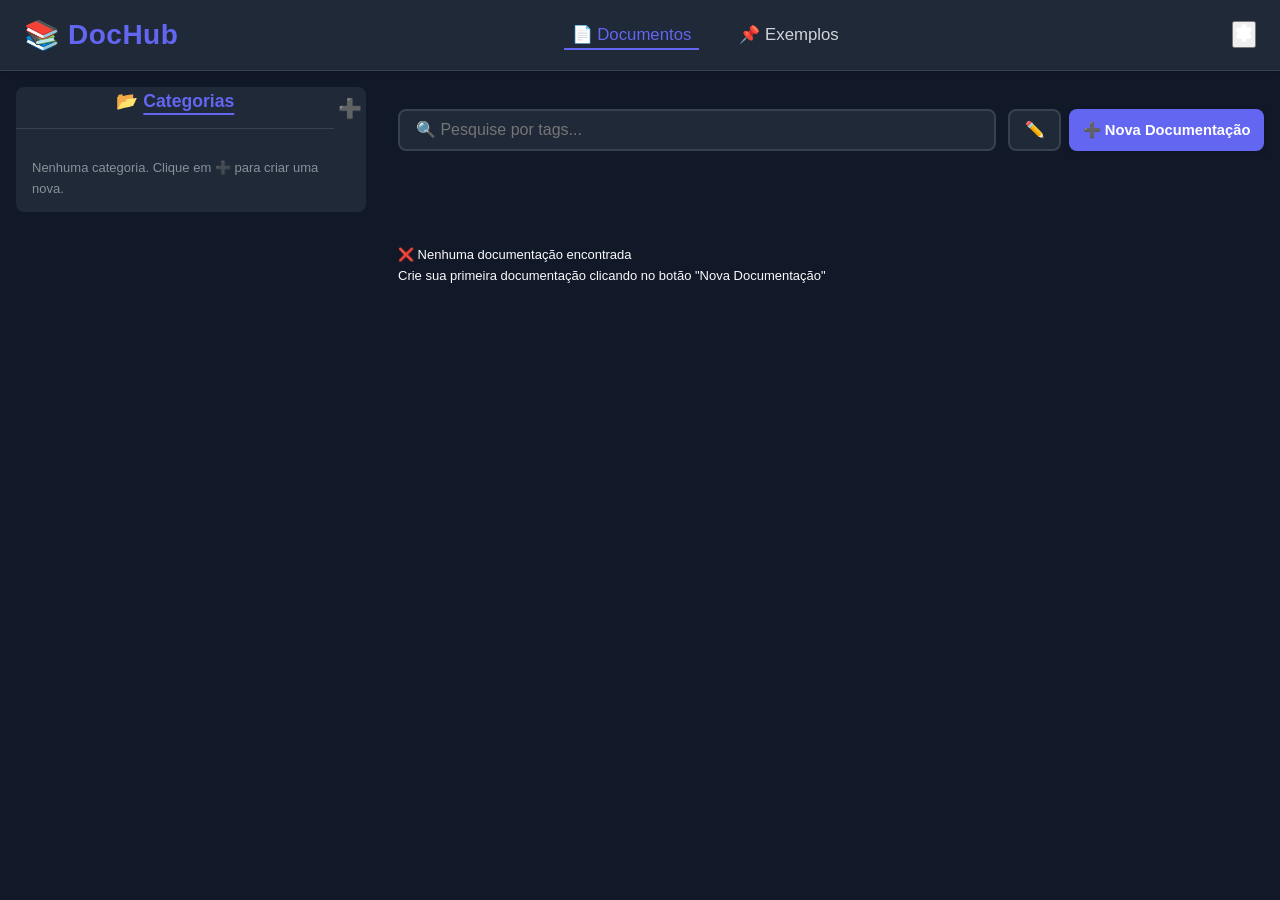
==== index.html @ 19e7070f "Meu primeiro commit" ====
<!DOCTYPE html>
<html lang="pt-BR">
<head>
    <meta charset="UTF-8">
    <meta name="viewport" content="width=device-width, initial-scale=1.0">
    <title>DocHub - Central de Documentação</title>
    <link rel="stylesheet" href="styles.css">
    <script>
        // cache-buster: força recarregar styles.css ao abrir a página
        (function(){
            try {
                const links = document.querySelectorAll('link[rel="stylesheet"]');
                links.forEach(l => {
                    if(l.getAttribute('href') && l.getAttribute('href').indexOf('styles.css') !== -1){
                        const base = 'styles.css';
                        const url = base + '?v=' + Date.now();
                        l.setAttribute('href', url);
                    }
                });
            } catch(e){ /* silencioso */ }
        })();
    </script>
</head>
<body>
    
    <nav class="navbar">
        <div class="navbar-container">
            <div class="navbar-logo">
                <span class="logo-icon">📚</span>
                <h1 class="navbar-title">DocHub</h1>
            </div>
            <ul class="nav-menu">
                <li><a href="#" data-section="documentos" class="nav-link active">📄 Documentos</a></li>
                <li><a href="#" data-section="exemplos" class="nav-link">📌 Exemplos</a></li>
            </ul>
            <div class="top-actions">
                <button id="topSettingsBtn" class="btn-settings" title="Configurações" aria-label="Configurações">
                    <!-- polished SVG gear -->
                    <svg width="20" height="20" viewBox="0 0 24 24" fill="none" xmlns="http://www.w3.org/2000/svg" aria-hidden="true">
                        <path d="M12 15.5A3.5 3.5 0 1 0 12 8.5a3.5 3.5 0 0 0 0 7z" fill="#fff" />
                        <path d="M19.4 13.1c.04-.36.06-.73.06-1.11s-.02-.75-.06-1.11l2.11-1.65a.5.5 0 0 0 .12-.64l-2-3.46a.5.5 0 0 0-.6-.22l-2.49 1a7.07 7.07 0 0 0-1.9-1.1l-.38-2.65A.5.5 0 0 0 12.6 2h-3a.5.5 0 0 0-.5.42l-.38 2.66a7.07 7.07 0 0 0-1.9 1.1l-2.49-1a.5.5 0 0 0-.6.22l-2 3.46a.5.5 0 0 0 .12.64L4.5 10.9c-.04.36-.06.73-.06 1.11s.02.75.06 1.11L2.39 14.87a.5.5 0 0 0-.12.64l2 3.46c.14.24.43.34.68.24l2.49-1c.6.48 1.26.87 1.95 1.16l.38 2.66c.05.26.27.44.52.44h3c.25 0 .47-.18.52-.44l.38-2.66c.7-.29 1.35-.68 1.95-1.16l2.49 1c.25.1.54 0 .68-.24l2-3.46a.5.5 0 0 0-.12-.64L19.4 13.1z" fill="#fff"/>
                    </svg>
                </button>
            </div>
        </div>
    </nav>

    <div class="container">
        
        <aside class="sidebar">
            <div class="sidebar-header">
                <h3 class="sidebar-title"><span class="sidebar-emoji">📂</span><span class="sidebar-text">Categorias</span></h3>
                <button id="addCategoryBtn" class="btn-add-category" title="Adicionar categoria">➕</button>
            </div>
            <div class="categories" id="categoriesList">
                
            </div>
            <div class="reorder-actions"></div>
        </aside>

        
        <main class="main-content">
            
            <section id="documentos" class="content-section active">
                <div class="section-header">
                    <!-- Título removido conforme solicitado -->
                </div>

                <div class="search-header">
                    <div class="search-container">
                            <input type="text" id="searchInput" class="search-input" placeholder="🔍 Pesquise por tags...">
                            <div class="search-actions">
                                <button id="reorderDocsBtn" class="btn-secondary" title="Reordenar documentações">✏️</button>
                                <button id="quickAddDocBtn" class="btn-primary btn-small">➕ Nova Documentação</button>
                            </div>
                    </div>
                    
                </div>

                <div class="docs-container cards-view">
                    
                </div>

                <div id="noResults" class="no-results" style="display: none;">
                    <p>❌ Nenhuma documentação encontrada</p>
                    <p class="small">Crie sua primeira documentação clicando no botão "Nova Documentação"</p>
                </div>
            </section>

            
            

            
            <section id="exemplos" class="content-section">
                <div class="section-header">
                    <h2>📌 Exemplos Reais</h2>
                    <button id="quickAddExemploBtn" class="btn-primary">➕ Novo Exemplo</button>
                </div>
                <p class="section-subtitle">Exemplos práticos de situações reais</p>
                
                <div class="exemplos-container">
                    
                </div>

                <div id="noExemplos" class="no-results" style="display: none;">
                    <p>❌ Nenhum exemplo ainda</p>
                </div>
            </section>

            
            <section id="adicionar" class="content-section">
                <h2>Nova Documentação</h2>
                
                <form id="docForm" class="form-container">
                    <div class="form-row">
                        <div class="form-group">
                            <label for="docTitle">Título *</label>
                            <input type="text" id="docTitle" required placeholder="Ex: Como resolver problema XYZ">
                        </div>

                        <div class="form-group">
                            <label for="docCategory">Documentação *</label>
                            <div class="category-select-wrapper">
                                <select id="docCategory" required>
                                    <option value="">Selecione uma categoria</option>
                                </select>
                            </div>
                        </div>
                    </div>

                    <div class="form-group">
                        <label for="docDescription">Resumo/Descrição Breve *</label>
                        <input type="text" id="docDescription" required placeholder="Uma linha resumida do que se trata" maxlength="100">
                        <div class="char-counter" id="docDescriptionCounter">0/100</div>
                    </div>

                    <div class="form-group" id="docTypeGroup">
                        <label for="docType">Tipo de Documentação</label>
                        <select id="docType">
                            <option value="normal" selected>📄 Documentação Normal</option>
                            <option value="passo-a-passo">👣 Passo a Passo</option>
                        </select>
                    </div>

                    <div class="form-group" id="docContentGroup">
                        <button id="fullscreenBackBtn" class="btn-back-fullscreen" style="display: none;">⬅️ Voltar</button>
                        <label>Conteúdo Completo *</label>
                        <div class="editor-toolbar">
                            <button type="button" class="editor-btn" data-command="formatBlock" data-value="p" title="Parágrafo">¶</button>
                            <button type="button" class="editor-btn" data-command="formatBlock" data-value="h2" title="Título H2">H2</button>
                            <button type="button" class="editor-btn" data-command="formatBlock" data-value="h3" title="Título H3">H3</button>
                            <button type="button" class="editor-btn" data-command="bold" title="Negrito"><strong>B</strong></button>
                            <button type="button" class="editor-btn" data-command="italic" title="Itálico"><em>I</em></button>
                            <button type="button" class="editor-btn" data-command="underline" title="Sublinhado"><u>U</u></button>
                            <span class="editor-divider"></span>
                            <button type="button" class="editor-btn" data-command="insertUnorderedList" title="Lista">• Lista</button>
                            <button type="button" class="editor-btn" data-command="createLink" title="Link">🔗 Link</button>
                            <span class="editor-divider"></span>
                            <input type="file" id="docEditorImageInput" accept="image/*" style="display: none;">
                            <button type="button" class="editor-btn" id="docEditorImageBtn" title="Inserir Imagem">🖼️ Imagem</button>
                            <span class="editor-divider"></span>
                            <button type="button" class="editor-btn" id="fullscreenAddToolbarBtn" title="Tela Grande">🖥️</button>
                        </div>
                        <div id="docContent" class="rich-editor" contenteditable="true" data-placeholder="Escreva o conteúdo aqui. Use os botões para formatar. Inserir imagens no meio do texto..."></div>
                    </div>

                    <div class="form-group" id="docPassoGroup" style="display: none;">
                        <button id="fullscreenBackBtnPasso" class="btn-back-fullscreen" style="display: none;">⬅️ Voltar</button>
                        <label>Conteúdo Passo a Passo</label>
                        <div class="editor-toolbar">
                            <button type="button" class="editor-btn" data-command="formatBlock" data-value="p" title="Parágrafo">¶</button>
                            <button type="button" class="editor-btn" data-command="formatBlock" data-value="h2" title="Título H2">H2</button>
                            <button type="button" class="editor-btn" data-command="formatBlock" data-value="h3" title="Título H3">H3</button>
                            <button type="button" class="editor-btn" data-command="bold" title="Negrito"><strong>B</strong></button>
                            <button type="button" class="editor-btn" data-command="italic" title="Itálico"><em>I</em></button>
                            <button type="button" class="editor-btn" data-command="underline" title="Sublinhado"><u>U</u></button>
                            <span class="editor-divider"></span>
                            <button type="button" class="editor-btn" data-command="insertUnorderedList" title="Lista">• Lista</button>
                            <button type="button" class="editor-btn" data-command="createLink" title="Link">🔗 Link</button>
                            <span class="editor-divider"></span>
                            <input type="file" id="docPassoEditorImageInput" accept="image/*" style="display: none;">
                            <button type="button" class="editor-btn" id="docPassoImageBtn" title="Inserir Imagem">🖼️ Imagem</button>
                            <span class="editor-divider"></span>
                            <button type="button" class="editor-btn" id="fullscreenAddToolbarBtnPasso" title="Tela Grande">🖥️</button>
                        </div>
                        <div id="docPassoContent" class="rich-editor" contenteditable="true" data-placeholder="Escreva os passos..."></div>
                    </div>

                    <div class="form-group">
                        <label for="docTags">Tags (separadas por vírgula)</label>
                        <input type="text" id="docTags" placeholder="Ex: importante, urgente, relacionado">
                    </div>

                    <div class="form-actions">
                        <button type="submit" class="btn-primary">💾 Salvar Documentação</button>
                        <button type="button" id="sendAddToChatBtn" class="btn-secondary" title="Chat IA">🤖</button>
                    </div>
                </form>
            </section>

            
            <section id="chat" class="content-section">
                
                <div class="chat-wrapper">
                    <div class="chat-container">
                        <div class="chat-controls" style="padding:0.75rem 1.25rem; border-bottom:1px solid var(--border-color); background:var(--surface); display:flex; gap:1rem; align-items:center;">
                            <!-- chat controls (kept empty to maximize vertical space); banner is managed by JS -->
                        </div>
                        <div class="chat-messages" id="chatMessages">
                            <div class="chat-message bot">
                                <div class="message-content">
                                    <p>Olá! 👋 Sou seu assistente de IA. Faça perguntas sobre suas documentações, peça resumos ou ajuda na busca de informações. Como posso ajudá-lo?</p>
                                </div>
                            </div>
                        </div>
                        <div class="chat-input-area">
                            <div class="input-wrapper">
                                <textarea id="chatInput" class="chat-input" placeholder="Digite sua mensagem..." rows="3" aria-label="Mensagem para o Chat IA"></textarea>
                                <button id="chatSendBtn" class="btn-send-chat">Enviar</button>
                            </div>
                            <!-- dica removida conforme solicitado -->
                        </div>
                    </div>
                </div>
            </section>

            
            <!-- Configurações removidas conforme solicitação do usuário -->
        </main>
    </div>

    
    <div id="docModal" class="modal">
        <div class="modal-content modal-fullscreen">
            <div class="modal-header-top">
                <button id="editDocBtn" class="btn-secondary btn-edit-top">✏️ Editar</button>
                <button id="fullscreenDocBtn" class="btn-secondary btn-edit-top">🖥️ Tela Cheia</button>
                <span class="close-modal-top">&times;</span>
            </div>
            <div class="modal-header">
                <h2 id="modalTitle"></h2>
            </div>
            <div class="modal-version-toggle" id="modalVersionToggle" style="display: none; margin-bottom: 12px;">
                <button class="version-btn active" data-version="normal">📄 Normal</button>
                <button class="version-btn" data-version="passo">👣 Passo a Passo</button>
            </div>
            <div class="modal-body">
                <div id="modalContent" class="modal-text-content"></div>

                <div id="attachmentsSection" class="attachments-section" style="display: none;">
                    <h4>📎 Anexos</h4>
                    <div id="modalAttachments"></div>
                </div>

                <div id="tagsSection" class="tags-section" style="display: none;">
                    <h4>🏷️ Tags</h4>
                    <div id="modalTags"></div>
                    <div id="modalCategory" class="category-badge" style="margin-top: 0.5rem;"></div>
                </div>
            </div>
        </div>
    </div>

    <!-- Floating AI Chat Button removed — IA acessível via botões de Criar/Editar -->

    <!-- Settings Modal (lightweight) -->
    <div id="settingsModal" class="modal" aria-hidden="true">
        <div class="modal-content modal-small">
            <div class="modal-header-top">
                <div style="display:flex;gap:8px;align-items:center;">
                    <button class="settings-tab active" data-tab="ia">🤖 IA</button>
                    <button class="settings-tab" data-tab="appearance">🎨 Aparência</button>
                </div>
                <button class="close-settings" aria-label="Fechar">✕</button>
            </div>
            <div class="modal-body">
                <div class="settings-panel" data-panel="ia">
                    <div class="settings-option">
                        <label for="aiApiKey">Chave da API OpenAI</label>
                        <div style="display:flex;gap:8px;align-items:center;"><input type="password" id="aiApiKey" class="settings-input ai-key-input" placeholder="sk-..."> <button id="toggleAiKey" class="btn-secondary">Mostrar</button></div>
                        <small>Sua chave é salva localmente no navegador.</small>
                    </div>
                    <div class="settings-option">
                        <label for="aiModel">Modelo da IA</label>
                        <select id="aiModel" class="settings-input">
                            <option value="gpt-4">GPT-4</option>
                            <option value="gpt-3.5-turbo">GPT-3.5 Turbo</option>
                        </select>
                    </div>
                    <div class="settings-option">
                        <label for="aiPrompt">Prompt inicial / Instrução</label>
                        <textarea id="aiPrompt" class="settings-input" rows="4" placeholder="Instruções iniciais para o assistente..."></textarea>
                    </div>
                    <div class="settings-option">
                        <label>Prompts salvos</label>
                        <div id="savedPromptsList" style="display:flex;flex-direction:column;gap:8px;margin-bottom:8px;"></div>
                        <div style="display:flex;gap:8px;align-items:center;">
                            <input id="newPromptText" class="settings-input" placeholder="Novo prompt curto...">
                            <button id="addPromptBtn" class="btn-wide btn-ghost">Adicionar</button>
                        </div>
                    </div>
                    <div class="settings-actions" style="margin-top:6px;">
                        <button id="saveAiBtn" class="btn-wide">Salvar IA</button>
                    </div>
                </div>
                <div class="settings-panel" data-panel="appearance" style="display:none;">
                    <div class="settings-option">
                        <label class="checkbox-label"><input type="checkbox" id="darkMode"> <span>Modo Escuro</span></label>
                    </div>
                    <div class="settings-option">
                        <label>Primária</label>
                        <input type="color" id="uiPrimary" value="#6366f1">
                    </div>
                    <div class="settings-option">
                        <label>Secundária</label>
                        <input type="color" id="uiSecondary" value="#8b5cf6">
                    </div>
                    <div class="settings-option">
                        <label>Fundo</label>
                        <input type="color" id="uiBackground" value="#f9fafb">
                    </div>
                    <div class="settings-option">
                        <label>Surface</label>
                        <input type="color" id="uiSurface" value="#ffffff">
                    </div>
                    <div class="settings-option">
                        <label>Texto</label>
                        <input type="color" id="uiText" value="#1f2937">
                    </div>
                    <div class="settings-actions" style="margin-top:6px;">
                        <button id="saveUiBtn" class="btn-wide">Salvar Aparência</button>
                        <button id="resetUiBtn" class="btn-ghost">Resetar</button>
                    </div>
                </div>
            </div>
        </div>
    </div>

    <div id="editModal" class="modal">
        <div class="modal-content modal-content-large">
            <div class="modal-header-top">
                <span class="close-edit">⬅️ Voltar</span>
                <span id="editContentType">Conteúdo Normal</span>
                <h2>✏️ Editar Documentação</h2>
            </div>
            
            <form id="editForm" class="form-container">
                <div class="form-row">
                    <div class="form-group">
                        <label for="editDocTitle">Título *</label>
                        <input type="text" id="editDocTitle" required>
                    </div>

                    <div class="form-group">
                        <label for="editDocCategory">Categoria *</label>
                        <div class="category-select-wrapper">
                            <select id="editDocCategory" required>
                                <option value="">Selecione uma categoria</option>
                            </select>
                        </div>
                    </div>
                </div>

                <div class="form-group">
                    <label for="editDocDescription">Descrição *</label>
                    <input type="text" id="editDocDescription" required maxlength="100">
                    <div class="char-counter" id="editDocDescriptionCounter">0/100</div>
                </div>

                <div class="edit-version-toggle" style="margin-bottom: 12px;">
                    <button type="button" class="version-btn active" data-edit-version="normal">📄 Editar Normal</button>
                    <button type="button" class="version-btn" data-edit-version="passo">👣 Editar Passo a Passo</button>
                </div>

                <div class="form-group" id="normalContentGroup">
                    <div class="editor-toolbar">
                        <button type="button" class="editor-btn" data-command="formatBlock" data-value="h2" title="Título H2">H2</button>
                        <button type="button" class="editor-btn" data-command="formatBlock" data-value="h3" title="Título H3">H3</button>
                        <button type="button" class="editor-btn" data-command="bold" title="Negrito"><strong>B</strong></button>
                        <button type="button" class="editor-btn" data-command="italic" title="Itálico"><em>I</em></button>
                        <button type="button" class="editor-btn" data-command="underline" title="Sublinhado"><u>U</u></button>
                        <span class="editor-divider"></span>
                        <button type="button" class="editor-btn" data-command="insertUnorderedList" title="Lista">• Lista</button>
                        <button type="button" class="editor-btn" data-command="createLink" title="Link">🔗 Link</button>
                        <span class="editor-divider"></span>
                        <input type="file" id="editDocEditorImageInput" accept="image/*" style="display: none;">
                        <button type="button" class="editor-btn" id="editDocEditorImageBtn" title="Inserir Imagem">🖼️ Imagem</button>
                        <span class="editor-divider"></span>
                        <button type="button" class="editor-btn" id="fullscreenEditToolbarBtn" title="Tela Grande">🖥️</button>
                        
                        <button type="button" class="editor-btn" data-command="formatBlock" data-value="p" title="Parágrafo">¶</button>
                    </div>
                    <div id="editDocContent" class="rich-editor" contenteditable="true" data-placeholder="Escreva o conteúdo..."></div>
                </div>

                <div class="form-group" id="passoContentGroup" style="display: none;">
                    <div class="editor-toolbar">
                        <button type="button" class="editor-btn" data-command="formatBlock" data-value="h2" title="Título H2">H2</button>
                        <button type="button" class="editor-btn" data-command="formatBlock" data-value="h3" title="Título H3">H3</button>
                        <button type="button" class="editor-btn" data-command="bold" title="Negrito"><strong>B</strong></button>
                        <button type="button" class="editor-btn" data-command="italic" title="Itálico"><em>I</em></button>
                        <button type="button" class="editor-btn" data-command="underline" title="Sublinhado"><u>U</u></button>
                        <span class="editor-divider"></span>
                        <button type="button" class="editor-btn" data-command="insertUnorderedList" title="Lista">• Lista</button>
                        <button type="button" class="editor-btn" data-command="createLink" title="Link">🔗 Link</button>
                        <span class="editor-divider"></span>
                        <input type="file" id="editDocPassoImageInput" accept="image/*" style="display: none;">
                        <button type="button" class="editor-btn" id="editDocPassoImageBtn" title="Inserir Imagem">🖼️ Imagem</button>
                        <span class="editor-divider"></span>
                        <button type="button" class="editor-btn" id="fullscreenEditToolbarBtnPasso" title="Tela Grande">🖥️</button>
                        
                        <button type="button" class="editor-btn" data-command="formatBlock" data-value="p" title="Parágrafo">¶</button>
                    </div>
                    <div id="editDocPassoContent" class="rich-editor" contenteditable="true" data-placeholder="Escreva os passos..."></div>
                </div>

                <div class="form-group">
                    <label for="editDocTags">Tags</label>
                    <input type="text" id="editDocTags">
                </div>

                <div class="form-actions">
                        <button type="submit" class="btn-primary">💾 Salvar Alterações</button>
                        <button type="button" id="sendEditToChatBtn" class="btn-secondary" title="Chat IA">🤖</button>
                        <button type="button" class="btn-danger delete-during-edit">🗑️ Deletar Documentação</button>
                </div>
            </form>
        </div>
    </div>

    
    <div id="exemploModal" class="modal">
        <div class="modal-content modal-content-large">
            <span class="close-exemplo">&times;</span>
            <h2>Adicionar/Editar Exemplo</h2>
            
            <form id="exemploForm" class="form-container">
                <div class="form-group">
                    <label for="exemploTitulo">Título do Exemplo *</label>
                    <input type="text" id="exemploTitulo" required placeholder="Ex: Ticket #5234 - Erro ao fazer login">
                </div>

                <div class="form-group">
                    <label for="exemploDescricao">Descrição da Situação *</label>
                    <textarea id="exemploDescricao" required placeholder="Descreva o que aconteceu neste caso real..." rows="4"></textarea>
                </div>

                <div class="form-group">
                    <label for="exemploSolucao">Solução Aplicada *</label>
                    <textarea id="exemploSolucao" required placeholder="Como foi resolvido..." rows="5"></textarea>
                </div>

                <div class="form-group">
                    <label for="exemploDetalhes">Detalhes Técnicos</label>
                    <textarea id="exemploDetalhes" placeholder="Informações técnicas, código, logs, etc..." rows="6"></textarea>
                </div>

                <div class="form-group">
                    <label for="exemploCriado">Data/Cliente/Referência</label>
                    <input type="text" id="exemploCriado" placeholder="Ex: 10/12/2025 - Cliente XYZ">
                </div>

                <div class="form-actions">
                    <button type="submit" class="btn-primary">💾 Salvar Exemplo</button>
                    <button type="button" class="btn-secondary close-exemplo btn-cancel">Cancelar</button>
                </div>
            </form>
        </div>
    </div>

    
    <div id="categoryModal" class="modal">
        <div class="modal-content">
            <h2 id="categoryModalTitle">Adicionar Categoria</h2>
            
            <form id="categoryForm" class="form-container">
                <div class="form-group">
                    <label for="categoryName">Nome da Categoria *</label>
                    <input type="text" id="categoryName" required placeholder="Ex: Políticas, Procedimentos, Bugs...">
                </div>

                <div class="form-group">
                    <label for="categoryIcon">Emoji/Ícone</label>
                        <div style="display:flex;gap:0.5rem;align-items:center;">
                            <input type="text" id="categoryIcon" placeholder="Ex: 📋" maxlength="2" value="📂" readonly style="width:64px;text-align:center;background:transparent;border:none;">
                            <button type="button" id="toggleIconPaletteBtn" class="btn-secondary" style="padding:0.45rem 0.6rem;">Selecionar ícone</button>
                        </div>
                        
                        <input type="hidden" id="editingCategoryId" value="">
                </div>

                

                <div class="form-actions">
                    <button id="categorySubmitBtn" type="submit" class="btn-primary">➕ Criar Categoria</button>
                    <button type="button" class="btn-secondary close-category btn-cancel">Cancelar</button>
                </div>
            </form>
        </div>
    </div>

    
    <!-- FAB openAiBtn removed — IA acessível via botões de Criar/Editar -->

    
    <div id="iconPopover" class="icon-popover" style="display:none; position:absolute; z-index:2100;">
        <div class="icon-popover-grid">
            <button type="button" class="icon-choice" data-value="📂">📂</button>
            <button type="button" class="icon-choice" data-value="📋">📋</button>
            <button type="button" class="icon-choice" data-value="🗂️">🗂️</button>
            <button type="button" class="icon-choice" data-value="📁">📁</button>
            <button type="button" class="icon-choice" data-value="🔖">🔖</button>
            <button type="button" class="icon-choice" data-value="📎">📎</button>
            <button type="button" class="icon-choice" data-value="📌">📌</button>
            <button type="button" class="icon-choice" data-value="⚙️">⚙️</button>
            <button type="button" class="icon-choice" data-value="🧩">🧩</button>
            <button type="button" class="icon-choice" data-value="🔥">🔥</button>
            <button type="button" class="icon-choice" data-value="✅">✅</button>
        </div>
    </div>

    
    <div id="toastContainer" aria-live="polite" aria-atomic="true"></div>

    <script src="script.js"></script>
</body>
</html>
---- styles.css ----
* {
    margin: 0;
    padding: 0;
    box-sizing: border-box;
}

/* Floating AI Chat Button */
.floating-ai-btn {
    position: fixed;
    top: 20px;
    right: 20px;
    z-index: 1200;
    background: linear-gradient(135deg, var(--primary-color), var(--secondary-color));
    color: white;
    border: none;
    padding: 0.6rem 0.9rem;
    border-radius: 999px;
    box-shadow: 0 6px 18px rgba(99,102,241,0.2);
    cursor: pointer;
    font-weight: 700;
    display: flex;
    gap: 0.5rem;
    align-items: center;
    transition: transform 0.15s ease, box-shadow 0.15s ease;
}
.floating-ai-btn:hover { transform: translateY(-3px); box-shadow: 0 12px 30px rgba(99,102,241,0.18); }

.floating-ai-btn:focus { outline: none; box-shadow: 0 0 0 4px rgba(99,102,241,0.08); }

/* Chat scope banner */
.chat-scope-banner {
    background: linear-gradient(90deg, rgba(99,102,241,0.06), rgba(139,92,246,0.04));
    border: 1px solid rgba(99,102,241,0.12);
    color: var(--text-primary);
    padding: 0.6rem 1rem;
    border-radius: 0.5rem;
    font-weight: 600;
}


:root {
    --primary-color: #6366f1;
    --primary-dark: #4f46e5;
    --secondary-color: #8b5cf6;
    --success-color: #10b981;
    --danger-color: #ef4444;
    --warning-color: #f59e0b;
    --background: #f9fafb;
    --surface: #ffffff;
    --text-primary: #1f2937;
    --text-secondary: #6b7280;
    --border-color: #e5e7eb;
    --shadow: 0 1px 3px rgba(0, 0, 0, 0.1), 0 1px 2px rgba(0, 0, 0, 0.06);
    --shadow-lg: 0 10px 15px -3px rgba(0, 0, 0, 0.1), 0 4px 6px -2px rgba(0, 0, 0, 0.05);

    /* ===== GLOBAL NORMALIZER - Última camada para restaurar layout principal =====
       Overrides amplos e com !important são aplicados aqui intencionalmente
       para reverter regras acidentais que causam sobreposição e scroll estranho.
    */
    :root {
        /* nada */
    }

    /* Normaliza comportamento do body */
    body {
        overflow: auto !important;
        position: static !important;
        width: auto !important;
    }

    /* Layout principal */
    .container {
        display: flex !important;
        flex-direction: row !important;
        max-width: 1600px !important;
        margin: 0 auto !important;
        gap: 2rem !important;
        padding: 1rem !important;
        align-items: flex-start !important; /* não estica o sidebar verticalmente */
    }

    .sidebar {
        position: relative !important;
        width: 350px !important;
        background-color: var(--surface) !important;
        flex-shrink: 0 !important; /* não encolhe por pressão do flex */
        height: auto !important; /* altura se adapta só às categorias */
    }

    .main-content {
        flex: 1 !important;
        min-width: 0 !important;
        display: flex !important;
        flex-direction: column !important;
    }

    .categories {
        display: flex !important;
        flex-direction: column !important;
        gap: 0.5rem !important;
        /* Ajuste: permitir que o container encolha ao tamanho do conteúdo
           mas limitar a altura máxima para não ultrapassar a viewport.
           Quando ultrapassar, habilita scroll-y. */
        height: auto !important;
        max-height: calc(100vh - 160px) !important;
        overflow-y: auto !important;
    }

    .docs-container {
        display: flex !important;
        flex-wrap: wrap !important;
        gap: 1rem !important;
        padding: 1rem 0.5rem 3rem 0.5rem !important;
        max-height: 80vh !important;
        overflow-y: auto !important;
    }

    .doc-card {
        position: static !important;
        display: block !important;
        margin: 0 !important;
        padding: 1rem !important;
        box-shadow: var(--shadow) !important;
    }

    .category-item {
        position: static !important;
        display: flex !important;
        align-items: center !important;
        justify-content: space-between !important;
    }

    .content-section {
        position: static !important;
        top: auto !important;
        display: none !important;
    }

    .content-section.active {
        display: block !important;
    }

    /* Minimizar efeitos de position/fixed/absolute inesperados em elementos internos */
    .sidebar-header button,
    .icon-popover,
    .tooltip .tooltip-text,
    .toast,
    .modal-content {
        position: relative !important;
    }

    /* fim normalizer */

    /* FINAL OVERRIDE: garantir grid 3-colunas no desktop e permitir quebra de títulos */
    @media (min-width: 1024px) {
        .docs-container { display: grid !important; grid-template-columns: repeat(3, 1fr) !important; gap: 1.5rem !important; }
        .doc-card { display: flex !important; flex-direction: column !important; min-height: 560px !important; }
        .doc-title { white-space: normal !important; overflow: visible !important; }
    }
}

body.dark-mode {
    --background: #111827;
    --surface: #1f2937;
    --text-primary: #f9fafb;
    --text-secondary: #d1d5db;
    --border-color: #374151;
}

body {
    font-family: 'Segoe UI', Tahoma, Geneva, Verdana, sans-serif;
    background-color: var(--background);
    color: var(--text-primary);
    transition: background-color 0.3s ease, color 0.3s ease;
    line-height: 1.6;
    font-size: 13px; /* 5% menor */
    overflow: auto; /* Restaurar scroll externo */
}


body.modal-open {
    overflow: hidden !important;
    position: fixed;
    width: 100%;
    top: 0;
    left: 0;
}

body.modal-open html {
    overflow: hidden !important;
}


.navbar {
    background-color: var(--surface);
    border-bottom: 1px solid var(--border-color);
    box-shadow: var(--shadow);
    position: sticky;
    top: 0;
    z-index: 100;
}

.navbar-container {
    max-width: 1400px;
    margin: 0 auto;
    padding: 0.75rem 1.5rem; /* Diminuído */
    display: flex;
    justify-content: space-between;
    align-items: center;
}

.navbar-logo {
    display: flex;
    align-items: center;
    gap: 0.5rem;
}

.navbar-logo .logo-icon {
    font-size: 1.8rem;
}

.navbar-logo h1 {
    font-size: 1.75rem;
    font-weight: 800;
    color: var(--primary-color);
    margin: 0;
    letter-spacing: 0.5px;
}

.navbar-title {
    font-size: 1.75rem;
    font-weight: 800;
    color: var(--primary-color);
    margin: 0;
    letter-spacing: 0.5px;
}

.nav-menu {
    display: flex;
    list-style: none;
    gap: 2rem;
}

.nav-link {
    text-decoration: none;
    color: var(--text-secondary);
    font-weight: 500;
    font-size: 1.05rem; /* 5% maior */
    transition: color 0.3s ease, transform 0.3s ease;
    padding: 0.25rem 0.5rem; /* Bordas menores */
    cursor: pointer;
    position: relative;
}

.nav-link::after {
    content: '';
    position: absolute;
    bottom: -2px;
    left: 0;
    right: 0; /* Para alinhar */
    width: 0;
    height: 2px;
    background-color: var(--primary-color);
    margin: 0 auto; /* Centralizar */
    transition: width 0.4s ease; /* Mais lenta no enter */
}

.nav-link:hover::after {
    width: 100%;
}

.nav-link.active:not(.hide-line)::after {
    width: 100%;
    transition: width 0.1s ease; /* Mais rápida no leave */
}

.nav-link:hover,
.nav-link.active {
    color: var(--primary-color);
    transform: scale(1.05); /* Efeito elástico leve */
}


.container {
    display: flex;
    max-width: 1600px;
    margin: 0 auto;
    gap: 2rem;
    padding: 1rem; /* Reduzido */
}


.sidebar {
    width: 350px; /* Mais fino */
    background-color: var(--surface);
    border-radius: 0.5rem;
    cursor: pointer;
    transition: background-color 0.3s ease;
}

/* Chat overrides removed to restore base layout */

.sidebar-header {
    display: flex;
    justify-content: center;
    align-items: center;
    position: relative;
    margin-bottom: 1rem;
}

.sidebar-header h3 {
    font-size: 1.1rem;
    color: var(--primary-color);
}

.sidebar-title {
    font-size: 1.15rem;
    font-weight: 700;
    color: var(--primary-color);
    margin: 0;
    text-align: center;
    flex: 1;
}

.sidebar-title .sidebar-emoji {
    margin-right: 0.35rem;
}

.sidebar-title .sidebar-text {
    text-decoration: underline;
    text-decoration-thickness: 2px;
    text-underline-offset: 6px;
    display: inline-block;
}

.sidebar-title {
    padding-bottom: 0.8rem;
    border-bottom: 1px solid var(--border-color);
}

.sidebar-header button {
    position: absolute;
    right: 0;
}

.btn-add-category {
    background: none;
    border: none;
    font-size: 1.2rem;
    cursor: pointer;
    padding: 0.25rem;
    transition: transform 0.3s ease;
}

.btn-add-category:hover {
    transform: scale(1.2);
}

.categories {
    display: flex;
    flex-direction: column;
    gap: 0.5rem;
    /* Ajuste para encolher com poucos itens e limitar quando muitos */
    height: auto;
    max-height: calc(100vh - 160px); /* ajustável conforme header/padding */
    overflow-y: auto;
    padding-right: 0; /* Scrollbar colada na borda */
}

/* Barra de categorias horizontal responsiva
   - Quando usada como linha (por exemplo, em header/tabs), permite scroll-x
   - Cada item mantém tamanho natural e não estica para preencher a largura
   - O container respeita `max-width: 100%` e só mostra scroll quando necessário
*/
.categories.horizontal,
.category-bar {
    display: flex;
    flex-direction: row;
    gap: 0.5rem;
    flex-wrap: nowrap;
    overflow-x: auto;        /* habilita scroll horizontal quando exceder 100% */
    overflow-y: hidden;
    max-width: 100%;
    padding-bottom: 0.25rem; /* espaço para scrollbar */
    -webkit-overflow-scrolling: touch;
    scroll-behavior: smooth;
}

.categories.horizontal .category-item,
.category-bar .category-item,
.category-bar .doc-category {
    flex: 0 0 auto;         /* não encolhe nem cresce para preencher linha */
    white-space: nowrap;
}

/* Scrollbar visual (opcional) para a barra horizontal */
.categories.horizontal::-webkit-scrollbar,
.category-bar::-webkit-scrollbar {
    height: 8px;
}
.categories.horizontal::-webkit-scrollbar-thumb,
.category-bar::-webkit-scrollbar-thumb {
    background: var(--border-color);
    border-radius: 6px;
}
.categories.horizontal::-webkit-scrollbar-thumb:hover,
.category-bar::-webkit-scrollbar-thumb:hover {
    background: var(--text-secondary);
}

/* Scrollbar estilos */
.categories::-webkit-scrollbar {
    width: 8px;
}

.categories::-webkit-scrollbar-track {
    background: transparent;
}

.categories::-webkit-scrollbar-thumb {
    background: var(--border-color);
    border-radius: 4px;
}

.categories::-webkit-scrollbar-thumb:hover {
    background: var(--text-secondary);
}

.category-item {
    padding: 0.75rem 0.7rem; /* Aumentado para não cortar */
    border-radius: 0.5rem;
    cursor: pointer;
    transition: all 0.2s ease;
    border-left: 3px solid transparent;
    display: flex;
    align-items: center;
    justify-content: space-between;
    color: var(--text-secondary);
    font-weight: 500;
    gap: 0.5rem;
}


.category-item .category-left{
    display: flex;
    align-items: center;
    gap: 0.5rem;
    min-width: 0;
    flex: 1;
}

.category-item .category-icon{
    font-size: 1.25rem;
    flex-shrink: 0;
    width: 28px;
    text-align: center;
}

.category-item .category-name{
    display: block;
    white-space: nowrap;
    overflow: hidden;
    text-overflow: ellipsis;
    min-width: 0;
    flex: 1;
}

.category-item .category-actions{
    display: flex;
    gap: 0.15rem;
    flex-shrink: 0;
    margin-left: auto;
}

.category-item .category-item-edit,
.category-item .category-item-delete{
    background:none;
    border:none;
    cursor:pointer;
    padding:0.3rem 0.45rem;
    border-radius:0.35rem;
}

.category-item .category-item-edit{ color: #374151 }
.category-item .category-item-delete{ color: var(--danger-color); opacity: 1 }


.category-item .category-item-delete:hover { transform: scale(1.08); }

.category-item:hover {
    background-color: rgba(99, 102, 241, 0.1);
    color: var(--primary-color);
}

.category-item.active {
    background-color: rgba(99, 102, 241, 0.2);
    border-left-color: var(--primary-color);
    color: var(--primary-color);
}

.category-item.reordering-mode {
    cursor: move;
    border: 2px solid var(--primary-color);
    background-color: rgba(99, 102, 241, 0.15);
    user-select: none;
}

.category-item.dragging {
    opacity: 0.5;
    transform: scale(0.98);
}

.category-item.drag-over {
    border-top: 3px solid var(--primary-color);
    padding-top: calc(0.5rem - 3px);
}

.reorder-actions {
    display: none;
    gap: 0.5rem;
    margin-top: 1rem;
    padding-top: 1rem;
    border-top: 1px solid var(--border-color);
}

.reorder-actions.visible {
    display: flex;
    justify-content: center;
}

.reorder-actions-settings {
        display: none;
        gap: 0.5rem;
        margin-top: 1rem;
        padding-top: 1rem;
        border-top: 1px solid var(--border-color);
}

.edit-reorder-actions {
    display: none;
    gap: 0.5rem;
    margin-bottom: 1rem;
    justify-content: center;
}

.edit-reorder-actions.visible {
    display: flex;
}

    .reorder-actions-settings.visible {
        display: flex;
        justify-content: center;
    display: flex;
    justify-content: center;
}

.btn-confirm-reorder {
    background-color: #10b981;
    color: white;
    padding: 0.6rem 1.2rem;
    border: none;
    border-radius: 0.5rem;
    cursor: pointer;
    font-weight: 600;
    transition: all 0.2s ease;
}

.btn-confirm-reorder:hover {
    background-color: #059669;
    transform: translateY(-2px);
    box-shadow: 0 4px 8px rgba(16, 185, 129, 0.3);
}

.btn-cancel-reorder {
    background-color: var(--danger-color);
    color: white;
    padding: 0.6rem 1.2rem;
    border: none;
    border-radius: 0.5rem;
    cursor: pointer;
    font-weight: 600;
    transition: all 0.2s ease;
}

.btn-cancel-reorder:hover {
    background-color: #dc2626;
    transform: translateY(-2px);
    box-shadow: 0 4px 8px rgba(239, 68, 68, 0.3);
}

.category-icon {
    font-size: 1.2rem;
}

.category-item-delete {
    background: none;
    border: none;
    color: var(--danger-color);
    cursor: pointer;
    font-size: 0.9rem;
    opacity: 0;
    transition: opacity 0.3s ease;
}

.category-item:hover .category-item-delete {
    opacity: 1;
}

.category-item-delete:hover {
    transform: scale(1.2);
}

.sidebar-actions {
    display: flex;
    flex-direction: column;
    gap: 0.75rem;
    padding-top: 1rem;
    border-top: 1px solid var(--border-color);
}

.btn-quick-action {
    padding: 0.75rem 1rem;
    background-color: var(--primary-color);
    color: white;
    border: none;
    border-radius: 0.5rem;
    font-weight: 600;
    cursor: pointer;
    transition: background-color 0.3s ease;
    font-size: 0.9rem;
}

.btn-quick-action:hover {
    background-color: var(--secondary-color);
}

.btn-quick-action.secondary {
    background-color: var(--secondary-color);
}

.btn-quick-action.secondary:hover {
    background-color: var(--primary-color);
}


.main-content {
    flex: 1;
    min-width: 0;
    padding-top: 0; /* Removido */
    display: flex;
    flex-direction: column;
}

.content-section {
    display: none;
    animation: fadeIn 0.3s ease;
    position: static; /* Tornar estático para evitar sobreposição entre seções */
    top: auto;
}

.content-section.active {
    display: block;
}

@keyframes fadeIn {
    from {
        opacity: 0;
        transform: translateY(10px);
    }
    to {
        opacity: 1;
        transform: translateY(0);
    }
}

.section-header {
    display: flex;
    justify-content: space-between; /* Voltar para space-between */
    align-items: center; /* Centralizar verticalmente */
    margin-bottom: 0.5rem; /* Reduzido */
    padding: 0 0 0.5rem 0; /* Padding top removido */
    border-bottom: none;
}

.section-header h2 {
    margin: 0;
}

.section-subtitle {
    color: var(--text-secondary);
    margin-bottom: 1.5rem;
}


.search-header {
    margin-bottom: calc(1.5rem + 1px);
}

.search-container {
    display: flex;
    gap: 1rem;
    margin-bottom: 1.5rem;
}

.search-container { align-items: center; }

.search-actions {
    margin-left: auto;
    display: flex;
    gap: 0.5rem;
    align-items: center;
}

/* Garantir que os botões da search-actions fiquem visíveis e acima de inputs */
.search-actions button {
    opacity: 1 !important;
    visibility: visible !important;
    z-index: 3;
}

/* Estilo explícito para botão de nova documentação caso esteja sendo sobrescrito */
#quickAddDocBtn {
    background-color: var(--primary-color) !important;
    color: #fff !important;
    border: none !important;
    padding: 0.42rem 0.85rem !important;
    border-radius: 0.5rem !important;
    font-weight: 600 !important;
    box-shadow: 0 2px 6px rgba(0,0,0,0.08);
}

/* Em alguns casos o input pode sobrepor visualmente, garantir que o input não cubra os botões */
.search-container .search-input {
    position: relative;
    z-index: 1;
}

/* Ajustes visuais: alinhar pesquisa e botões com as documentações */
.search-header .search-container {
    display: flex;
    align-items: center;
    gap: 0.75rem;
    padding: 0.35rem 0;
}

.search-header .search-input {
    flex: 1;
    height: 42px;
    padding: 0.5rem 1rem;
    border-radius: 0.5rem;
    font-size: 1rem;
    border: 2px solid var(--border-color);
    background: var(--surface);
}

.search-actions button,
.search-actions .btn-secondary,
#quickAddDocBtn {
    height: 42px;
    display: inline-flex;
    align-items: center;
    justify-content: center;
    padding: 0 0.9rem;
}

.btn-small {
    padding: 0.35rem 0.8rem;
    font-size: 0.92rem;
    height: 42px;
}

/* Garantir contraste e visibilidade */
#quickAddDocBtn {
    background-color: var(--primary-color) !important;
    color: #fff !important;
}

/* Em telas pequenas manter comportamento anterior */
@media (max-width: 480px) {
    .search-header .search-container { flex-direction: column; gap: 0.5rem; }
    .search-actions { margin-left: 0; width: 100%; justify-content: space-between; }
    .search-actions button { width: auto; }
}

.search-input {
    flex: 1;
    padding: 0.75rem 1.25rem;
    border: 2px solid var(--border-color);
    border-radius: 0.5rem;
    font-size: 1rem;
    background-color: var(--surface);
    color: var(--text-primary);
    transition: border-color 0.3s ease;
}

.search-input:focus {
    outline: none;
    border-color: var(--primary-color);
    box-shadow: 0 0 0 3px rgba(99, 102, 241, 0.1);
}

.search-btn {
    padding: 0.75rem 1.5rem;
    background-color: var(--primary-color);
    color: white;
    border: none;
    border-radius: 0.5rem;
    font-weight: 600;
    cursor: pointer;
    transition: background-color 0.3s ease;
}

.search-btn:hover {
    background-color: var(--secondary-color);
}

.view-options {
    display: flex;
    gap: 0.5rem;
}

.view-btn {
    padding: 0.5rem 1rem;
    background-color: var(--surface);
    border: 2px solid var(--border-color);
    border-radius: 0.5rem;
    cursor: pointer;
    transition: all 0.3s ease;
    font-weight: 500;
}

.view-btn.active {
    background-color: var(--primary-color);
    color: white;
    border-color: var(--primary-color);
}


.docs-container {
    display: flex;
    flex-wrap: wrap;
    gap: 1rem; /* Reduzido para menos espaço entre linhas */
    padding: 1rem 0.5rem 3rem 0.5rem; /* Adicionado padding-top para baixar primeira linha */
    max-height: 80vh;
    overflow-y: auto;
}

.docs-container.list-view {
    grid-template-columns: 1fr;
}

.doc-card {
    background-color: var(--surface);
    border-radius: 0.5rem;
    cursor: pointer;
    transition: background-color 0.3s ease;
}

/* Chat overrides removed — restoring base layout */

.doc-title {
    font-size: 1.1rem;
    font-weight: 600;
    color: var(--text-primary);
    margin-bottom: 1rem;
    text-align: left;
    white-space: normal; /* permitir quebra de linha para evitar expansão horizontal */
    overflow: visible;
    text-overflow: clip;
    max-width: 100%;
}

.doc-card:hover {
    box-shadow: var(--shadow-lg);
    transform: translateY(-4px);
    border-color: var(--primary-color);
}

.doc-card.reordering-mode {
    cursor: move;
    border: 2px solid var(--primary-color);
    background-color: rgba(99, 102, 241, 0.15);
    user-select: none;
}

.doc-card.dragging {
    opacity: 0.5;
    transform: scale(0.98);
}

.doc-card.drag-over {
    border-top: 3px solid var(--primary-color);
    padding-top: calc(1.5rem - 3px);
}

.doc-card.list-view {
    flex-direction: row;
    align-items: center;
    padding: 0.75rem 1rem;
    gap: 1rem;
    box-shadow: var(--shadow);
    transform: none;
}

.doc-card.list-view:hover {
    transform: translateX(4px);
}

.doc-header {
    display: flex;
    flex-direction: column;
    align-items: flex-start;
    gap: 0.5rem;
    margin-bottom: 1rem;
    text-align: left;
}

.doc-card.list-view .doc-header {
    flex-direction: row;
    margin-bottom: 0;
    flex: 1;
    text-align: left;
    align-items: center;
    gap: 1rem;
}

.doc-icon {
    font-size: 3rem;
    flex-shrink: 0;
}

.doc-card.list-view .doc-icon {
    font-size: 1.2rem;
}

.doc-title-section {
    display: flex;
    justify-content: flex-start;
}


.doc-title, .doc-description {
    overflow-wrap: break-word;
    word-break: break-word;
}


.close-modal-top { display: none !important; }

.doc-card.list-view .doc-title-section {
    display: flex;
    flex-direction: column;
    gap: 0.25rem;
    flex: 1;
    min-width: 0;
}

.doc-title {
    font-size: 1.1rem;
    font-weight: 600;
    color: var(--text-primary);
    margin-bottom: 0.25rem;
}

.doc-card.list-view .doc-title {
    margin-bottom: 0;
    white-space: normal;
    overflow: visible;
    text-overflow: clip;
    font-size: 0.95rem;
}

.doc-category {
    display: inline-block;
    padding: 0.25rem 0.75rem;
    background-color: rgba(99, 102, 241, 0.1);
    color: var(--primary-color);
    border-radius: 0.5rem;
}

/* Chat overrides removed */

.doc-card.list-view .doc-category {
    display: inline-block;
    white-space: nowrap;
    flex-shrink: 0;
}

.doc-description {
    color: var(--text-secondary);
    font-size: 0.95rem;
    margin-bottom: 1rem;
    line-height: 1.5;
    display: -webkit-box;
    -webkit-line-clamp: 3;
    -webkit-box-orient: vertical;
    overflow: hidden;
}

.doc-card.list-view .doc-description {
    display: none;
}

.doc-footer {
    display: flex;
    flex-direction: column;
    gap: 0.5rem;
    margin-top: auto;
    padding-top: 1rem;
    border-top: 1px solid var(--border-color);
    font-size: 0.85rem;
}

.doc-footer-meta {
    display: flex;
    justify-content: space-between;
    align-items: center;
    gap: 1rem;
}

.doc-card.list-view .doc-footer {
    padding-top: 0;
    border-top: none;
    gap: 1rem;
    flex-shrink: 0;
    white-space: nowrap;
}

.doc-date {
    color: var(--text-secondary);
}

.doc-tags {
    white-space: nowrap;
    overflow: hidden;
    text-overflow: ellipsis;
    color: var(--secondary-color);
    font-size: 0.9rem;
    position: relative;
}

.tag {
    display: inline-block;
    padding: 0.25rem 0.5rem;
    background-color: rgba(139, 92, 246, 0.1);
    color: var(--secondary-color);
    border-radius: 0.25rem;
    font-size: 0.75rem;
    font-weight: 500;
    white-space: nowrap;
    flex-shrink: 0;
}


.btn-primary,
.btn-secondary,
.btn-danger {
    padding: 0.75rem 1.5rem;
    border: none;
    border-radius: 0.5rem;
    font-weight: 600;
    cursor: pointer;
    transition: all 0.3s ease;
    font-size: 1rem;
}

/* Botão menor para uso no cabeçalho de busca */
.btn-small {
    padding: 0.42rem 0.85rem;
    font-size: 0.92rem;
}

.btn-primary {
    background-color: var(--primary-color);
    color: white;
}

.btn-primary:hover {
    background-color: var(--secondary-color);
}

.btn-secondary {
    background-color: var(--surface);
    color: var(--text-primary);
    border: 2px solid var(--border-color);
}

.btn-secondary:hover {
    border-color: var(--primary-color);
    color: var(--primary-color);
}

.btn-danger {
    background-color: var(--danger-color);
    color: white;
}

.btn-danger:hover {
    background-color: #dc2626;
}


.form-container {
    background-color: var(--surface);
    padding: 2rem;
    border-radius: 0.75rem;
    box-shadow: var(--shadow);
    max-width: 800px;
    margin: 0 auto;
}

.form-row {
    display: grid;
    grid-template-columns: 2fr 1fr;
    gap: 1.5rem;
}

.form-group {
    margin-bottom: 1.5rem;
}

.form-group label {
    display: block;
    margin-bottom: 0.5rem;
    font-weight: 600;
    color: var(--text-primary);
}

.form-group input,
.form-group textarea,
.form-group select {
    width: 100%;
    padding: 0.75rem 1rem;
    border: 2px solid var(--border-color);
    border-radius: 0.5rem;
    font-size: 1rem;
    background-color: var(--surface);
    color: var(--text-primary);
    font-family: inherit;
    transition: border-color 0.3s ease;
}

.form-group input:focus,
.form-group textarea:focus,
.form-group select:focus {
    outline: none;
    border-color: var(--primary-color);
    box-shadow: 0 0 0 3px rgba(99, 102, 241, 0.1);
}

.form-group textarea {
    resize: vertical;
    font-family: 'Monaco', 'Courier New', monospace;
}

.form-group small {
    display: block;
    margin-top: 0.25rem;
    color: var(--text-secondary);
    font-size: 0.85rem;
}

.form-actions {
    display: flex;
    gap: 1rem;
    justify-content: flex-start;
}


.modal {
    display: none;
    position: fixed;
    z-index: 1000;
    left: 0;
    top: 0;
    width: 100%;
    height: 100%;
    background-color: rgba(0, 0, 0, 0.5);
    animation: fadeIn 0.3s ease;
    overflow: hidden;
}

.modal.show {
    display: block;
}

.modal-content {
    background-color: var(--surface);
    margin: 1% auto 3% auto;
    padding: 0;
    border-radius: 0.75rem;
    width: 90%;
    max-width: 600px;
    max-height: 95vh;
    overflow: visible;
    box-shadow: var(--shadow-lg);
    display: flex;
    flex-direction: column;
}

/* DOC MODAL: centralizar e fixar tamanho, truncar título e rolagem interna */
#docModal.modal.show { display: flex; align-items: center; justify-content: center; }
#docModal .modal-content { width: 760px; max-width: 95%; height: 96vh; max-height: 96vh; margin: 0; overflow: hidden; }
#docModal .modal-header { display: flex; align-items: center; justify-content: center; padding: 1.4rem 1rem 0.6rem 1rem; border-bottom: 1px solid var(--border-color); }
#docModal .modal-header h2 { margin: 0; font-size: 1.15rem; color: var(--text-primary); white-space: nowrap; overflow: hidden; text-overflow: ellipsis; max-width: calc(100% - 180px); }
/* header-top em coluna: botões no topo (alinhados à direita) e título abaixo, centralizado */
#docModal .modal-content .modal-header-top {
    position: relative;
    top: 0;
    right: 0;
    left: 0;
    display: flex;
    flex-direction: column;
    gap: 0.25rem;
    padding: 0.6rem 1rem;
    z-index: 30;
}

#docModal .modal-header-top .header-actions {
    display: flex;
    gap: 0.5rem;
    justify-content: flex-end;
    width: 100%;
}

#docModal .modal-title-center {
    display: flex;
    justify-content: center;
    align-items: center;
    width: 100%;
    padding-top: 6px;
}

#docModal .modal-title-center #modalTitle {
    margin: 0;
    font-size: 1.15rem;
    color: var(--text-primary);
    white-space: nowrap;
    overflow: hidden;
    text-overflow: ellipsis;
    max-width: calc(100% - 220px);
}
#docModal .modal-version-toggle { display: flex; justify-content: center; margin: 0.6rem 0 0.4rem 0; width: 95%; margin-left: auto; margin-right: auto; }
#docModal .modal-version-toggle .version-btn { flex: 1; padding: 0.9rem 1rem; margin: 0 0.25rem; border-radius: 0.6rem; font-weight: 700; }
#docModal .modal-version-toggle .version-btn[data-version="passo"] { color: #fff !important; }
#docModal .modal-body { padding: 1rem 1.25rem; overflow: auto; max-height: calc(90vh - 160px); }
#docModal .modal-text-content { white-space: pre-wrap; word-wrap: break-word; }

/* Garantir que imagens e blocos não escapem */
#docModal .modal-text-content img { max-width: 100%; height: auto; display: block; }
#docModal .modal-text-content pre, #docModal .modal-text-content code { max-width: 100%; overflow: auto; }



#categoryModal .modal-content {
    max-width: 520px;
    padding: 1rem 1rem 1.25rem 1rem;
    border-radius: 0.75rem;
    background: var(--surface);
    
}


#categoryModal.modal .modal-content,
#categoryModal .modal-content {
    position: fixed;
    top: 50%;
    left: 50%;
    transform: translate(-50%, -50%);
    margin: 0;
}

#categoryModal h2#categoryModalTitle {
    color: var(--primary-color);
    margin: 0 0 0.8rem 0;
    font-size: 1.28rem;
    text-align: center;
    font-weight: 800;
    display: block;
    padding: 0.6rem 0.8rem;
    
    border-top: 6px solid var(--primary-color);
}


#categoryModal #categoryIcon[readonly] {
    cursor: default;
    color: var(--text-primary);
    background: linear-gradient(180deg, rgba(99,102,241,0.03), rgba(99,102,241,0.01));
    border: 1px solid rgba(99,102,241,0.12);
    border-radius: 0.6rem;
    padding: 0.5rem 0.45rem;
    font-size: 1.6rem; 
    width: 84px;
    height: 48px;
    display: inline-flex;
    align-items: center;
    justify-content: center;
    box-shadow: 0 6px 14px rgba(99,102,241,0.04);
}






#categoryModal .modal-content { opacity: 1; }


#toastContainer {
    position: fixed;
    top: 0;
    left: 0;
    right: 0;
    z-index: 3000;
    display: flex;
    flex-direction: column;
    gap: 0.5rem;
    max-width: 500px;
    width: 100%;
    padding: 1rem;
    margin: 0 auto;
    pointer-events: none;
}

.toast {
    background: var(--surface);
    border: 1px solid var(--border-color);
    border-left: 4px solid var(--success-color);
    border-radius: 0.6rem;
    padding: 1rem 1.25rem;
    box-shadow: var(--shadow-lg);
    animation: slideInToast 0.35s ease-out;
    overflow: hidden;
    position: relative;
    width: 100%;
    max-width: 500px;
    margin: 0 auto;
}

@keyframes slideInToast {
    from {
        transform: translateY(-100px);
        opacity: 0;
    }
    to {
        transform: translateY(0);
        opacity: 1;
    }
}

@keyframes slideOutToast {
    from {
        transform: translateY(0);
        opacity: 1;
    }
    to {
        transform: translateY(-100px);
        opacity: 0;
    }
}

.toast.fade-out {
    animation: slideOutToast 0.35s ease-out forwards;
}

.toast-message {
    color: var(--text-primary);
    font-weight: 500;
    margin: 0;
    margin-bottom: 0.5rem;
}

.toast-progress-bar {
    position: absolute;
    bottom: 0;
    left: 0;
    height: 3px;
    background: var(--success-color);
    width: 100%;
    animation: progressBar 3s linear forwards;
}

@keyframes progressBar {
    from {
        width: 100%;
    }
    to {
        width: 0%;
    }
}


#iconPalette { padding: 0.5rem 0; }
#iconPalette .icon-choice {
    background: var(--surface);
    border: 1px solid var(--border-color);
    padding: 0.5rem 0.6rem;
    border-radius: 0.5rem;
    cursor: pointer;
    font-size: 1.1rem;
    transition: transform 0.12s ease, box-shadow 0.12s ease;
}
#iconPalette .icon-choice:hover { transform: translateY(-3px); box-shadow: var(--shadow); }


.icon-popover {
    background: var(--surface);
    border: 1px solid var(--border-color);
    box-shadow: var(--shadow-lg);
    border-radius: 0.6rem;
    padding: 0.6rem;
    min-width: 220px;
}
.icon-popover-grid {
    display: grid;
    grid-template-columns: repeat(4, 1fr);
    gap: 0.45rem;
}
.icon-popover .icon-choice {
    padding: 0.6rem;
    font-size: 1.25rem;
    border-radius: 0.5rem;
    text-align: center;
    background: var(--background);
    border: 1px solid var(--border-color);
}
.icon-popover .icon-choice:hover { transform: translateY(-4px); box-shadow: var(--shadow); }


.close-category,
.close-edit,
.close-exemplo,
.close-modal-top,
button.btn-cancel {
    display: block;
    margin: 0 0 0.5rem 0;
    background-color: transparent;
    border: 1px solid white;
    color: white;
    padding: 0.25rem 1.5rem;
    border-radius: 0.375rem;
    cursor: pointer;
    font-size: 0.9rem;
    transition: all 0.2s ease;
}
.close-category:hover,
.close-edit:hover,
.close-exemplo:hover,
.close-modal-top:hover {
    background-color: var(--surface-hover);
}


.modal-content .form-actions .btn-primary { min-width: 150px; }
.modal-content .form-actions .btn-secondary { min-width: 130px; }


#categoryModal .form-actions {
    justify-content: center;
    gap: 0.6rem;
    padding-top: 0.6rem;
}

#categoryModal .form-actions button {
    padding: 0.45rem 0.85rem;
    font-size: 0.9rem;
    font-weight: 500;
    height: auto;
}

.modal-content.modal-fullscreen {
    margin: 0;
    width: 100%;
    max-width: 100%;
    height: 100vh;
    max-height: 100vh;
    border-radius: 0;
    overflow: hidden;
}

.modal-content-large {
    max-width: 900px;
}


.modal-content.modal-content-large {
    display: flex;
    flex-direction: column;
    max-height: calc(100vh - 30px);
    overflow: hidden;
    padding: 1.25rem 1.5rem;
    position: relative;
    top: auto;
    left: auto;
    transform: none;
    width: 90%;
    max-width: 900px;
    height: 92vh;
    margin: 0 auto;
}


.modal-content.modal-content-large .form-container {
    max-height: calc(92vh - 120px);
    overflow-y: auto;
    padding: 1rem;
}


.modal-content.modal-content-large .rich-editor {
    max-height: calc(92vh - 220px);
    overflow-y: auto;
    background: var(--surface);
    border: 1px solid var(--border-color);
    padding: 0.6rem;
    border-radius: 0.5rem;
}

/* Aumentar área de escrita para facilitar edição */
.rich-editor,
.modal-content .rich-editor,
.modal-content.modal-content-large .rich-editor,
#editDocContent,
#editDocPassoContent {
    min-height: 360px !important;
    padding: 0.8rem !important;
    font-size: 1rem !important;
}

/* Inputs textuais também mais visíveis */
.form-container input[type="text"], .form-container textarea {
    min-height: 44px;
    padding: 0.6rem;
    border-radius: 6px;
}

/* Centralizar modal de edição (#editModal) similar ao docModal */
#editModal.modal.show { display: flex; align-items: center; justify-content: center; }
#editModal .modal-content { width: 820px; max-width: 96%; height: 92vh; margin: 0; }

/* Editor toolbar/buttons styling */
.editor-toolbar { display:flex; gap:0.5rem; flex-wrap:wrap; margin-bottom:0.5rem; }
.editor-toolbar .editor-btn, .version-btn, .edit-version-toggle .version-btn {
    background: var(--surface);
    border: 1px solid var(--border-color);
    color: var(--text-primary);
    padding: 0.45rem 0.6rem;
    border-radius: 6px;
    cursor: pointer;
    font-weight: 600;
}
.editor-toolbar .editor-btn:hover { border-color: var(--primary-color); color: var(--primary-color); }
.editor-toolbar .editor-btn.active, .edit-version-toggle .version-btn.active { background: var(--primary-color); color: #fff; border-color: var(--primary-color); }

/* H2/H3/B list buttons consistent size */
.editor-toolbar .editor-btn[data-action="h2"],
.editor-toolbar .editor-btn[data-action="h3"],
.editor-toolbar .editor-btn[data-action="bold"],
.editor-toolbar .editor-btn[data-action="list"],
.editor-toolbar .editor-btn[data-action="link"],
.editor-toolbar .editor-btn[data-action="image"] {
    min-width: 42px;
    text-align: center;
}

/* Garantir que textarea/editor seja visualmente consistente */
.rich-editor, .modal-text-content, .form-container textarea, .form-container input[type="text"] {
    background: var(--surface);
    color: var(--text-primary);
    border: 1px solid var(--border-color);
    border-radius: 6px;
}

.modal-header-actions-left {
    display: flex;
    gap: 0.5rem;
    align-items: center;
}

.modal-content.modal-fullscreen .modal-body {
    max-width: 1000px; 
    margin: 0 auto;
    padding: 2.5rem 4rem 3rem 4rem; 
    overflow: hidden;
}

.modal-content.modal-fullscreen .modal-text-content {
    font-size: 1.8rem; 
    line-height: 2.2;
    text-align: left;
}

.modal-content.modal-fullscreen .modal-text-content img {
    max-width: 95%;
    height: auto;
    max-height: 80vh;
    display: block;
    margin: 1.25rem auto;
}

.modal-content .modal-header-top {
    padding: 0.75rem 1.5rem;
    display: flex;
    align-items: center;
    justify-content: space-between;
    border-bottom: 1px solid var(--border-color);
}

.modal-content .modal-header-top .btn-edit-top,
.modal-content .modal-header-top #fullscreenDocBtn {
    padding: 0.5rem 1rem;
    font-size: 0.9rem;
    border-radius: 0.375rem;
    background-color: transparent;
    border: 1px solid var(--border-color);
    color: var(--text-primary);
    transition: all 0.2s ease;
    margin-right: 0.5rem;
}

.modal-content .modal-header-top .btn-edit-top:hover,
.modal-content .modal-header-top #fullscreenDocBtn:hover {
    background-color: var(--background);
    border-color: var(--primary-color);
    color: var(--primary-color);
}

.modal-content .modal-header-top .close-modal-top {
    font-size: 1.5rem;
    cursor: pointer;
    color: var(--text-secondary);
    padding: 0.25rem;
    border-radius: 0.25rem;
    transition: background-color 0.2s;
}

.modal-content .modal-header-top .close-modal-top:hover {
    background-color: var(--background);
    color: var(--text-primary);
}

#editModal .modal-header-top {
    position: sticky;
    top: 0;
    background-color: var(--surface);
    z-index: 10;
    padding: 1rem;
    border-bottom: 1px solid var(--border-color);
    display: flex;
    align-items: center;
    gap: 1rem;
}

#editModal .modal-header-top h2 {
    margin: 0;
    font-size: 1.5rem;
}

.modal-content.modal-fullscreen .rich-editor {
    padding: 1rem 1rem 0 1rem;
    height: calc(100vh - 20px);
    font-size: 1.2rem;
    overflow-y: auto;
    overflow-x: hidden;
    border: none;
}

.fullscreen-add .editor-toolbar {
    padding: 0 1rem;
    position: sticky;
    top: 0;
    background-color: var(--surface);
    z-index: 10;
    border-bottom: 1px solid var(--border-color);
}

.modal-content.modal-fullscreen .editor-toolbar .editor-btn {
    font-size: 0.9rem;
    padding: 0.5rem 0.7rem;
}

.modal-content.modal-fullscreen .attachments-section .modal-attachment {
    font-size: 1.05rem;
    padding: 1rem;
}

.modal-content.modal-fullscreen h2 {
    font-size: 1.8rem;
    margin-top: 0.5rem;
}

.modal-content.modal-fullscreen h3 {
    font-size: 1.9rem;
    margin-top: 0.4rem;
}

.modal-content.modal-fullscreen .category-badge {
    font-size: 1rem;
}

.close,
.close-edit,
.close-exemplo,
.close-category,
.btn-edit-top,
.close-modal-top {
    background: transparent;
    border: 1px solid white;
    padding: 0.6rem 1.2rem;
    font-size: 0.95rem;
    font-weight: 600;
    cursor: pointer;
    color: #fff;
    border-radius: 0.5rem;
    transition: all 0.2s ease;
    display: inline-flex;
    align-items: center;
    justify-content: center;
    gap: 0.5rem;
    white-space: nowrap;
}

#fullscreenDocBtn {
    background: var(--secondary-color);
    border: none;
    padding: 0.6rem 1.2rem;
    font-size: 0.95rem;
    font-weight: 600;
    cursor: pointer;
    color: #fff;
    border-radius: 0.5rem;
    transition: all 0.2s ease;
    display: inline-flex;
    align-items: center;
    justify-content: center;
    gap: 0.5rem;
    white-space: nowrap;
}

.btn-edit-top:hover,
#fullscreenDocBtn:hover {
    opacity: 0.85;
    transform: translateY(-1px);
    box-shadow: 0 2px 8px rgba(0, 0, 0, 0.2);
}

.close-modal-top {
    background: none;
    color: var(--text-secondary);
    font-size: 1.8rem;
    padding: 0.25rem 0.5rem;
    border-radius: 0;
    font-weight: normal;
}

.modal-header {
    display: flex;
    justify-content: center;
    align-items: flex-start;
    margin-bottom: 1.5rem;
    padding: 0 2rem;
    border-bottom: 2px solid var(--border-color);
}

.modal-content.modal-fullscreen .modal-header {
    margin-bottom: 0.2rem;
    padding: 0.3rem 2rem;
    border-bottom: 1px solid var(--border-color);
}

.modal-content.modal-fullscreen .modal-header h2 {
    font-size: 1.4rem;
    margin: 0;
    flex: 1;
    color: var(--text-primary);
}

.category-badge {
    padding: 0.25rem 0.5rem;
    background-color: rgba(99, 102, 241, 0.1);
    color: var(--primary-color);
    border-radius: 0.5rem;
    font-weight: 600;
    font-size: 0.8rem;
    white-space: nowrap;
}

.modal-body {
    margin-bottom: 1rem;
    padding: 0 2rem 1rem 2rem;
    overflow-y: visible;
    overflow-x: hidden;
    flex: 1;
    max-height: none;
}

.modal-content.modal-fullscreen .modal-body {
    padding: 1rem 2rem 1rem 2rem;
    overflow-y: auto;
    max-height: calc(100vh - 100px);
}

.modal-text-content {
    color: var(--text-secondary);
    line-height: 1.8;
    white-space: pre-wrap;
    word-wrap: break-word;
}

.modal-text-content img {
    max-width: 100%;
    height: auto;
    display: block;
    margin: 1rem auto;
}

.attachments-section,
.tags-section {
    margin-top: 1.5rem;
    padding-top: 1.5rem;
    border-top: 1px solid var(--border-color);
}

#modalTags {
    display: flex;
    flex-wrap: wrap;
    gap: 0.5rem;
    max-height: 4em;
    overflow-y: auto;
}

.attachments-section h4,
.tags-section h4 {
    margin-bottom: 1rem;
    color: var(--primary-color);
}

.modal-attachment {
    padding: 0.75rem;
    background-color: var(--background);
    border-radius: 0.5rem;
    margin-bottom: 0.5rem;
    color: var(--text-secondary);
    word-break: break-all;
}

/* DOC VIEW POLISH: regras específicas para leitura da documentação */
.modal-version-toggle { gap: 0.6rem; }
.modal-version-toggle .version-btn,
.edit-version-toggle .version-btn {
    min-width: 120px;
    padding: 0.6rem 0.9rem;
    border-radius: 0.5rem;
    font-weight: 600;
    background: var(--surface);
    border: 1px solid var(--border-color);
    box-shadow: none;
}
.modal-version-toggle .version-btn.active {
    background: var(--primary-color);
    color: #fff;
    border-color: var(--primary-color);
}

/* Conteúdo da documentação: tipografia e espaçamento */
.modal-text-content h1,
.modal-text-content h2,
.modal-text-content h3,
.modal-text-content h4 {
    color: var(--text-primary);
    margin: 0.6rem 0 0.35rem 0;
}
.modal-text-content p { margin: 0.45rem 0; color: var(--text-secondary); }
.modal-text-content ul, .modal-text-content ol { margin: 0.4rem 0 0.8rem 1.2rem; color: var(--text-secondary); }
.modal-text-content pre, .modal-text-content code {
    background: rgba(0,0,0,0.06);
    color: var(--text-primary);
    padding: 0.45rem 0.6rem;
    border-radius: 6px;
    overflow: auto;
    display: block;
}

/* Garantir que botões dentro do modal fiquem estilizados */
.modal-text-content .btn-primary { background: var(--primary-color); color: #fff; border: none; padding: 0.5rem 0.9rem; border-radius: 6px; }
.modal-text-content .btn-secondary { background: var(--surface); color: var(--text-primary); border: 1px solid var(--border-color); padding: 0.45rem 0.8rem; border-radius: 6px; }

/* Tags e anexos dentro do modal */
.tags-section .tag { margin-right: 0.4rem; }
.attachments-section .modal-attachment { border-radius: 0.5rem; background: rgba(255,255,255,0.02); }

/* Small polish: garantir padding consistente no modal-body */
.modal-content .modal-body { padding: 1rem 2rem 1.5rem 2rem; }


.modal-footer {
    display: flex;
    gap: 1rem;
    justify-content: flex-end;
    padding-top: 1rem;
    border-top: 1px solid var(--border-color);
}


.chat-header {
    display: flex;
    justify-content: space-between;
    align-items: center;
    margin-bottom: 2rem;
    padding-bottom: 1.5rem;
    border-bottom: 2px solid var(--border-color);
}

.status-badge {
    padding: 0.5rem 1rem;
    border-radius: 0.5rem;
    font-size: 0.9rem;
    font-weight: 600;
}

.status-badge.online {
    background-color: rgba(16, 185, 129, 0.1);
    color: var(--success-color);
}

.status-badge.offline {
    background-color: rgba(239, 68, 68, 0.1);
    color: var(--danger-color);
}

.chat-wrapper {
    display: flex;
    gap: 2rem;
    flex-direction: column;
}

.chat-container {
    background-color: var(--surface);
    border-radius: 0.75rem;
    box-shadow: var(--shadow);
    overflow: hidden;
    display: flex;
    flex-direction: column;
    /* larger fixed size for more vertical space */
    height: 820px;
    min-height: 820px;
    max-height: 820px;
    flex: 0 0 820px;
    max-width: 1200px;
    margin: 0 auto;
    width: 100%;
}

.chat-messages {
    flex: 1;
    overflow-y: auto;
    padding: 0.8rem 1rem 0.6rem 1rem; /* smaller bottom padding to bring messages closer to input */
    display: flex;
    flex-direction: column;
    gap: 0.85rem;
}

.chat-message {
    display: flex;
    gap: 1rem;
    animation: slideIn 0.3s ease;
}

.chat-message.pending {
    border: 1px dashed rgba(99,102,241,0.35);
    background-color: rgba(99,102,241,0.03);
    padding: 0.5rem;
    align-items: flex-end; /* align content to right */
    justify-content: flex-start;
    flex-direction: column;
}

.chat-message.pending .message-content {
    margin: 0;
    max-width: 70%;
    text-align: right; /* right-align text */
}

.chat-message.pending .message-content p {
    margin: 0;
}

.pending-controls {
    display: flex;
    gap: 0.5rem;
    align-items: center;
    justify-content: flex-end; /* align buttons to the right */
    width: 100%;
    margin-top: 0.5rem;
    margin-left: 0; 
    align-self: flex-end; /* keep controls at the right */
}

.btn-confirm-small,
.btn-cancel-small {
    border: none;
    background: transparent;
    font-size: 1rem;
    padding: 0.25rem 0.45rem;
    border-radius: 6px;
    cursor: pointer;
}

.btn-confirm-small:hover { background: rgba(16,185,129,0.08); }
.btn-cancel-small { color: var(--danger-color); }
.btn-cancel-small:hover { background: rgba(239,68,68,0.06); }

@keyframes slideIn {
    from {
        opacity: 0;
        transform: translateY(10px);
    }
    to {
        opacity: 1;
        transform: translateY(0);
    }
}

.chat-message.user {
    justify-content: flex-end;
}

.message-content {
    max-width: 70%;
    padding: 0.75rem 1.25rem;
    border-radius: 0.75rem;
    word-wrap: break-word;
}

.chat-message.bot .message-content {
    background-color: var(--background);
    color: var(--text-primary);
    border-left: 3px solid var(--primary-color);
}

.chat-message.user .message-content {
    background-color: var(--primary-color);
    color: white;
}

.chat-message p {
    margin: 0;
    line-height: 1.5;
}

.chat-input-area {
    padding: 0.75rem 1rem;
    border-top: 1px solid var(--border-color);
    background-color: var(--background);
    display: flex;
    flex-direction: column;
    justify-content: flex-end; /* push input to the bottom */
    flex: 0 0 150px; /* fixed height in px for easier tuning */
    height: 150px;
}

.input-wrapper {
    display: flex;
    gap: 1rem;
    margin-bottom: 0.25rem;
    align-items: flex-end;
    width: 100%;
}

.chat-input {
    flex: 1;
    padding: 0.5rem 0.75rem;
    border: 2px solid var(--border-color);
    border-radius: 0.5rem;
    font-size: 1rem;
    background-color: var(--surface);
    color: var(--text-primary);
    min-height: 44px;
    max-height: 360px;
    height: auto;
    resize: vertical;
    width: 100% !important;
    box-sizing: border-box;
    overflow-y: auto;
}

.chat-input:focus {
    outline: none;
    border-color: var(--primary-color);
}

.chat-input:disabled {
    background-color: var(--border-color);
    cursor: not-allowed;
}

.btn-send-chat {
    padding: 0.75rem 1.5rem;
    background-color: var(--primary-color);
    color: white;
    border: none;
    border-radius: 0.5rem;
```

/* Chat overrides removed — restoring base styles (cleaned) */

/* Recovery overrides removed to restore original layout. */
/* If layout issues persist, please provide a pre-bug snapshot for exact restore. */

.btn-send-chat:hover:not(:disabled) {
    background-color: var(--secondary-color);
}

.btn-send-chat:disabled {
    background-color: var(--border-color);
    cursor: not-allowed;
}

.chat-hint {
    font-size: 0.85rem;
    color: var(--text-secondary);
    margin: 0;
}


.settings-container {
    background-color: var(--surface);
    border-radius: 0.75rem;
    padding: 1.25rem 1.5rem;
    box-shadow: var(--shadow);
    max-width: 100%;
    width: 100%;
    margin: 0;
    max-height: calc(100vh - 140px);
    overflow-y: auto;
    -webkit-overflow-scrolling: touch;
}


.settings-wrapper {
    width: 100%;
}

/* removed config-specific wrapper rules */

.settings-section {
    margin-bottom: 1.5rem;
    padding-bottom: 1.5rem;
    border-bottom: 1px solid var(--border-color);
    display: block;
}

.settings-row {
    display: flex;
    gap: 1rem;
    align-items: start;
    flex-wrap: wrap;
}

.settings-col {
    flex: 1 1 320px;
    min-width: 260px;
}

.settings-full {
    width: 100%;
}

.settings-section:last-child {
    border-bottom: none;
}

.settings-section h3 {
    color: var(--primary-color);
    margin-bottom: 1rem;
}

.settings-option {
    margin-bottom: 1.5rem;
}

.settings-option label {
    display: block;
    font-weight: 600;
    margin-bottom: 0.5rem;
}

.settings-input {
    width: 100%;
    padding: 0.9rem 1.25rem;
    height: 52px;
    border: 1px solid rgba(15,23,42,0.08);
    border-radius: 999px; /* pill style */
    font-size: 1rem;
    cursor: text;
    transition: box-shadow 0.18s ease, border-color 0.18s ease;
    background: var(--surface);
    box-shadow: 0 6px 18px rgba(15,23,42,0.04);
}

.settings-actions {
    display: flex;
    gap: 0.9rem;
    flex-wrap: wrap;
    align-items: center;
}

.btn-wide {
    padding: 0.95rem 1.6rem;
    border-radius: 999px; /* large rounded buttons like SITEINTEIRO */
    font-weight: 800;
    background: linear-gradient(90deg, var(--primary-color), var(--secondary-color));
    color: #fff;
    border: none;
    cursor: pointer;
    font-size: 1.02rem;
    box-shadow: 0 10px 28px rgba(79,70,229,0.12);
}

.btn-ghost {
    background: transparent;
    border: 1px solid var(--border-color);
    color: var(--text-primary);
}

.ai-key-input {
    font-family: monospace;
    letter-spacing: 0.6px;
}

.version-toggle-group {
    display: flex;
    gap: 0.5rem;
    width: 100%;
}

.version-toggle-group button {
    flex: 1 1 0;
    padding: 0.75rem 0.9rem;
    border-radius: 0.6rem;
    border: 1px solid var(--border-color);
    background: var(--background);
    cursor: pointer;
}

/* removed config-specific container rules (section deleted) */

/* ===== OVERRIDE: Chat centralizado e estilo ChatGPT ===== */

.settings-input:focus {
    outline: none;
    border-color: var(--primary-color);
}

.categories-settings {
    display: flex;
    flex-direction: column;
    gap: 0.75rem;
    margin-bottom: 1rem;
}

.category-setting-item {
    display: flex;
    justify-content: space-between;
    align-items: center;
    padding: 0.75rem;
    background-color: var(--background);
    border-radius: 0.5rem;
}

.category-setting-item span {
    display: flex;
    align-items: center;
    gap: 0.5rem;
}

.checkbox-label {
    display: flex;
    align-items: center;
    gap: 0.75rem;
    cursor: pointer;
    font-weight: 500;
}

.checkbox-label input {
    width: auto;
    margin: 0;
    cursor: pointer;
}


.exemplos-container {
    display: grid;
    grid-template-columns: repeat(auto-fill, minmax(320px, 1fr));
    gap: 1.5rem;
    margin-top: 2rem;
}

.exemplo-card {
    background-color: var(--surface);
    border-radius: 0.75rem;
    padding: 1.5rem;
    box-shadow: var(--shadow);
    border-left: 4px solid var(--success-color);
    transition: all 0.3s ease;
    cursor: pointer;
    display: flex;
    flex-direction: column;
}

.exemplo-card:hover {
    box-shadow: var(--shadow-lg);
    transform: translateY(-4px);
}

.exemplo-card h3 {
    color: var(--primary-color);
    margin-bottom: 0.5rem;
    font-size: 1.1rem;
}

.exemplo-card p {
    color: var(--text-secondary);
    margin-bottom: 0.75rem;
    font-size: 0.95rem;
    line-height: 1.5;
}

.exemplo-footer {
    padding-top: 1rem;
    margin-top: auto;
    border-top: 1px solid var(--border-color);
    display: flex;
    justify-content: space-between;
    align-items: center;
    font-size: 0.85rem;
    color: var(--text-secondary);
}

.exemplo-actions {
    display: flex;
    gap: 0.5rem;
}

.btn-small {
    background: none;
    border: none;
    cursor: pointer;
    font-size: 1.1rem;
    opacity: 0;
    transition: opacity 0.3s ease;
}

.exemplo-card:hover .btn-small {
    opacity: 1;
}


.no-results {
    text-align: center;
    padding: 3rem;
    color: var(--text-secondary);
    font-size: 1.1rem;
}

.no-results p {
    margin: 0.5rem 0;
}

.no-results .small {
    font-size: 0.9rem;
    color: var(--text-secondary);
}




/* removed quick sidebar adjustments for config (section deleted) */

@media (max-width: 768px) {
    .container {
        flex-direction: column;
        padding: 1rem;
        gap: 1.5rem;
    }

    .sidebar {
        width: 100%;
        position: relative;
        top: auto;
    }

    .navbar-container {
        flex-direction: column;
        gap: 1rem;
        padding: 1rem;
    }

    .navbar-logo {
        width: 100%;
    }

    .navbar-logo h1 {
        font-size: 1.2rem;
    }

    .nav-menu {
        gap: 0.5rem;
        flex-wrap: wrap;
        justify-content: flex-start;
    }

    .nav-link {
        padding: 0.4rem 0.8rem;
        font-size: 0.9rem;
    }

    .docs-container {
        grid-template-columns: 1fr;
    }

/* ==========================
   MODERN THEME OVERRIDE
   Fresh, modern, intuitive visual layer.
   Overrides previous rules to restore clickability and layout.
   Keep functionality untouched (no JS changes).
   ========================== */

:root {
    --mt-bg: #f7fbff;
    --mt-surface: #ffffff;
    --mt-ink: #0f172a;
    --mt-muted: #6b7280;
    --mt-accent: #06b6d4; /* teal-cyan */
    --mt-accent-2: #7c3aed; /* violet */
    --mt-success: #10b981;
    --mt-shadow: 0 8px 30px rgba(15,23,42,0.06);
    --mt-radius: 12px;
}

/* Base reset for theme layer */
html, body {
    background: linear-gradient(180deg, #fbfeff 0%, var(--mt-bg) 100%) !important;
    color: var(--mt-ink) !important;
    font-family: Inter, system-ui, -apple-system, 'Segoe UI', Roboto, 'Helvetica Neue', Arial !important;
}

/* Ensure sidebar is visible and interactive */
.container .sidebar {
    display: flex !important;
    flex-direction: column !important;
    position: relative !important;
    width: 300px !important;
    height: auto !important; /* se adapta ao conteúdo (categorias) */
    background: linear-gradient(180deg, #ffffff 0%, #fbfcff 100%) !important;
    border-radius: var(--mt-radius) !important;
    padding: 14px !important;
    box-shadow: var(--mt-shadow) !important;
    border: 1px solid rgba(15,23,42,0.04) !important;
    z-index: 40 !important;
    pointer-events: auto !important;
    align-self: flex-start !important;
}

.container .sidebar .categories {
    max-height: calc(100vh - 160px) !important;
    overflow-y: auto !important;
    padding-right: 6px !important;
}

/* Category items: clear, clickable, modern */
.category-item {
    background: linear-gradient(90deg, rgba(124,58,237,0.04), rgba(6,182,212,0.02)) !important;
    border: 1px solid rgba(15,23,42,0.04) !important;
    color: var(--mt-ink) !important;
    padding: 10px 12px !important;
    border-radius: 10px !important;
    display: flex !important;
    align-items: center !important;
    justify-content: space-between !important;
    gap: 10px !important;
    cursor: pointer !important;
    transition: transform 0.16s ease, box-shadow 0.16s ease, background 0.16s ease !important;
    pointer-events: auto !important;
}

.category-item:hover {
    transform: translateY(-3px) !important;
    box-shadow: 0 6px 20px rgba(15,23,42,0.06) !important;
}

.category-item .category-left {
    display: flex !important;
    align-items: center !important;
    gap: 10px !important;
    min-width: 0 !important;
}

.category-item .cat-icon {
    width: 36px !important;
    height: 36px !important;
    display: inline-flex !important;
    align-items: center !important;
    justify-content: center !important;
    border-radius: 9px !important;
    background: linear-gradient(180deg, var(--mt-accent) 0%, var(--mt-accent-2) 100%) !important;
    color: white !important;
    font-weight: 700 !important;
}

.category-item .category-actions {
    display: flex !important;
    gap: 6px !important;
}

.category-item .category-actions button {
    background: transparent !important;
    border: none !important;
    color: var(--mt-muted) !important;
    padding: 6px !important;
    border-radius: 8px !important;
    cursor: pointer !important;
}

.category-item .category-actions button:hover { background: rgba(15,23,42,0.04) !important; color: var(--mt-ink) !important; }

/* Docs grid and cards */
.docs-container {
    display: grid !important;
    grid-template-columns: repeat(3, 1fr) !important;
    gap: 20px !important;
    padding: 18px !important;
    align-items: start !important;
    overflow-x: hidden !important;
}

.doc-card {
    background: linear-gradient(180deg,#ffffff 0%, #fbfbff 100%) !important;
    border-radius: 14px !important;
    box-shadow: 0 10px 30px rgba(15,23,42,0.06) !important;
    padding: 16px !important;
    display: flex !important;
    flex-direction: column !important;
    height: 560px !important;
    border: 1px solid rgba(15,23,42,0.04) !important;
    transition: transform 0.18s ease, box-shadow 0.18s ease !important;
}

.doc-card:hover { transform: translateY(-6px) !important; box-shadow: 0 20px 45px rgba(15,23,42,0.08) !important; }

.card-top { display:flex !important; gap:12px !important; align-items:center !important; }
.doc-icon { font-size: 24px !important; width:40px !important; height:40px !important; display:inline-flex !important; align-items:center !important; justify-content:center !important; border-radius:10px !important; background: linear-gradient(90deg,var(--mt-accent),var(--mt-accent-2)) !important; color:#fff !important; }

.doc-title { font-size:1.05rem !important; font-weight:800 !important; margin:8px 0 6px 0 !important; color:var(--mt-ink) !important; }
.doc-description { color:var(--mt-muted) !important; font-size:0.95rem !important; line-height:1.35 !important; }

.card-body { overflow: auto !important; margin-top:8px !important; }

.doc-tags { display:flex !important; gap:8px !important; margin-top:10px !important; }
.tag { display:inline-block !important; max-width: 110px !important; white-space: nowrap !important; overflow: hidden !important; text-overflow: ellipsis !important; padding:6px 8px !important; background: rgba(124,58,237,0.06) !important; border-radius:8px !important; color:var(--mt-ink) !important; font-weight:600 !important; }
.tag-more { background: rgba(15,23,42,0.06) !important; }

/* removed config-specific modal/settings restyle */

.settings-section h3 { color: var(--mt-accent) !important; font-weight:800 !important; }
.settings-input { border-radius: 999px !important; border: 1px solid rgba(15,23,42,0.06) !important; padding: 12px 16px !important; height: 52px !important; }

.settings-actions .btn-wide { background: linear-gradient(90deg,var(--mt-accent),var(--mt-accent-2)) !important; box-shadow: 0 10px 28px rgba(124,58,237,0.10) !important; }

/* ensure buttons like Testar Conexão are visible and large */
.btn-test-connection, .btn-wide.test-connection {
    padding: 11px 18px !important;
    border-radius: 999px !important;
    font-weight:800 !important;
}

/* Accessibility tweaks */
.category-item:focus, .category-item:focus-within { outline: 3px solid rgba(6,182,212,0.18) !important; }

/* Responsive */
@media (max-width: 1100px) {
    .docs-container { grid-template-columns: repeat(2, 1fr) !important; }
    .container .sidebar { width: 280px !important; }
}

@media (max-width: 720px) {
    .docs-container { grid-template-columns: 1fr !important; }
    .container { padding: 12px !important; }
    .container .sidebar { width: 100% !important; position: relative !important; }
}

/* Force pointer-events true on core interactive elements in case earlier rules disabled them */
.sidebar, .category-item, .category-item * , .nav-link, .btn-wide, button { pointer-events: auto !important; }

/* End MODERN THEME OVERRIDE */

/* removed config-specific nav fixes (section deleted) */

/* removed all config-specific styles (section deleted) */

    .modal-content {
        width: 95%;
        margin: 20% auto;
        max-width: 100%;
        max-height: 85vh;
    }

    .modal-content.modal-content-large {
        max-width: 100%;
    }

    .modal-content.modal-fullscreen {
        margin: 0;
        width: 100%;
        height: 100vh;
    }

    .modal-body {
        padding: 0 1rem 1rem 1rem;
        max-height: calc(100vh - 200px);
        overflow-y: auto;
    }

/* Top settings button (fixed in top-right) */
.btn-settings {
    background: linear-gradient(90deg,var(--mt-accent),var(--mt-accent-2));
    color: #fff;
    border: none;
    padding: 10px 14px;
    border-radius: 999px;
    font-size: 1.02rem;
    cursor: pointer;
    box-shadow: 0 14px 36px rgba(15,23,42,0.12);
}

.top-actions { display:flex; align-items:center; gap:8px; }

/* Settings modal styles */
#settingsModal { display: none; position: fixed; inset: 0; z-index: 1300; align-items: center; justify-content: center; background: rgba(6,6,10,0.35); }
#settingsModal.show { display: flex; }
#settingsModal .modal-content.modal-small { width: 100%; max-width: 100%; border-radius: 14px; padding: 0; overflow: hidden; height: 96vh; box-shadow: 0 20px 60px rgba(2,6,23,0.35); }
#settingsModal .modal-header-top { display:flex; align-items:center; justify-content:space-between; padding: 14px 18px; background: linear-gradient(90deg, var(--mt-accent), var(--mt-accent-2)); color: #fff; }
#settingsModal .modal-header-top .modal-title { font-weight:800; }
#settingsModal .close-settings { background: transparent; border: none; color: #fff; font-size: 1.05rem; cursor: pointer; }
#settingsModal .modal-body { padding: 20px; background: var(--surface); color: var(--mt-ink); max-height: calc(96vh - 72px); overflow-y: auto; }

#settingsModal .settings-option { margin-bottom: 10px; }
#settingsModal .checkbox-label input { width: auto; margin-right: 10px; }

/* Modal-specific button sizing to match SITEINTEIRO look */
#settingsModal .btn-secondary {
    padding: 10px 14px !important;
    border-radius: 999px !important;
    font-weight: 700 !important;
    border: 1px solid rgba(15,23,42,0.06) !important;
    background: var(--surface) !important;
}

#settingsModal .btn-ghost {
    padding: 10px 14px !important;
    border-radius: 999px !important;
    background: transparent !important;
    border: 1px solid rgba(15,23,42,0.06) !important;
    font-weight: 700 !important;
}

@media (max-width: 600px) {
    #settingsModal .modal-content.modal-small { width: 92%; }
}

.settings-tab {
    background: rgba(255,255,255,0.06);
    border: none;
    color: #fff;
    padding: 10px 16px;
    border-radius: 999px;
    cursor: pointer;
    font-weight: 800;
    opacity: 0.95;
}
.settings-tab.active { box-shadow: 0 14px 40px rgba(2,6,23,0.18); opacity: 1; transform: translateY(-2px); }

#settingsModal .settings-panel { display:block; }
#settingsModal .settings-panel[data-panel="appearance"] { display:none; }

/* saved prompts list */
#savedPromptsList { max-height: 200px; overflow-y: auto; }
.saved-prompt { padding:12px 14px; border-radius:12px; background: linear-gradient(180deg, rgba(246,247,251,1), rgba(238,241,255,1)); display:flex; justify-content:space-between; gap:12px; align-items:center; box-shadow: 0 8px 20px rgba(15,23,42,0.04); }
.saved-prompt small { color: var(--mt-muted); font-size: 0.95rem; }
/* actions inside saved prompt */
.saved-prompt .btn-ghost, .saved-prompt .btn-use, .saved-prompt button {
    padding: 8px 12px;
    border-radius: 999px;
    border: 1px solid rgba(15,23,42,0.06);
    background: transparent;
    font-weight: 700;
    cursor: pointer;
}

#settingsModal .modal-body { font-size: 1rem; }

/* color inputs styling */
#settingsModal input[type="color"] { width: 52px; height: 40px; border-radius: 8px; border: 1px solid rgba(15,23,42,0.06); padding:0; background: transparent; cursor: pointer; box-shadow: 0 6px 16px rgba(2,6,23,0.04); }

/* small overrides to ensure modal inputs look good */
#settingsModal .settings-input { width:100%; padding:8px 10px; border-radius:8px; border:1px solid rgba(15,23,42,0.06); }



    .modal-content.modal-fullscreen .modal-body {
        max-width: 100%;
        padding: 1.5rem 1rem 2rem 1rem;
    }

    .search-container {
        flex-direction: column;
    }

    .search-btn {
        width: 100%;
    }

    .form-container {
        padding: 1rem;
    }

    .form-row {
        grid-template-columns: 1fr;
    }

    .section-header {
        flex-direction: column;
        align-items: flex-start;
        gap: 1rem;
    }

    .section-header h2 {
        font-size: 1.5rem;
    }

    .message-content {
        max-width: 85%;
    }

    .chat-container {
        height: 520px;
        min-height: 520px;
        max-height: 520px;
    }

    .chat-wrapper {
        gap: 1rem;
    }

    .editor-toolbar {
        flex-wrap: wrap;
        gap: 0.35rem;
        padding: 0.5rem;
    }

    .editor-btn {
        padding: 0.4rem 0.6rem;
        font-size: 0.75rem;
    }

    .editor-divider {
        height: 20px;
    }

    .rich-editor {
        min-height: 250px;
        max-height: 400px;
        padding: 1.5rem 1rem 1rem 1rem;
    }

    .modal-content.modal-fullscreen .rich-editor {
        min-height: 40vh;
        max-height: calc(100vh - 200px);
    }

    .form-group input,
    .form-group textarea,
    .form-group select {
        font-size: 16px;
    }

    .btn-quick-action {
        width: 100%;
    }

    .sidebar-actions {
        flex-direction: column;
    }
}

@media (max-width: 480px) {
    .navbar-container {
        padding: 0.75rem;
    }

    .navbar-logo h1 {
        display: none;
    }

    .nav-menu {
        gap: 0.25rem;
    }

    .nav-link {
        padding: 0.3rem 0.5rem;
        font-size: 0.8rem;
    }

    .container {
        padding: 0.5rem;
        gap: 0.75rem;
    }

    .section-header {
        padding-bottom: 1rem;
    }

    .section-header h2 {
        font-size: 1.2rem;
    }

    .section-header button {
        width: 100%;
    }

    .docs-container {
        gap: 1rem;
    }

    .doc-card {
        padding: 1rem;
    }

    .modal-content {
        width: 98%;
        margin: 50% auto;
    }

    .modal-header {
        padding: 0 1rem;
    }

    .modal-body {
        padding: 0 1rem 1rem 1rem;
        max-height: calc(100vh - 200px);
    }

    .form-container {
        padding: 0.75rem;
    }

    .form-actions {
        flex-direction: column;
    }

    .form-actions button {
        width: 100%;
    }

    .rich-editor {
        min-height: 200px;
        max-height: 350px;
        padding: 1rem 0.75rem 0.75rem 0.75rem;
    }

    .editor-toolbar {
        padding: 0.4rem;
        gap: 0.25rem;
    }

    .editor-btn {
        padding: 0.35rem 0.5rem;
        font-size: 0.7rem;
    }

    .editor-divider {
        height: 16px;
        margin: 0 0.15rem;
    }

    .chat-container {
        height: 420px;
        min-height: 420px;
        max-height: 420px;
    }

    .chat-messages {
        padding: 1rem;
    }

    .chat-input-area {
        padding: 1rem;
        flex: 0 0 120px;
        height: 120px;
    }

    .input-wrapper {
        flex-direction: column;
        gap: 0.5rem;
    }

    .chat-input,
    .btn-send-chat {
        width: 100%;
    }

    .settings-container {
        padding: 1rem;
    }

    .modal-header-top {
        gap: 0.25rem;
        flex-wrap: wrap;
    }

    .btn-edit-top,
    #fullscreenDocBtn {
        padding: 0.4rem 0.8rem;
        font-size: 0.8rem;
    }
}


.editor-toolbar {
    display: flex;
    flex-wrap: nowrap;
    gap: 0.5rem;
    padding: 0.5rem 0.6rem;
    background-color: var(--surface);
    border: 1px solid var(--border-color);
    box-shadow: var(--shadow);
    border-radius: 0.5rem;
    align-items: center;
    justify-content: flex-start;
    overflow-x: auto;
    -webkit-overflow-scrolling: touch;
}

/* Make paragraph button more accessible: keep it visible at the left edge */
.editor-toolbar { padding-left: 0.6rem; }
.editor-btn[data-value="p"] {
    position: -webkit-sticky;
    position: sticky;
    left: 0.4rem;
    z-index: 10;
    background-color: var(--surface);
    border-right: 1px solid var(--border-color);
    margin-right: 0.35rem;
}

::-webkit-scrollbar-thumb {
    background: var(--border-color);
    border-radius: 4px;
}

::-webkit-scrollbar {
    height: 4px;
}

.editor-btn {
    padding: 0.45rem 0.9rem;
    min-width: 42px;
    height: 36px;
    background-color: transparent;
    border: 1px solid transparent;
    border-radius: 0.25rem;
    cursor: pointer;
    font-size: 0.95rem;
    font-weight: 600;
    transition: all 0.12s ease;
    color: var(--text-primary);
    white-space: nowrap;
    flex-shrink: 0;
    display: inline-flex;
    align-items: center;
    justify-content: center;
}

.editor-btn:hover {
    background-color: rgba(99,102,241,0.08);
    color: var(--text-primary);
    border-color: rgba(99,102,241,0.12);
}

.editor-btn:active {
    transform: scale(0.95);
}

.editor-btn.active {
    background-color: var(--primary-color);
    color: white;
    border-color: var(--primary-dark);
    box-shadow: 0 2px 6px rgba(79,70,229,0.18);
}

.editor-divider {
    width: 1px;
    height: 28px;
    background-color: var(--border-color);
    margin: 0 0.4rem;
    flex-shrink: 0;
}

.rich-editor {
    min-height: 300px;
    padding: 1rem 1rem 0 1rem;
    border: 1px solid var(--border-color);
    border-radius: 0.5rem 0.5rem 0 0;
    background-color: var(--surface);
    font-size: 1rem;
    line-height: 1.6;
    outline: none;
    overflow-y: auto;
    overflow-x: hidden;
    max-height: 500px;
}

.rich-editor:focus {
    border-color: var(--primary-color);
    box-shadow: 0 0 0 3px rgba(99, 102, 241, 0.1);
}

.rich-editor[data-placeholder]:empty:before {
    content: attr(data-placeholder);
    color: var(--text-secondary);
    pointer-events: none;
}

.rich-editor h2 {
    font-size: 1.5rem;
    font-weight: 700;
    margin: 0.5rem 0 0.3rem 0;
    color: var(--text-primary);
}

.rich-editor h3 {
    font-size: 1.2rem;
    font-weight: 600;
    margin: 0.4rem 0 0.2rem 0;
    color: var(--text-primary);
}

.rich-editor strong {
    font-weight: 700;
    color: var(--text-primary);
}

.rich-editor em {
    font-style: italic;
    color: var(--text-secondary);
}

.rich-editor u {
    text-decoration: underline;
}

.rich-editor ul {
    margin: 0.75rem 0 0.75rem 2rem;
    padding: 0;
}

.rich-editor li {
    margin: 0.35rem 0;
}

.rich-editor a {
    color: var(--primary-color);
    text-decoration: underline;
    cursor: pointer;
}

.rich-editor img {
    max-width: 100%;
    height: auto;
    margin: 1rem 0;
    border-radius: 0.5rem;
    border: 1px solid var(--border-color);
    display: block;
}

.rich-editor p {
    margin: 0.5rem 0;
}

.rich-editor br {
    display: block;
    content: "";
}

/* ===== LAYOUT FIX (Desktop) =====
   Força regras de layout base em telas maiores para reverter overrides acidentais.
   Aplica apenas em viewports >= 769px para não quebrar responsividade móvel.
*/
@media (min-width: 769px) {
    .container {
        display: flex;
        flex-direction: row;
        max-width: 1600px;
        margin: 0 auto;
        gap: 2rem;
        padding: 1rem;
    }

    .sidebar {
        width: 350px;
        position: relative;
        background-color: var(--surface);
    }

    .main-content {
        flex: 1;
        min-width: 0;
        padding-top: 0;
        display: flex;
        flex-direction: column;
    }

    .categories {
        display: flex;
        flex-direction: column;
        gap: 0.5rem;
        max-height: 65vh;
        overflow-y: auto;
    }

    .docs-container {
        display: flex;
        flex-wrap: wrap;
        gap: 1rem;
        padding: 1rem 0.5rem 3rem 0.5rem;
        max-height: 80vh;
        overflow-y: auto;
    }

    .doc-card {
        background-color: var(--surface);
        border-radius: 0.5rem;
        cursor: pointer;
        transition: background-color 0.3s ease;
        padding: 1rem;
        box-shadow: var(--shadow);
    }

    .content-section {
        position: static;
        top: auto;
    }
}

/* Desktop: garantir 3 colunas para as documentações */
@media (min-width: 1024px) {
    .docs-container {
        display: grid !important;
        grid-template-columns: repeat(3, 1fr) !important;
        gap: 1.5rem !important;
        align-items: start !important;
        padding: 1.25rem 0.75rem 3rem 0.75rem !important;
    }
    /* Layout vertical (portrait) para cards: mais altos que largos, maiores e espaçados */
    .doc-card {
        width: 100% !important;
        margin: 0 !important;
        display: flex !important;
        flex-direction: column !important;
        align-items: flex-start !important;
        gap: 0.75rem !important;
        min-height: 260px !important;
        padding: 1.25rem !important;
        box-shadow: var(--shadow) !important;
        background-color: var(--surface) !important;
    }

    .doc-icon {
        font-size: 2.6rem !important;
        flex: 0 0 auto !important;
        display: inline-flex !important;
        align-items: center !important;
        justify-content: center !important;
        margin-bottom: 0.25rem !important;
    }

    .doc-title-section {
        display: flex !important;
        flex-direction: column !important;
        gap: 0.5rem !important;
        flex: 1 1 auto !important;
        min-width: 0 !important;
    }

    .doc-description {
        display: block !important;
        color: var(--text-secondary) !important;
        font-size: 0.95rem !important;
        line-height: 1.5 !important;
        -webkit-line-clamp: 6 !important;
        -webkit-box-orient: vertical !important;
        overflow: hidden !important;
    }

    .doc-card .doc-footer {
        align-self: stretch !important;
        width: 100% !important;
        padding-top: 0.75rem !important;
    }

    /* Categorias: borda apenas ao redor dos itens (não esticar full-height) */
    .categories {
        display: flex !important;
        flex-direction: column !important;
        gap: 0.5rem !important;
        max-height: 65vh !important;
        overflow-y: auto !important;
        padding: 0.5rem !important;
    }

    .category-item {
        border-left: none !important;
        border: 1px solid transparent !important;
        border-radius: 0.5rem !important;
        padding: 0.6rem !important;
        width: calc(100% - 1rem) !important;
    }

    .category-item.active {
        border-color: rgba(99,102,241,0.18) !important;
        background: linear-gradient(90deg, rgba(99,102,241,0.03), transparent) !important;
    }
}



.attachments-preview {
    display: grid;
    grid-template-columns: repeat(auto-fill, minmax(120px, 1fr));
    gap: 1rem;
    margin-top: 1rem;
    padding: 1rem;
    background-color: var(--background);
    border-radius: 0.5rem;
    border: 1px solid var(--border-color);
    max-height: 220px;
    overflow-y: auto;
}

.anexo-item {
    position: relative;
    display: flex;
    flex-direction: column;
    align-items: center;
    padding: 0.75rem;
    background-color: var(--surface);
    border: 1px solid var(--border-color);
    border-radius: 0.5rem;
    transition: all 0.3s ease;
}

.anexo-item:hover {
    border-color: var(--primary-color);
    box-shadow: var(--shadow);
}

.anexo-thumb {
    width: 100%;
    height: 80px;
    object-fit: cover;
    border-radius: 0.25rem;
    margin-bottom: 0.5rem;
}

.anexo-info {
    display: flex;
    flex-direction: column;
    align-items: center;
    text-align: center;
    gap: 0.25rem;
    width: 100%;
    font-size: 0.75rem;
    overflow: hidden;
}

.anexo-nome {
    font-weight: 500;
    white-space: nowrap;
    overflow: hidden;
    text-overflow: ellipsis;
    width: 100%;
    color: var(--text-primary);
}

.anexo-tamanho {
    color: var(--text-secondary);
    font-size: 0.7rem;
}

.btn-remove-anexo {
    position: absolute;
    top: -8px;
    right: -8px;
    background-color: var(--danger-color);
    color: white;
    border: none;
    border-radius: 50%;
    width: 24px;
    height: 24px;
    padding: 0;
    cursor: pointer;
    font-size: 1rem;
    display: flex;
    cursor: pointer;
    transition: background-color 0.3s ease;
}

/* Chat overrides removed */

.btn-remove-anexo:hover {
    background-color: #c92a2a;
    transform: scale(1.1);
}


.modal-version-toggle,
.edit-version-toggle {
    display: flex;
    gap: 0.5rem;
    margin: 0;
}

.version-btn {
    flex: 1;
    padding: 0.75rem 1rem;
    border: 2px solid var(--border-color);
    background-color: var(--surface);
    color: var(--text-secondary);
    border-radius: 0.5rem;
    cursor: pointer;
    font-weight: 500;
    transition: all 0.3s ease;
}

.version-btn:hover {
    border-color: var(--primary-color);
    color: var(--primary-color);
}

.version-btn.active {
    background-color: var(--primary-color);
    color: white;
    border-color: var(--primary-color);
}

.reorder-overlay {
    position: fixed;
    top: 0;
    left: 0;
    width: 100%;
    height: 100%;
    background-color: rgba(0, 0, 0, 0.7);
    z-index: 999; 
    display: none;
    align-items: center;
    justify-content: center;
    backdrop-filter: blur(1px);
}

.reorder-overlay .overlay-content {
    text-align: center;
    color: white;
    max-width: 500px;
    padding: 2rem;
    background-color: rgba(255, 255, 255, 0.1);
    border-radius: 1rem;
    border: 1px solid rgba(255, 255, 255, 0.2);
    box-shadow: 0 10px 30px rgba(0, 0, 0, 0.3);
}

.reorder-overlay .overlay-message h3 {
    margin: 0 0 1rem 0;
    font-size: 1.5rem;
    font-weight: 700;
}

.reorder-overlay .overlay-message p {
    margin: 0;
    font-size: 1rem;
    opacity: 0.9;
    line-height: 1.5;
}


.char-counter {
    font-size: 0.8rem;
    color: var(--text-secondary);
    text-align: right;
    margin-top: 0.25rem;
    font-weight: 500;
}


.tooltip {
    position: relative;
    display: inline-block;
}

.tooltip .tooltip-text {
    visibility: hidden;
    background: linear-gradient(135deg, var(--surface) 0%, rgba(var(--primary-color-rgb, 0.95), 0.05) 100%);
    color: var(--text-primary);
    text-align: left;
    border-radius: 0.75rem;
    padding: 0.75rem 1rem;
    position: absolute;
    z-index: 1000;
    bottom: 140%;
    left: 50%;
    transform: translateX(-50%);
    opacity: 0;
    transition: opacity 0.3s ease 1s, transform 0.3s ease 1s;
    font-size: 0.9rem;
    line-height: 1.5;
    max-width: 320px;
    min-width: 200px;
    word-wrap: break-word;
    white-space: normal;
    border: 2px solid var(--primary-color);
    box-shadow: 0 8px 25px rgba(0, 0, 0, 0.15), 0 4px 10px rgba(var(--primary-color-rgb, 0.1), 0.3);
    backdrop-filter: blur(8px);
    pointer-events: none;
}

.tooltip:hover .tooltip-text {
    visibility: visible;
    opacity: 1;
    transform: translateX(-50%) translateY(-2px);
}


.tooltip .tooltip-text::after {
    content: "";
    position: absolute;
    top: 100%;
    left: 50%;
    transform: translateX(-50%);
    border: 8px solid transparent;
    border-top-color: var(--primary-color);
    filter: drop-shadow(0 2px 4px rgba(0, 0, 0, 0.1));
}

/* Responsividade */

/* Override específico para o container de categorias (ID presente em index.html)
   - Garante que o contêiner encolha quando houver poucos itens
   - Limita a altura máxima e habilita scroll quando necessário
   - Usa !important para sobrepor regras conflitantes existentes */
#categoriesList {
    display: flex !important;
    flex-direction: column !important;
    gap: 0.5rem !important;
    height: auto !important; /* encolhe/cresce apenas conforme categorias */
    max-height: calc(100vh - 140px) !important; /* limita se muitas categorias */
    overflow-y: auto !important;
    padding-right: 6px !important;
    flex-shrink: 0 !important; /* não encolhe por pressão externa */
}

/* Espaçamento abaixo das categorias - mantém aparência limpa */
.sidebar .reorder-actions {
    margin-top: 0 !important;
    padding-top: 0 !important;
    border-top: none !important;
}


@media (max-width: 1024px) {
    .sidebar {
        width: 300px;
    }
    .categories {
        max-height: 60vh;
        display: grid;
        grid-template-columns: repeat(auto-fill, minmax(140px, 1fr)); /* Quebrar em 2 colunas se necessário */
        gap: 0.5rem;
    }
}

@media (max-width: 768px) {
    .sidebar {
        width: 100%;
        position: static;
        margin-bottom: 1rem;
    }
    .categories {
        max-height: 40vh;
        display: grid;
        grid-template-columns: repeat(auto-fill, minmax(200px, 1fr));
        gap: 0.5rem;
    }
    .container {
        flex-direction: column;
    }
}

@media (max-width: 480px) {
    .sidebar {
        padding: 1rem;
    }
    .categories {
        max-height: 30vh;
        grid-template-columns: repeat(auto-fill, minmax(150px, 1fr));
    }
    .docs-container {
        grid-template-columns: repeat(2, 1fr); /* 2 colunas em mobile */
    }
    .doc-card {
        width: calc((100% - 1.5rem) / 2); /* 2 colunas em mobile */
    }
}

#adicionar {
    overflow-y: auto;
    max-height: 90vh;
}

#adicionar h2 {
    text-align: center;
}

.fullscreen-add .sidebar,
.fullscreen-add .navbar {
    display: none;
}

.fullscreen-add .main-content {
    margin-left: 0;
    width: 100%;
}

.fullscreen-add .editor-toolbar {
    position: sticky;
    top: 0;
    background-color: var(--surface);
    z-index: 10;
    border-bottom: 1px solid var(--border-color);
}

#editModal .modal-content.modal-fullscreen .modal-header-top h2 {
    display: none;
}

#editModal .modal-content.modal-fullscreen .modal-header-top #editContentType {
    display: inline;
}

#editModal .modal-content.modal-fullscreen .modal-header-top {
    padding: 0.5rem 1rem;
}

#editModal .modal-content:not(.modal-fullscreen) .modal-header-top #editContentType {
    display: none;
}

#editModal .modal-content.modal-fullscreen .form-container .form-group:not(#normalContentGroup):not(#passoContentGroup):not(#docContentGroup):not(#docPassoGroup) {
    display: none;
}

.fullscreen-add .form-container {
    padding: 5px 5px 0 5px;
}

.fullscreen-add .rich-editor {
    height: 100vh;
    padding: 2rem 1rem 5px 1rem;
    border: none;
    overflow-y: auto;
}

#editModal .modal-content.modal-fullscreen #normalContentGroup,
#editModal .modal-content.modal-fullscreen #passoContentGroup {
    margin-bottom: 0;
}

#editModal .modal-content.modal-fullscreen .form-container {
    height: 100%;
    padding: 0;
}

#editModal .modal-content.modal-fullscreen #fullscreenEditToolbarBtn {
    display: none;
}

#editModal .modal-content.modal-fullscreen .edit-version-toggle {
    display: none;
}

#editModal .modal-content.modal-fullscreen .form-actions {
    display: none;
}

#editModal .modal-content.modal-fullscreen .rich-editor {
    padding: 0.5rem 1rem 0 1rem;
    height: 100vh;
    font-size: 1.2rem;
    overflow-y: auto;
    overflow-x: hidden;
    border: none;
}

.fullscreen-add #adicionar .form-row,
.fullscreen-add #adicionar .form-group:not(#docContentGroup):not(#docPassoGroup),
.fullscreen-add #adicionar .form-actions {
    display: none;
}

.btn-back-fullscreen {
    display: block;
    margin: 0 0 0.5rem 0;
    background-color: var(--surface);
    border: 1px solid var(--border-color);
    color: var(--text-primary);
    padding: 0.5rem 1rem;
    border-radius: 0.375rem;
    cursor: pointer;
    font-size: 0.9rem;
    transition: all 0.2s ease;
}

.btn-back-fullscreen:hover {
    background-color: var(--surface-hover);
}

/* CUSTOM: garantir truncamento de tags e tamanho consistente dos cards */
.doc-tags {
    display: flex;
    gap: 0.4rem;
    align-items: center;
    white-space: nowrap;
    overflow: hidden;
}

.tag {
    overflow: hidden;
    text-overflow: ellipsis;
    max-width: 10.5rem; /* largura máxima da tag individual */
    display: inline-block;
    box-sizing: border-box;
}

.tag-more {
    background: transparent;
    color: var(--text-secondary);
    padding: 0 0.35rem;
    font-weight: 700;
}

@media (min-width: 1024px) {
    .docs-container { grid-template-columns: repeat(3, 1fr) !important; }
    .doc-card { min-height: 560px !important; min-width: 0 !important; width: 100% !important; }
    .doc-title {
        overflow: hidden !important;
        text-overflow: ellipsis !important;
        display: block !important;
        max-height: 3.2rem; /* limitar visual para evitar desalinhamento vertical */
    }
}

/* Evitar overflow horizontal e garantir que novas documentações causem rolagem vertical */
html, body {
    overflow-x: hidden; /* evita scroll horizontal na janela */
}

.main-content {
    overflow-x: hidden; /* evita que conteúdo principal gere scroll horizontal */
}

.docs-container {
    width: 100%;
    box-sizing: border-box;
    overflow-x: hidden; /* esconder barra horizontal dentro do container de cards */
    grid-auto-rows: minmax(560px, auto); /* garante que cada linha tenha altura mínima dos cards */
}

.doc-card {
    max-width: 100%;
    box-sizing: border-box;
    word-break: break-word; /* evita overflow por palavras longas */
    height: 560px !important; /* tamanho FIXO absoluto */
    overflow: hidden !important; /* evitar scroll externo no card */
    display: flex !important;
    flex-direction: column !important;
}

.card-top {
    display: flex;
    flex-direction: row; /* ícone e título na mesma linha */
    align-items: flex-start; /* alinhar ao topo */
    gap: 0.75rem;
    padding: 0.75rem 1rem 0.5rem 1rem;
}

.doc-icon {
    font-size: 2rem; /* tamanho do ícone */
    line-height: 1;
    margin-top: 2px; /* pequeno ajuste para parecer colado ao topo */
}

.card-body {
    padding: 0 1rem 0.5rem 1rem;
    overflow: auto; /* rolagem interna quando conteúdo exceder */
    flex: 1 1 auto; /* ocupa espaço disponível entre topo e footer */
}

.doc-footer {
    padding: 0.75rem 1rem;
    border-top: 1px solid rgba(255,255,255,0.03);
    margin-top: 0;
    flex-shrink: 0;
}
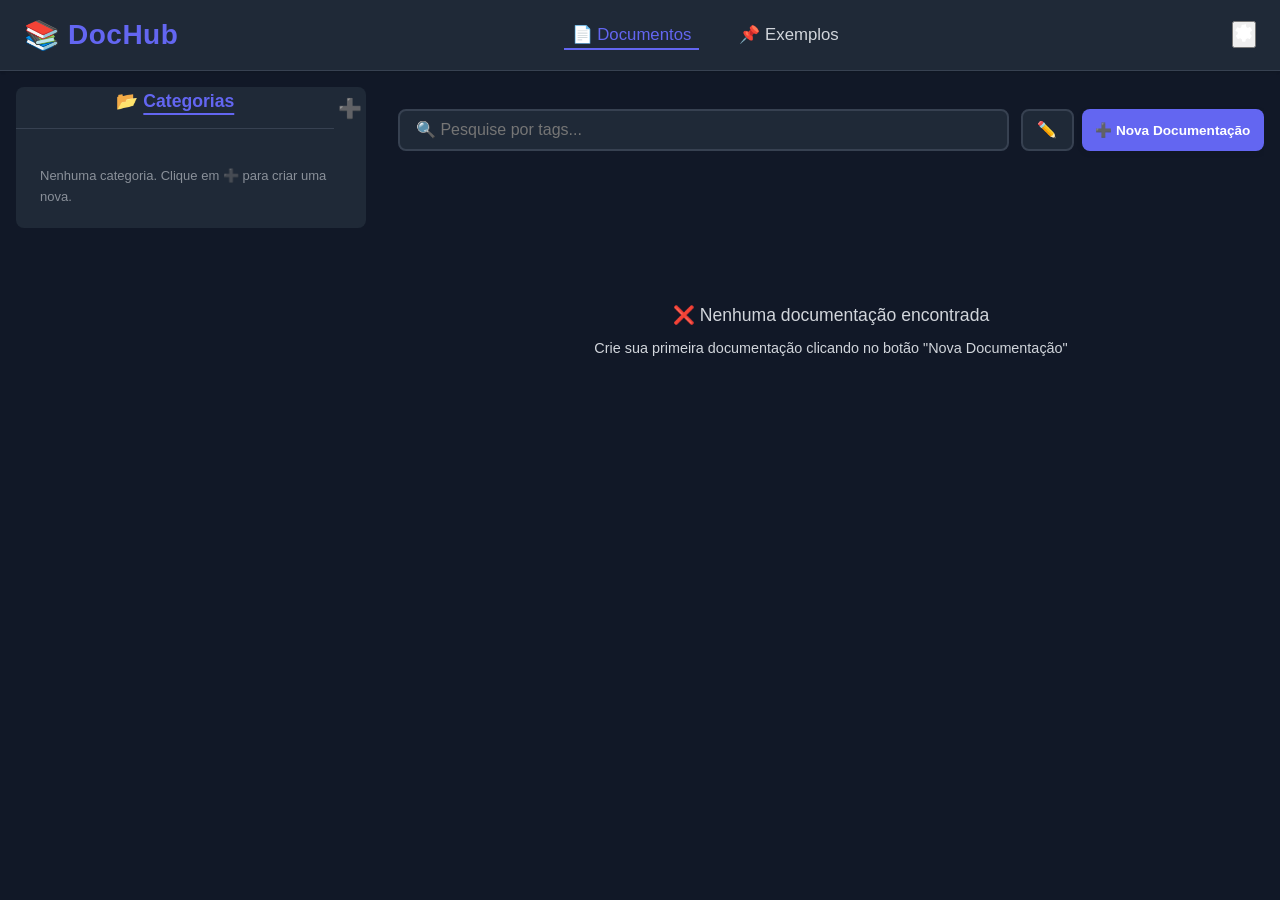
==== commit f043bfcd: "Backup snapshot 20260205-124534" ====
--- a/index.html
+++ b/index.html
@@ -25,6 +25,12 @@
     
     <nav class="navbar">
         <div class="navbar-container">
+            <button id="chatBackBtn" class="btn-chat-back" title="Voltar para Documentos" aria-label="Voltar" style="display: none;">
+                <svg width="24" height="24" viewBox="0 0 24 24" fill="none" xmlns="http://www.w3.org/2000/svg" aria-hidden="true">
+                    <path d="M19 12H5M5 12L12 19M5 12L12 5" stroke="currentColor" stroke-width="2" stroke-linecap="round" stroke-linejoin="round"/>
+                </svg>
+                <span>Voltar</span>
+            </button>
             <div class="navbar-logo">
                 <span class="logo-icon">📚</span>
                 <h1 class="navbar-title">DocHub</h1>
@@ -33,7 +39,16 @@
                 <li><a href="#" data-section="documentos" class="nav-link active">📄 Documentos</a></li>
                 <li><a href="#" data-section="exemplos" class="nav-link">📌 Exemplos</a></li>
             </ul>
+            <div class="navbar-chat-info" id="navbarChatInfo" style="display: none; text-align: center; flex: 1;">
+                <h2 style="margin: 0; font-size: 1.3rem; font-weight: 700; color: var(--primary-color);">🤖 Chat IA</h2>
+            </div>
             <div class="top-actions">
+                <button id="aiSettingsBtn" class="btn-settings btn-ai-settings" title="Configurações de IA" aria-label="Configurações de IA" style="display: none;">
+                    <!-- AI settings icon -->
+                    <svg width="20" height="20" viewBox="0 0 24 24" fill="none" xmlns="http://www.w3.org/2000/svg" aria-hidden="true">
+                        <path d="M12 2C6.48 2 2 6.48 2 12s4.48 10 10 10 10-4.48 10-10S17.52 2 12 2zm1 15h-2v-2h2v2zm0-4h-2V7h2v6z" fill="#fff"/>
+                    </svg>
+                </button>
                 <button id="topSettingsBtn" class="btn-settings" title="Configurações" aria-label="Configurações">
                     <!-- polished SVG gear -->
                     <svg width="20" height="20" viewBox="0 0 24 24" fill="none" xmlns="http://www.w3.org/2000/svg" aria-hidden="true">
@@ -203,8 +218,17 @@
                 
                 <div class="chat-wrapper">
                     <div class="chat-container">
-                        <div class="chat-controls" style="padding:0.75rem 1.25rem; border-bottom:1px solid var(--border-color); background:var(--surface); display:flex; gap:1rem; align-items:center;">
-                            <!-- chat controls (kept empty to maximize vertical space); banner is managed by JS -->
+                        <div class="chat-controls" style="padding:0.75rem 1.25rem; border-bottom:1px solid var(--border-color); background:var(--surface); display:flex; gap:1rem; align-items:center; justify-content: space-between;">
+                            <h2 style="margin:0; font-size:1.2rem; font-weight:600; color:var(--primary-color);">💬 Chat IA</h2>
+                            <div style="display: flex; gap: 10px;">
+                                <button id="clearChatBtn" class="btn-small" title="Limpar histórico do chat" aria-label="Limpar chat">🗑️ Limpar</button>
+                                <button id="chatSettingsBtn" class="btn-chat-settings" title="Configurações do Chat IA" aria-label="Configurações do Chat IA">
+                                    <svg width="20" height="20" viewBox="0 0 24 24" fill="none" xmlns="http://www.w3.org/2000/svg" aria-hidden="true">
+                                        <path d="M12 15.5A3.5 3.5 0 1 0 12 8.5a3.5 3.5 0 0 0 0 7z" fill="currentColor" />
+                                        <path d="M19.4 13.1c.04-.36.06-.73.06-1.11s-.02-.75-.06-1.11l2.11-1.65a.5.5 0 0 0 .12-.64l-2-3.46a.5.5 0 0 0-.6-.22l-2.49 1a7.07 7.07 0 0 0-1.9-1.1l-.38-2.65A.5.5 0 0 0 12.6 2h-3a.5.5 0 0 0-.5.42l-.38 2.66a7.07 7.07 0 0 0-1.9 1.1l-2.49-1a.5.5 0 0 0-.6.22l-2 3.46a.5.5 0 0 0 .12.64L4.5 10.9c-.04.36-.06.73-.06 1.11s.02.75.06 1.11L2.39 14.87a.5.5 0 0 0-.12.64l2 3.46c.14.24.43.34.68.24l2.49-1c.6.48 1.26.87 1.95 1.16l.38 2.66c.05.26.27.44.52.44h3c.25 0 .47-.18.52-.44l.38-2.66c.7-.29 1.35-.68 1.95-1.16l2.49 1c.25.1.54 0 .68-.24l2-3.46a.5.5 0 0 0-.12-.64L19.4 13.1z" fill="currentColor"/>
+                                    </svg>
+                                </button>
+                            </div>
                         </div>
                         <div class="chat-messages" id="chatMessages">
                             <div class="chat-message bot">
@@ -234,7 +258,6 @@
         <div class="modal-content modal-fullscreen">
             <div class="modal-header-top">
                 <button id="editDocBtn" class="btn-secondary btn-edit-top">✏️ Editar</button>
-                <button id="fullscreenDocBtn" class="btn-secondary btn-edit-top">🖥️ Tela Cheia</button>
                 <span class="close-modal-top">&times;</span>
             </div>
             <div class="modal-header">
@@ -268,42 +291,13 @@
         <div class="modal-content modal-small">
             <div class="modal-header-top">
                 <div style="display:flex;gap:8px;align-items:center;">
-                    <button class="settings-tab active" data-tab="ia">🤖 IA</button>
-                    <button class="settings-tab" data-tab="appearance">🎨 Aparência</button>
+                    <h3 style="margin: 0; color: #fff; font-weight: 800;">⚙️ Configurações</h3>
                 </div>
                 <button class="close-settings" aria-label="Fechar">✕</button>
             </div>
             <div class="modal-body">
-                <div class="settings-panel" data-panel="ia">
-                    <div class="settings-option">
-                        <label for="aiApiKey">Chave da API OpenAI</label>
-                        <div style="display:flex;gap:8px;align-items:center;"><input type="password" id="aiApiKey" class="settings-input ai-key-input" placeholder="sk-..."> <button id="toggleAiKey" class="btn-secondary">Mostrar</button></div>
-                        <small>Sua chave é salva localmente no navegador.</small>
-                    </div>
-                    <div class="settings-option">
-                        <label for="aiModel">Modelo da IA</label>
-                        <select id="aiModel" class="settings-input">
-                            <option value="gpt-4">GPT-4</option>
-                            <option value="gpt-3.5-turbo">GPT-3.5 Turbo</option>
-                        </select>
-                    </div>
-                    <div class="settings-option">
-                        <label for="aiPrompt">Prompt inicial / Instrução</label>
-                        <textarea id="aiPrompt" class="settings-input" rows="4" placeholder="Instruções iniciais para o assistente..."></textarea>
-                    </div>
-                    <div class="settings-option">
-                        <label>Prompts salvos</label>
-                        <div id="savedPromptsList" style="display:flex;flex-direction:column;gap:8px;margin-bottom:8px;"></div>
-                        <div style="display:flex;gap:8px;align-items:center;">
-                            <input id="newPromptText" class="settings-input" placeholder="Novo prompt curto...">
-                            <button id="addPromptBtn" class="btn-wide btn-ghost">Adicionar</button>
-                        </div>
-                    </div>
-                    <div class="settings-actions" style="margin-top:6px;">
-                        <button id="saveAiBtn" class="btn-wide">Salvar IA</button>
-                    </div>
-                </div>
-                <div class="settings-panel" data-panel="appearance" style="display:none;">
+                <div class="settings-panel" data-panel="appearance">
+                    <h4 style="margin-top: 0;">🎨 Aparência</h4>
                     <div class="settings-option">
                         <label class="checkbox-label"><input type="checkbox" id="darkMode"> <span>Modo Escuro</span></label>
                     </div>
@@ -330,6 +324,145 @@
                     <div class="settings-actions" style="margin-top:6px;">
                         <button id="saveUiBtn" class="btn-wide">Salvar Aparência</button>
                         <button id="resetUiBtn" class="btn-ghost">Resetar</button>
+                    </div>
+                </div>
+            </div>
+        </div>
+    </div>
+
+    <!-- Modal de Configurações de IA -->
+    <div id="aiSettingsModal" class="modal" aria-hidden="true">
+        <div class="modal-content modal-large">
+            <div class="modal-header-top">
+                <h3 style="margin: 0; color: #fff; font-weight: 800;">⚙️ Configurações de IA</h3>
+                <button class="close-ai-settings" aria-label="Fechar">✕</button>
+            </div>
+            <div class="modal-body">
+                <!-- Abas de configuração -->
+                <div class="ai-settings-tabs">
+                    <button class="ai-tab-btn active" data-tab="test">🧪 Testar Conexão</button>
+                    <button class="ai-tab-btn" data-tab="api">🔑 API & Modelo</button>
+                    <button class="ai-tab-btn" data-tab="system">📋 System Prompt</button>
+                </div>
+
+                <!-- Aba 1: Testar Conexão -->
+                <div class="ai-tab-content active" data-tab="test">
+                    <div class="settings-section">
+                        <h4>🧪 Teste de Conexão</h4>
+                        <p style="font-size: 0.85rem; color: var(--text-secondary); margin: 8px 0;">
+                            Cole sua API Key e teste automaticamente em todos os modelos
+                        </p>
+                        
+                        <div id="testConnectionStatus" style="margin-bottom: 16px; padding: 12px; border-radius: 6px; background: rgba(99, 102, 241, 0.05); display: none;">
+                            <div id="testConnectionMessage" style="font-weight: 600; color: var(--primary-color);">⏳ Testando...</div>
+                        </div>
+
+                        <div class="settings-option">
+                            <label>🔑 Cole sua API Key</label>
+                            <input type="password" id="testApiKey" class="settings-input" placeholder="Cole sua API Key" style="margin-bottom: 8px;">
+                        </div>
+
+                        <div class="settings-actions" style="margin-top: 20px;">
+                            <button type="button" id="runConnectionTestBtn" class="btn-wide">🚀 Testar Automaticamente</button>
+                        </div>
+
+                        <div id="testResults" style="margin-top: 20px; display: none;">
+                            <div style="padding: 12px; border-radius: 6px; background: rgba(99, 102, 241, 0.05); border: 2px solid var(--primary-color);">
+                                <h5 style="margin: 0 0 12px 0; font-weight: 700;">📊 Resultado do Teste</h5>
+                                <div id="testResultsContent"></div>
+                            </div>
+                        </div>
+                    </div>
+                </div>
+
+                <!-- Aba 2: API & Modelo -->
+                <div class="ai-tab-content" data-tab="api">
+                    <div class="settings-section">
+                        <h4>🔑 Chave de API</h4>
+                        <p style="font-size: 0.85rem; color: var(--text-secondary); margin: 8px 0;">
+                            Configure sua chave de API para usar a IA
+                        </p>
+                        <div id="apiKeyStatusBadge" style="margin-bottom: 12px; padding: 10px; border-radius: 6px; background: rgba(239, 68, 68, 0.1); color: #ef4444; font-weight: 600; display: none; text-align: center;">
+                            ❌ API Key inválida ou não configurada
+                        </div>
+                        <div class="settings-option">
+                            <label>API Key</label>
+                            <input type="password" id="aiApiKey" class="settings-input" placeholder="Cole sua API Key">
+                            <button type="button" class="btn-small" id="validateApiKeyBtn" style="margin-top: 6px; width: 100%; background: var(--primary-color); color: white;">🔍 Validar Chave</button>
+                        </div>
+                    </div>
+
+                    <div class="settings-section" style="margin-top: 16px;">
+                        <h4>🤖 Modelo</h4>
+                        <p style="font-size: 0.85rem; color: var(--text-secondary); margin: 8px 0;">
+                            Escolha qual modelo de IA usar para respostas
+                        </p>
+                        <div class="settings-option">
+                            <div class="model-grid">
+                                <label class="model-option">
+                                    <input type="radio" name="aiModel" value="gpt-3.5-turbo" checked>
+                                    <div class="model-card">
+                                        <div class="model-name">GPT 3.5 Turbo</div>
+                                        <div class="model-description">Rápido e econômico</div>
+                                    </div>
+                                </label>
+                                <label class="model-option">
+                                    <input type="radio" name="aiModel" value="gemma-3-27b-it">
+                                    <div class="model-card">
+                                        <div class="model-name">Gemma 3 (Gemini)</div>
+                                        <div class="model-description">Modelo Gemini (GenAI) — seu modelo Gemma</div>
+                                    </div>
+                                </label>
+                                <label class="model-option">
+                                    <input type="radio" name="aiModel" value="gpt-4">
+                                    <div class="model-card">
+                                        <div class="model-name">GPT 4</div>
+                                        <div class="model-description">Mais poderoso</div>
+                                    </div>
+                                </label>
+                                <label class="model-option">
+                                    <input type="radio" name="aiModel" value="gpt-4-turbo">
+                                    <div class="model-card">
+                                        <div class="model-name">GPT 4 Turbo</div>
+                                        <div class="model-description">Rápido e potente</div>
+                                    </div>
+                                </label>
+                            </div>
+                        </div>
+                    </div>
+
+                    
+
+                    <div class="settings-actions" style="margin-top: 20px;">
+                        <button type="button" id="saveApiSettingsBtn" class="btn-wide">💾 Salvar Configurações</button>
+                    </div>
+                </div>
+
+                <!-- Aba 3: System Prompt -->
+                <div class="ai-tab-content" data-tab="system">
+                    <div class="settings-section">
+                        <h4>📋 System Prompt (Como a IA se comporta)</h4>
+                        <p style="font-size: 0.85rem; color: var(--text-secondary); margin: 8px 0;">
+                            Define o comportamento, tom e diretrizes para a IA. Similar ao ChatGPT.
+                        </p>
+                        <div class="settings-option">
+                            <textarea id="aiSystemPrompt" class="settings-textarea" placeholder="Ex: Você é um assistente técnico especializado em...&#10;&#10;Responda sempre em português&#10;Seja conciso e direto&#10;Cite fontes quando relevante" rows="8"></textarea>
+                        </div>
+                    </div>
+
+                    <div class="settings-section" style="margin-top: 16px;">
+                        <h4>Max Tokens</h4>
+                        <p style="font-size: 0.85rem; color: var(--text-secondary); margin: 8px 0;">
+                            Máximo de tokens na resposta (mais = mais longo)
+                        </p>
+                        <div class="settings-option">
+                            <input type="number" id="aiMaxTokens" class="settings-input" min="100" max="4000" value="2000" placeholder="2000">
+                        </div>
+                    </div>
+
+                    <div class="settings-actions" style="margin-top: 20px;">
+                        <button type="button" id="saveSystemPromptBtn" class="btn-wide">💾 Salvar System Prompt</button>
+                        <button type="button" id="resetSystemPromptBtn" class="btn-ghost">🔄 Restaurar Padrão</button>
                     </div>
                 </div>
             </div>
--- a/styles.css
+++ b/styles.css
@@ -235,6 +235,43 @@
     letter-spacing: 0.5px;
 }
 
+.navbar-chat-info {
+    display: none;
+    align-items: center;
+    justify-content: center;
+}
+
+.btn-chat-back {
+    display: flex;
+    align-items: center;
+    gap: 0.5rem;
+    padding: 0.6rem 1.2rem;
+    background: linear-gradient(135deg, var(--primary-color), var(--secondary-color));
+    color: white;
+    border: none;
+    border-radius: 0.75rem;
+    font-weight: 600;
+    font-size: 1rem;
+    cursor: pointer;
+    transition: all 0.3s ease;
+    box-shadow: 0 4px 12px rgba(99, 102, 241, 0.2);
+    margin-right: 1.5rem;
+}
+
+.btn-chat-back:hover {
+    transform: translateY(-2px);
+    box-shadow: 0 6px 20px rgba(99, 102, 241, 0.3);
+}
+
+.btn-chat-back:active {
+    transform: translateY(0);
+}
+
+.btn-chat-back svg {
+    width: 20px;
+    height: 20px;
+}
+
 .nav-menu {
     display: flex;
     list-style: none;
@@ -1936,9 +1973,9 @@
 }
 
 .chat-container {
-    background-color: var(--surface);
-    border-radius: 0.75rem;
-    box-shadow: var(--shadow);
+    background: linear-gradient(135deg, var(--surface) 0%, rgba(99,102,241,0.02) 100%);
+    border-radius: 1rem;
+    box-shadow: var(--shadow-lg), 0 0 40px rgba(99,102,241,0.1);
     overflow: hidden;
     display: flex;
     flex-direction: column;
@@ -1950,6 +1987,7 @@
     max-width: 1200px;
     margin: 0 auto;
     width: 100%;
+    border: 1px solid rgba(99,102,241,0.15);
 }
 
 .chat-messages {
@@ -2034,14 +2072,17 @@
 }
 
 .chat-message.bot .message-content {
-    background-color: var(--background);
+    background-color: rgba(99,102,241,0.08);
     color: var(--text-primary);
-    border-left: 3px solid var(--primary-color);
+    border-left: 4px solid var(--primary-color);
+    border-radius: 0.75rem;
 }
 
 .chat-message.user .message-content {
-    background-color: var(--primary-color);
+    background: linear-gradient(135deg, var(--primary-color) 0%, var(--secondary-color) 100%);
     color: white;
+    border-radius: 0.75rem;
+    box-shadow: 0 4px 12px rgba(99,102,241,0.2);
 }
 
 .chat-message p {
@@ -2050,9 +2091,9 @@
 }
 
 .chat-input-area {
-    padding: 0.75rem 1rem;
-    border-top: 1px solid var(--border-color);
-    background-color: var(--background);
+    padding: 1rem;
+    border-top: 1px solid rgba(99,102,241,0.15);
+    background: linear-gradient(180deg, var(--surface) 0%, rgba(99,102,241,0.02) 100%);
     display: flex;
     flex-direction: column;
     justify-content: flex-end; /* push input to the bottom */
@@ -2070,9 +2111,9 @@
 
 .chat-input {
     flex: 1;
-    padding: 0.5rem 0.75rem;
-    border: 2px solid var(--border-color);
-    border-radius: 0.5rem;
+    padding: 0.75rem 1rem;
+    border: 2px solid rgba(99,102,241,0.2);
+    border-radius: 0.75rem;
     font-size: 1rem;
     background-color: var(--surface);
     color: var(--text-primary);
@@ -2083,11 +2124,15 @@
     width: 100% !important;
     box-sizing: border-box;
     overflow-y: auto;
+    transition: all 0.2s ease;
+    font-family: 'Segoe UI', Tahoma, Geneva, Verdana, sans-serif;
 }
 
 .chat-input:focus {
     outline: none;
     border-color: var(--primary-color);
+    box-shadow: 0 0 0 3px rgba(99,102,241,0.1);
+    background-color: var(--surface);
 }
 
 .chat-input:disabled {
@@ -2097,11 +2142,16 @@
 
 .btn-send-chat {
     padding: 0.75rem 1.5rem;
-    background-color: var(--primary-color);
+    background: linear-gradient(135deg, var(--primary-color) 0%, var(--secondary-color) 100%);
     color: white;
     border: none;
     border-radius: 0.5rem;
-```
+    font-weight: 600;
+    cursor: pointer;
+    transition: all 0.3s ease;
+    box-shadow: 0 4px 12px rgba(99,102,241,0.2);
+    white-space: nowrap;
+}
 
 /* Chat overrides removed — restoring base styles (cleaned) */
 
@@ -2109,12 +2159,18 @@
 /* If layout issues persist, please provide a pre-bug snapshot for exact restore. */
 
 .btn-send-chat:hover:not(:disabled) {
-    background-color: var(--secondary-color);
+    transform: translateY(-2px);
+    box-shadow: 0 6px 20px rgba(99,102,241,0.3);
+}
+
+.btn-send-chat:active:not(:disabled) {
+    transform: translateY(0);
 }
 
 .btn-send-chat:disabled {
-    background-color: var(--border-color);
+    background: linear-gradient(135deg, var(--border-color) 0%, #d1d5db 100%);
     cursor: not-allowed;
+    opacity: 0.6;
 }
 
 .chat-hint {
@@ -2624,17 +2680,32 @@
 
 /* Top settings button (fixed in top-right) */
 .btn-settings {
-    background: linear-gradient(90deg,var(--mt-accent),var(--mt-accent-2));
-    color: #fff;
+    background: linear-gradient(135deg, var(--primary-color), var(--secondary-color));
+    color: white;
     border: none;
-    padding: 10px 14px;
-    border-radius: 999px;
-    font-size: 1.02rem;
-    cursor: pointer;
-    box-shadow: 0 14px 36px rgba(15,23,42,0.12);
-}
-
-.top-actions { display:flex; align-items:center; gap:8px; }
+    padding: 0.65rem 0.9rem;
+    border-radius: 0.75rem;
+    font-size: 1.1rem;
+    cursor: pointer;
+    box-shadow: 0 4px 12px rgba(99, 102, 241, 0.2);
+    display: flex;
+    align-items: center;
+    justify-content: center;
+    transition: all 0.3s ease;
+    width: 44px;
+    height: 44px;
+}
+
+.btn-settings:hover {
+    transform: translateY(-2px);
+    box-shadow: 0 6px 20px rgba(99, 102, 241, 0.3);
+}
+
+.btn-settings:active {
+    transform: translateY(0);
+}
+
+.top-actions { display:flex; align-items:center; gap:12px; }
 
 /* Settings modal styles */
 #settingsModal { display: none; position: fixed; inset: 0; z-index: 1300; align-items: center; justify-content: center; background: rgba(6,6,10,0.35); }
@@ -3540,12 +3611,69 @@
     width: 100%;
 }
 
+/* Fullscreen toolbar - sempre visível no topo */
 .fullscreen-add .editor-toolbar {
-    position: sticky;
+    position: fixed;
     top: 0;
-    background-color: var(--surface);
-    z-index: 10;
-    border-bottom: 1px solid var(--border-color);
+    left: 0;
+    right: 0;
+    background: linear-gradient(135deg, var(--surface) 0%, rgba(99,102,241,0.03) 100%);
+    z-index: 1000;
+    border-bottom: 1px solid rgba(99,102,241,0.2);
+    padding: 1rem;
+    display: flex;
+    gap: 0.5rem;
+    flex-wrap: wrap;
+    align-items: center;
+    box-shadow: 0 2px 8px rgba(0,0,0,0.1);
+}
+
+/* Botões de ação na toolbar fullscreen */
+.fullscreen-add .btn-back-fullscreen,
+.fullscreen-add #sendAddToChatBtn,
+.fullscreen-add .form-actions .btn-primary {
+    display: inline-block !important;
+    padding: 0.6rem 1.2rem !important;
+    margin: 0 0.25rem !important;
+    border-radius: 0.5rem !important;
+    font-weight: 600 !important;
+    cursor: pointer !important;
+    transition: all 0.3s ease !important;
+    border: none !important;
+    background: linear-gradient(135deg, var(--primary-color), var(--secondary-color)) !important;
+    color: white !important;
+}
+
+.fullscreen-add .btn-back-fullscreen:hover,
+.fullscreen-add #sendAddToChatBtn:hover,
+.fullscreen-add .form-actions .btn-primary:hover {
+    transform: translateY(-2px) !important;
+    box-shadow: 0 4px 12px rgba(99,102,241,0.3) !important;
+}
+
+/* Espaçador para não cobrir o editor */
+.fullscreen-add .rich-editor {
+    margin-top: 70px;
+    height: calc(100vh - 100px);
+    padding: 2rem 1rem 3rem 1rem;
+    border: none;
+    overflow-y: auto;
+}
+
+.fullscreen-add .form-actions {
+    position: fixed;
+    bottom: 0;
+    left: 0;
+    right: 0;
+    background: linear-gradient(180deg, rgba(99,102,241,0.03) 0%, var(--surface) 100%);
+    padding: 1rem;
+    border-top: 1px solid rgba(99,102,241,0.2);
+    display: flex !important;
+    gap: 1rem;
+    justify-content: center;
+    flex-wrap: wrap;
+    z-index: 999;
+    box-shadow: 0 -2px 8px rgba(0,0,0,0.1);
 }
 
 #editModal .modal-content.modal-fullscreen .modal-header-top h2 {
@@ -3611,22 +3739,47 @@
 }
 
 .fullscreen-add #adicionar .form-row,
-.fullscreen-add #adicionar .form-group:not(#docContentGroup):not(#docPassoGroup),
+.fullscreen-add #adicionar .form-group:not(#docContentGroup):not(#docPassoGroup) {
+    display: none;
+}
+
 .fullscreen-add #adicionar .form-actions {
+    display: flex !important;
+    position: fixed;
+    bottom: 0;
+    left: 0;
+    right: 0;
+    background: linear-gradient(180deg, rgba(99,102,241,0.03) 0%, var(--surface) 100%);
+    padding: 1rem;
+    border-top: 1px solid rgba(99,102,241,0.2);
+    gap: 1rem;
+    justify-content: center;
+    flex-wrap: wrap;
+    z-index: 999;
+    box-shadow: 0 -2px 8px rgba(0,0,0,0.1);
+}
+
+.btn-back-fullscreen {
     display: none;
-}
-
-.btn-back-fullscreen {
-    display: block;
-    margin: 0 0 0.5rem 0;
-    background-color: var(--surface);
-    border: 1px solid var(--border-color);
-    color: var(--text-primary);
-    padding: 0.5rem 1rem;
-    border-radius: 0.375rem;
-    cursor: pointer;
-    font-size: 0.9rem;
-    transition: all 0.2s ease;
+    padding: 0.6rem 1.2rem;
+    background: linear-gradient(135deg, var(--danger-color), #dc2626);
+    border: none;
+    color: white;
+    border-radius: 0.5rem;
+    font-weight: 600;
+    cursor: pointer;
+    transition: all 0.3s ease;
+    margin: 0;
+    box-shadow: 0 4px 12px rgba(239,68,68,0.2);
+}
+
+.btn-back-fullscreen:hover {
+    transform: translateY(-2px);
+    box-shadow: 0 6px 16px rgba(239,68,68,0.3);
+}
+
+.btn-back-fullscreen:active {
+    transform: translateY(0);
 }
 
 .btn-back-fullscreen:hover {
@@ -3721,4 +3874,446 @@
     flex-shrink: 0;
 }
 
-
+/* IA Settings Modal */
+#aiSettingsModal {
+    display: none;
+    position: fixed;
+    inset: 0;
+    z-index: 1300;
+    align-items: center;
+    justify-content: center;
+    background: rgba(6, 6, 10, 0.35);
+}
+
+#aiSettingsModal.show {
+    display: flex;
+}
+
+#aiSettingsModal .modal-content.modal-small {
+    width: 100%;
+    max-width: 500px;
+    border-radius: 14px;
+    padding: 0;
+    overflow: hidden;
+    height: auto;
+    max-height: 90vh;
+    box-shadow: 0 20px 60px rgba(2, 6, 23, 0.35);
+    background: var(--surface);
+}
+
+#aiSettingsModal .modal-header-top {
+    display: flex;
+    align-items: center;
+    justify-content: space-between;
+    padding: 14px 18px;
+    background: linear-gradient(90deg, var(--primary-color), #6366f1);
+    color: #fff;
+    border-bottom: 1px solid rgba(99, 102, 241, 0.2);
+}
+
+#aiSettingsModal .close-ai-settings {
+    background: transparent;
+    border: none;
+    color: #fff;
+    font-size: 1.2rem;
+    cursor: pointer;
+    padding: 0;
+}
+
+#aiSettingsModal .modal-body {
+    padding: 20px;
+    background: var(--surface);
+    color: var(--text-primary);
+    max-height: calc(90vh - 56px);
+    overflow-y: auto;
+}
+
+.settings-section {
+    margin-bottom: 16px;
+    padding-bottom: 16px;
+    border-bottom: 1px solid rgba(99, 102, 241, 0.1);
+}
+
+.settings-section:last-child {
+    border-bottom: none;
+}
+
+.settings-section h4 {
+    margin: 0 0 8px 0;
+    font-size: 0.95rem;
+    font-weight: 700;
+    color: var(--text-primary);
+}
+
+.settings-option {
+    margin-bottom: 12px;
+}
+
+.settings-option label {
+    display: block;
+    margin-bottom: 6px;
+    font-size: 0.85rem;
+    font-weight: 600;
+    color: var(--text-secondary);
+}
+
+.settings-input {
+    width: 100%;
+    padding: 8px 12px;
+    border: 1px solid rgba(99, 102, 241, 0.2);
+    border-radius: 8px;
+    background: rgba(99, 102, 241, 0.05);
+    color: var(--text-primary);
+    font-size: 0.9rem;
+    font-family: inherit;
+}
+
+.settings-input:focus {
+    outline: none;
+    border-color: var(--primary-color);
+    background: rgba(99, 102, 241, 0.1);
+    box-shadow: 0 0 0 3px rgba(99, 102, 241, 0.1);
+}
+
+.slider {
+    width: 100%;
+    height: 6px;
+    border-radius: 3px;
+    background: rgba(99, 102, 241, 0.2);
+    outline: none;
+    -webkit-appearance: none;
+}
+
+.slider::-webkit-slider-thumb {
+    -webkit-appearance: none;
+    appearance: none;
+    width: 18px;
+    height: 18px;
+    border-radius: 50%;
+    background: var(--primary-color);
+    cursor: pointer;
+    transition: all 0.2s ease;
+}
+
+.slider::-webkit-slider-thumb:hover {
+    transform: scale(1.2);
+    box-shadow: 0 4px 12px rgba(99, 102, 241, 0.4);
+}
+
+.slider::-moz-range-thumb {
+    width: 18px;
+    height: 18px;
+    border-radius: 50%;
+    background: var(--primary-color);
+    cursor: pointer;
+    border: none;
+    transition: all 0.2s ease;
+}
+
+.slider::-moz-range-thumb:hover {
+    transform: scale(1.2);
+    box-shadow: 0 4px 12px rgba(99, 102, 241, 0.4);
+}
+
+.settings-actions {
+    display: flex;
+    gap: 8px;
+    flex-direction: column;
+}
+
+.btn-wide {
+    width: 100%;
+    padding: 10px 14px;
+    border-radius: 8px;
+    font-weight: 700;
+    background: linear-gradient(90deg, var(--primary-color), #6366f1);
+    color: #fff;
+    border: none;
+    cursor: pointer;
+    transition: all 0.2s ease;
+}
+
+.btn-wide:hover {
+    transform: translateY(-2px);
+    box-shadow: 0 6px 20px rgba(99, 102, 241, 0.3);
+}
+
+.btn-ghost {
+    width: 100%;
+    padding: 10px 14px;
+    border-radius: 8px;
+    font-weight: 700;
+    background: transparent;
+    color: var(--text-primary);
+    border: 1px solid rgba(99, 102, 241, 0.2);
+    cursor: pointer;
+    transition: all 0.2s ease;
+}
+
+.btn-ghost:hover {
+    background: rgba(99, 102, 241, 0.1);
+    border-color: rgba(99, 102, 241, 0.3);
+}
+
+.btn-small {
+    padding: 6px 12px;
+    border-radius: 6px;
+    font-size: 0.85rem;
+    font-weight: 600;
+    background: rgba(99, 102, 241, 0.15);
+    color: var(--primary-color);
+    border: 1px solid rgba(99, 102, 241, 0.3);
+    cursor: pointer;
+    transition: all 0.2s ease;
+}
+
+.btn-small:hover {
+    background: rgba(99, 102, 241, 0.25);
+}
+
+/* Button de configurações de IA na navbar */
+.btn-ai-settings {
+    display: none !important;
+}
+
+/* Botão de configurações do Chat */
+.btn-chat-settings {
+    background: transparent;
+    border: none;
+    color: var(--primary-color);
+    cursor: pointer;
+    padding: 6px 10px;
+    border-radius: 6px;
+    transition: all 0.2s ease;
+    display: flex;
+    align-items: center;
+    justify-content: center;
+}
+
+.btn-chat-settings:hover {
+    background: rgba(99, 102, 241, 0.1);
+    color: var(--primary-color);
+}
+
+/* Modal grande de IA */
+#aiSettingsModal .modal-content.modal-large {
+    width: 100%;
+    max-width: 700px;
+    border-radius: 14px;
+    padding: 0;
+    overflow: hidden;
+    height: auto;
+    max-height: 90vh;
+    box-shadow: 0 20px 60px rgba(2, 6, 23, 0.35);
+    background: var(--surface);
+}
+
+/* Sistema de abas */
+.ai-settings-tabs {
+    display: flex;
+    gap: 8px;
+    padding: 12px 20px;
+    background: rgba(99, 102, 241, 0.04);
+    border-bottom: 1px solid var(--border-color);
+    overflow-x: auto;
+}
+
+.ai-tab-btn {
+    background: transparent;
+    border: 2px solid transparent;
+    color: var(--text-secondary);
+    cursor: pointer;
+    padding: 8px 14px;
+    border-radius: 6px;
+    font-size: 0.9rem;
+    font-weight: 600;
+    white-space: nowrap;
+    transition: all 0.2s ease;
+}
+
+.ai-tab-btn:hover {
+    color: var(--primary-color);
+    background: rgba(99, 102, 241, 0.05);
+}
+
+.ai-tab-btn.active {
+    color: var(--primary-color);
+    border-bottom-color: var(--primary-color);
+}
+
+/* Conteúdo das abas */
+.ai-tab-content {
+    display: none;
+    padding: 20px;
+}
+
+.ai-tab-content.active {
+    display: block;
+}
+
+/* Textarea para prompts */
+.settings-textarea {
+    width: 100%;
+    padding: 12px;
+    border: 1px solid rgba(99, 102, 241, 0.2);
+    border-radius: 8px;
+    background: rgba(99, 102, 241, 0.05);
+    color: var(--text-primary);
+    font-size: 0.9rem;
+    font-family: 'Courier New', monospace;
+    resize: vertical;
+}
+
+.settings-textarea:focus {
+    outline: none;
+    border-color: var(--primary-color);
+    background: rgba(99, 102, 241, 0.08);
+}
+
+/* Lista de prompts salvos */
+#aiPromptsList {
+    display: flex;
+    flex-direction: column;
+    gap: 10px;
+}
+
+.ai-prompt-item {
+    background: rgba(99, 102, 241, 0.05);
+    border: 1px solid rgba(99, 102, 241, 0.15);
+    border-radius: 8px;
+    padding: 12px;
+    display: flex;
+    justify-content: space-between;
+    align-items: center;
+    gap: 10px;
+}
+
+.ai-prompt-item-text {
+    flex: 1;
+    font-size: 0.9rem;
+    color: var(--text-primary);
+    word-break: break-word;
+}
+
+.ai-prompt-item-actions {
+    display: flex;
+    gap: 6px;
+}
+
+/* Grid de modelos */
+.model-grid {
+    display: grid;
+    grid-template-columns: repeat(auto-fit, minmax(140px, 1fr));
+    gap: 12px;
+}
+
+.model-option {
+    cursor: pointer;
+}
+
+.model-option input[type="radio"] {
+    display: none;
+}
+
+.model-card {
+    padding: 14px 12px;
+    border: 2px solid rgba(99, 102, 241, 0.2);
+    border-radius: 8px;
+    background: rgba(99, 102, 241, 0.04);
+    transition: all 0.2s ease;
+    text-align: center;
+    cursor: pointer;
+}
+
+.model-option input[type="radio"]:checked + .model-card {
+    border-color: var(--primary-color);
+    background: rgba(99, 102, 241, 0.15);
+    box-shadow: 0 0 0 3px rgba(99, 102, 241, 0.08);
+}
+
+.model-card:hover {
+    border-color: var(--primary-color);
+    background: rgba(99, 102, 241, 0.08);
+}
+
+.model-name {
+    font-weight: 700;
+    color: var(--text-primary);
+    font-size: 0.95rem;
+    margin-bottom: 4px;
+}
+
+.model-description {
+    font-size: 0.75rem;
+    color: var(--text-secondary);
+}
+
+/* Status badge da API key */
+#apiKeyStatusBadge {
+    animation: slideDown 0.3s ease;
+}
+
+#apiKeyStatusBadge.valid {
+    background: rgba(16, 185, 129, 0.1) !important;
+    color: #10b981 !important;
+}
+
+@keyframes slideDown {
+    from {
+        opacity: 0;
+        transform: translateY(-10px);
+    }
+    to {
+        opacity: 1;
+        transform: translateY(0);
+    }
+}
+}
+
+.ai-prompt-item-actions button {
+    background: rgba(99, 102, 241, 0.15);
+    border: none;
+    color: var(--text-primary);
+    cursor: pointer;
+    padding: 6px 10px;
+    border-radius: 5px;
+    font-size: 0.8rem;
+    transition: all 0.2s ease;
+}
+
+.ai-prompt-item-actions button:hover {
+    background: var(--primary-color);
+    color: #fff;
+}
+
+/* Botão de perigo */
+.btn-danger {
+    color: #ef4444 !important;
+}
+
+.btn-danger:hover {
+    background: rgba(239, 68, 68, 0.1) !important;
+    color: #ef4444 !important;
+}
+
+@media (max-width: 600px) {
+    #aiSettingsModal .modal-content.modal-small {
+        width: 95%;
+        max-width: none;
+    }
+
+    #aiSettingsModal .modal-content.modal-large {
+        width: 95%;
+        max-width: none;
+    }
+
+    .ai-settings-tabs {
+        padding: 8px 12px;
+        gap: 4px;
+    }
+
+    .ai-tab-btn {
+        padding: 6px 10px;
+        font-size: 0.8rem;
+    }
+}
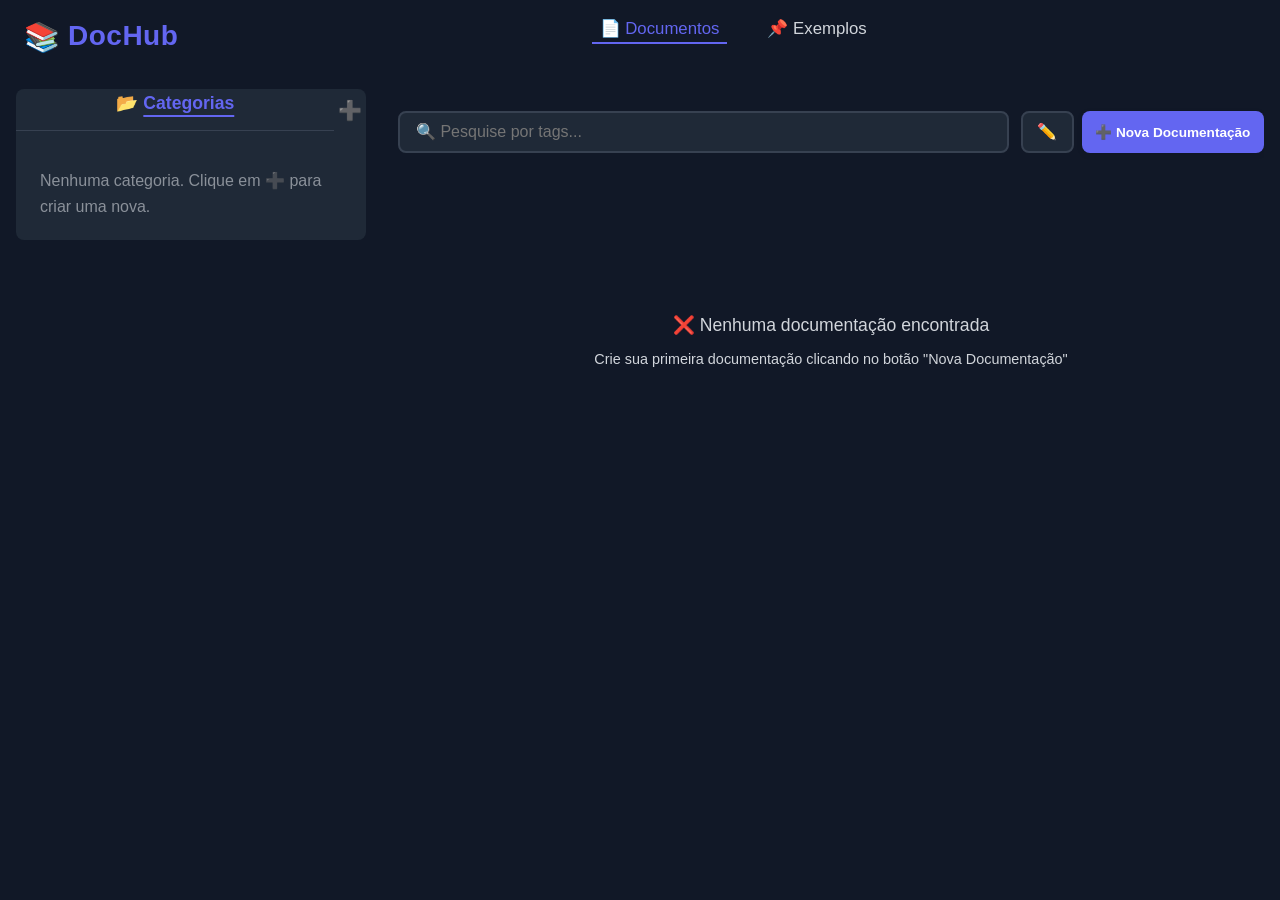
==== commit 89a1f80b: "Initial project snapshot" ====
--- a/index.html
+++ b/index.html
@@ -25,12 +25,6 @@
     
     <nav class="navbar">
         <div class="navbar-container">
-            <button id="chatBackBtn" class="btn-chat-back" title="Voltar para Documentos" aria-label="Voltar" style="display: none;">
-                <svg width="24" height="24" viewBox="0 0 24 24" fill="none" xmlns="http://www.w3.org/2000/svg" aria-hidden="true">
-                    <path d="M19 12H5M5 12L12 19M5 12L12 5" stroke="currentColor" stroke-width="2" stroke-linecap="round" stroke-linejoin="round"/>
-                </svg>
-                <span>Voltar</span>
-            </button>
             <div class="navbar-logo">
                 <span class="logo-icon">📚</span>
                 <h1 class="navbar-title">DocHub</h1>
@@ -42,25 +36,11 @@
             <div class="navbar-chat-info" id="navbarChatInfo" style="display: none; text-align: center; flex: 1;">
                 <h2 style="margin: 0; font-size: 1.3rem; font-weight: 700; color: var(--primary-color);">🤖 Chat IA</h2>
             </div>
-            <div class="top-actions">
-                <button id="aiSettingsBtn" class="btn-settings btn-ai-settings" title="Configurações de IA" aria-label="Configurações de IA" style="display: none;">
-                    <!-- AI settings icon -->
-                    <svg width="20" height="20" viewBox="0 0 24 24" fill="none" xmlns="http://www.w3.org/2000/svg" aria-hidden="true">
-                        <path d="M12 2C6.48 2 2 6.48 2 12s4.48 10 10 10 10-4.48 10-10S17.52 2 12 2zm1 15h-2v-2h2v2zm0-4h-2V7h2v6z" fill="#fff"/>
-                    </svg>
-                </button>
-                <button id="topSettingsBtn" class="btn-settings" title="Configurações" aria-label="Configurações">
-                    <!-- polished SVG gear -->
-                    <svg width="20" height="20" viewBox="0 0 24 24" fill="none" xmlns="http://www.w3.org/2000/svg" aria-hidden="true">
-                        <path d="M12 15.5A3.5 3.5 0 1 0 12 8.5a3.5 3.5 0 0 0 0 7z" fill="#fff" />
-                        <path d="M19.4 13.1c.04-.36.06-.73.06-1.11s-.02-.75-.06-1.11l2.11-1.65a.5.5 0 0 0 .12-.64l-2-3.46a.5.5 0 0 0-.6-.22l-2.49 1a7.07 7.07 0 0 0-1.9-1.1l-.38-2.65A.5.5 0 0 0 12.6 2h-3a.5.5 0 0 0-.5.42l-.38 2.66a7.07 7.07 0 0 0-1.9 1.1l-2.49-1a.5.5 0 0 0-.6.22l-2 3.46a.5.5 0 0 0 .12.64L4.5 10.9c-.04.36-.06.73-.06 1.11s.02.75.06 1.11L2.39 14.87a.5.5 0 0 0-.12.64l2 3.46c.14.24.43.34.68.24l2.49-1c.6.48 1.26.87 1.95 1.16l.38 2.66c.05.26.27.44.52.44h3c.25 0 .47-.18.52-.44l.38-2.66c.7-.29 1.35-.68 1.95-1.16l2.49 1c.25.1.54 0 .68-.24l2-3.46a.5.5 0 0 0-.12-.64L19.4 13.1z" fill="#fff"/>
-                    </svg>
-                </button>
-            </div>
+            <button id="logoutBtn" class="btn-secondary" style="display:none; margin-left:12px;">Sair</button>
         </div>
     </nav>
 
-    <div class="container">
+    <div class="container" id="appContainer" style="display:flex;">
         
         <aside class="sidebar">
             <div class="sidebar-header">
@@ -124,7 +104,7 @@
 
             
             <section id="adicionar" class="content-section">
-                <h2>Nova Documentação</h2>
+                <div class="section-header"></div>
                 
                 <form id="docForm" class="form-container">
                     <div class="form-row">
@@ -161,20 +141,8 @@
                         <button id="fullscreenBackBtn" class="btn-back-fullscreen" style="display: none;">⬅️ Voltar</button>
                         <label>Conteúdo Completo *</label>
                         <div class="editor-toolbar">
-                            <button type="button" class="editor-btn" data-command="formatBlock" data-value="p" title="Parágrafo">¶</button>
-                            <button type="button" class="editor-btn" data-command="formatBlock" data-value="h2" title="Título H2">H2</button>
-                            <button type="button" class="editor-btn" data-command="formatBlock" data-value="h3" title="Título H3">H3</button>
-                            <button type="button" class="editor-btn" data-command="bold" title="Negrito"><strong>B</strong></button>
-                            <button type="button" class="editor-btn" data-command="italic" title="Itálico"><em>I</em></button>
-                            <button type="button" class="editor-btn" data-command="underline" title="Sublinhado"><u>U</u></button>
-                            <span class="editor-divider"></span>
-                            <button type="button" class="editor-btn" data-command="insertUnorderedList" title="Lista">• Lista</button>
-                            <button type="button" class="editor-btn" data-command="createLink" title="Link">🔗 Link</button>
-                            <span class="editor-divider"></span>
                             <input type="file" id="docEditorImageInput" accept="image/*" style="display: none;">
                             <button type="button" class="editor-btn" id="docEditorImageBtn" title="Inserir Imagem">🖼️ Imagem</button>
-                            <span class="editor-divider"></span>
-                            <button type="button" class="editor-btn" id="fullscreenAddToolbarBtn" title="Tela Grande">🖥️</button>
                         </div>
                         <div id="docContent" class="rich-editor" contenteditable="true" data-placeholder="Escreva o conteúdo aqui. Use os botões para formatar. Inserir imagens no meio do texto..."></div>
                     </div>
@@ -183,20 +151,8 @@
                         <button id="fullscreenBackBtnPasso" class="btn-back-fullscreen" style="display: none;">⬅️ Voltar</button>
                         <label>Conteúdo Passo a Passo</label>
                         <div class="editor-toolbar">
-                            <button type="button" class="editor-btn" data-command="formatBlock" data-value="p" title="Parágrafo">¶</button>
-                            <button type="button" class="editor-btn" data-command="formatBlock" data-value="h2" title="Título H2">H2</button>
-                            <button type="button" class="editor-btn" data-command="formatBlock" data-value="h3" title="Título H3">H3</button>
-                            <button type="button" class="editor-btn" data-command="bold" title="Negrito"><strong>B</strong></button>
-                            <button type="button" class="editor-btn" data-command="italic" title="Itálico"><em>I</em></button>
-                            <button type="button" class="editor-btn" data-command="underline" title="Sublinhado"><u>U</u></button>
-                            <span class="editor-divider"></span>
-                            <button type="button" class="editor-btn" data-command="insertUnorderedList" title="Lista">• Lista</button>
-                            <button type="button" class="editor-btn" data-command="createLink" title="Link">🔗 Link</button>
-                            <span class="editor-divider"></span>
                             <input type="file" id="docPassoEditorImageInput" accept="image/*" style="display: none;">
                             <button type="button" class="editor-btn" id="docPassoImageBtn" title="Inserir Imagem">🖼️ Imagem</button>
-                            <span class="editor-divider"></span>
-                            <button type="button" class="editor-btn" id="fullscreenAddToolbarBtnPasso" title="Tela Grande">🖥️</button>
                         </div>
                         <div id="docPassoContent" class="rich-editor" contenteditable="true" data-placeholder="Escreva os passos..."></div>
                     </div>
@@ -208,45 +164,12 @@
 
                     <div class="form-actions">
                         <button type="submit" class="btn-primary">💾 Salvar Documentação</button>
-                        <button type="button" id="sendAddToChatBtn" class="btn-secondary" title="Chat IA">🤖</button>
                     </div>
                 </form>
             </section>
 
             
-            <section id="chat" class="content-section">
-                
-                <div class="chat-wrapper">
-                    <div class="chat-container">
-                        <div class="chat-controls" style="padding:0.75rem 1.25rem; border-bottom:1px solid var(--border-color); background:var(--surface); display:flex; gap:1rem; align-items:center; justify-content: space-between;">
-                            <h2 style="margin:0; font-size:1.2rem; font-weight:600; color:var(--primary-color);">💬 Chat IA</h2>
-                            <div style="display: flex; gap: 10px;">
-                                <button id="clearChatBtn" class="btn-small" title="Limpar histórico do chat" aria-label="Limpar chat">🗑️ Limpar</button>
-                                <button id="chatSettingsBtn" class="btn-chat-settings" title="Configurações do Chat IA" aria-label="Configurações do Chat IA">
-                                    <svg width="20" height="20" viewBox="0 0 24 24" fill="none" xmlns="http://www.w3.org/2000/svg" aria-hidden="true">
-                                        <path d="M12 15.5A3.5 3.5 0 1 0 12 8.5a3.5 3.5 0 0 0 0 7z" fill="currentColor" />
-                                        <path d="M19.4 13.1c.04-.36.06-.73.06-1.11s-.02-.75-.06-1.11l2.11-1.65a.5.5 0 0 0 .12-.64l-2-3.46a.5.5 0 0 0-.6-.22l-2.49 1a7.07 7.07 0 0 0-1.9-1.1l-.38-2.65A.5.5 0 0 0 12.6 2h-3a.5.5 0 0 0-.5.42l-.38 2.66a7.07 7.07 0 0 0-1.9 1.1l-2.49-1a.5.5 0 0 0-.6.22l-2 3.46a.5.5 0 0 0 .12.64L4.5 10.9c-.04.36-.06.73-.06 1.11s.02.75.06 1.11L2.39 14.87a.5.5 0 0 0-.12.64l2 3.46c.14.24.43.34.68.24l2.49-1c.6.48 1.26.87 1.95 1.16l.38 2.66c.05.26.27.44.52.44h3c.25 0 .47-.18.52-.44l.38-2.66c.7-.29 1.35-.68 1.95-1.16l2.49 1c.25.1.54 0 .68-.24l2-3.46a.5.5 0 0 0-.12-.64L19.4 13.1z" fill="currentColor"/>
-                                    </svg>
-                                </button>
-                            </div>
-                        </div>
-                        <div class="chat-messages" id="chatMessages">
-                            <div class="chat-message bot">
-                                <div class="message-content">
-                                    <p>Olá! 👋 Sou seu assistente de IA. Faça perguntas sobre suas documentações, peça resumos ou ajuda na busca de informações. Como posso ajudá-lo?</p>
-                                </div>
-                            </div>
-                        </div>
-                        <div class="chat-input-area">
-                            <div class="input-wrapper">
-                                <textarea id="chatInput" class="chat-input" placeholder="Digite sua mensagem..." rows="3" aria-label="Mensagem para o Chat IA"></textarea>
-                                <button id="chatSendBtn" class="btn-send-chat">Enviar</button>
-                            </div>
-                            <!-- dica removida conforme solicitado -->
-                        </div>
-                    </div>
-                </div>
-            </section>
+            <!-- Chat movido para página separada (chat.html). Acessível apenas pelo botão de Chat. -->
 
             
             <!-- Configurações removidas conforme solicitação do usuário -->
@@ -257,11 +180,13 @@
     <div id="docModal" class="modal">
         <div class="modal-content modal-fullscreen">
             <div class="modal-header-top">
-                <button id="editDocBtn" class="btn-secondary btn-edit-top">✏️ Editar</button>
-                <span class="close-modal-top">&times;</span>
-            </div>
-            <div class="modal-header">
-                <h2 id="modalTitle"></h2>
+                <div class="header-actions">
+                    <button id="editDocBtn" class="btn-secondary btn-edit-top">✏️ Editar</button>
+                    <span class="close-modal-top">&times;</span>
+                    <div class="modal-title-row">
+                        <h2 id="modalTitle"></h2>
+                    </div>
+                </div>
             </div>
             <div class="modal-version-toggle" id="modalVersionToggle" style="display: none; margin-bottom: 12px;">
                 <button class="version-btn active" data-version="normal">📄 Normal</button>
@@ -343,6 +268,7 @@
                     <button class="ai-tab-btn active" data-tab="test">🧪 Testar Conexão</button>
                     <button class="ai-tab-btn" data-tab="api">🔑 API & Modelo</button>
                     <button class="ai-tab-btn" data-tab="system">📋 System Prompt</button>
+                    <button class="ai-tab-btn" data-tab="commands">🧠 Comandos @</button>
                 </div>
 
                 <!-- Aba 1: Testar Conexão -->
@@ -359,7 +285,7 @@
 
                         <div class="settings-option">
                             <label>🔑 Cole sua API Key</label>
-                            <input type="password" id="testApiKey" class="settings-input" placeholder="Cole sua API Key" style="margin-bottom: 8px;">
+                            <input type="text" id="testApiKey" class="settings-input" placeholder="Cole sua API Key" style="margin-bottom: 8px;" autocomplete="off" autocapitalize="off" spellcheck="false" inputmode="text" enterkeyhint="done" data-lpignore="true" data-1p-ignore="true" data-bwignore="true" name="ai-test-api-key">
                         </div>
 
                         <div class="settings-actions" style="margin-top: 20px;">
@@ -387,7 +313,16 @@
                         </div>
                         <div class="settings-option">
                             <label>API Key</label>
-                            <input type="password" id="aiApiKey" class="settings-input" placeholder="Cole sua API Key">
+                            <div style="display:flex;gap:8px;align-items:center;">
+                                <input type="text" id="aiApiKey" class="settings-input" placeholder="Cole sua API Key" style="flex:1;" autocomplete="off" autocapitalize="off" spellcheck="false" inputmode="text" enterkeyhint="done" data-lpignore="true" data-1p-ignore="true" data-bwignore="true" name="ai-api-key">
+                                <button type="button" id="toggleAiKeyBtn" class="btn-small" title="Mostrar/ocultar chave" style="white-space:nowrap;">
+                                    <!-- ícone padrão: olho aberto -->
+                                    <svg xmlns="http://www.w3.org/2000/svg" viewBox="0 0 24 24" fill="none" stroke="currentColor" aria-hidden="true">
+                                        <path stroke-linecap="round" stroke-linejoin="round" stroke-width="2" d="M15 12a3 3 0 11-6 0 3 3 0 016 0z"/>
+                                        <path stroke-linecap="round" stroke-linejoin="round" stroke-width="2" d="M2.458 12C3.732 7.943 7.523 5 12 5c4.478 0 8.268 2.943 9.542 7-1.274 4.057-5.064 7-9.542 7-4.477 0-8.268-2.943-9.542-7z"/>
+                                    </svg>
+                                </button>
+                            </div>
                             <button type="button" class="btn-small" id="validateApiKeyBtn" style="margin-top: 6px; width: 100%; background: var(--primary-color); color: white;">🔍 Validar Chave</button>
                         </div>
                     </div>
@@ -407,10 +342,10 @@
                                     </div>
                                 </label>
                                 <label class="model-option">
-                                    <input type="radio" name="aiModel" value="gemma-3-27b-it">
+                                    <input type="radio" name="aiModel" value="gemini-2.5-flash">
                                     <div class="model-card">
-                                        <div class="model-name">Gemma 3 (Gemini)</div>
-                                        <div class="model-description">Modelo Gemini (GenAI) — seu modelo Gemma</div>
+                                        <div class="model-name">Gemini 2.5 Flash (grátis)</div>
+                                        <div class="model-description">Modelo Gemini gratuito recomendado para a API atual</div>
                                     </div>
                                 </label>
                                 <label class="model-option">
@@ -445,24 +380,33 @@
                         <p style="font-size: 0.85rem; color: var(--text-secondary); margin: 8px 0;">
                             Define o comportamento, tom e diretrizes para a IA. Similar ao ChatGPT.
                         </p>
-                        <div class="settings-option">
-                            <textarea id="aiSystemPrompt" class="settings-textarea" placeholder="Ex: Você é um assistente técnico especializado em...&#10;&#10;Responda sempre em português&#10;Seja conciso e direto&#10;Cite fontes quando relevante" rows="8"></textarea>
-                        </div>
-                    </div>
-
-                    <div class="settings-section" style="margin-top: 16px;">
-                        <h4>Max Tokens</h4>
+                            <div class="settings-option">
+                                <label for="aiSummarySystemPrompt" style="font-weight:600; display:block; margin-bottom:0.75rem;">Passo a passo</label>
+                                <textarea id="aiSummarySystemPrompt" class="settings-textarea" placeholder="Prompt de passo a passo será criado quando você clicar em 'Resumir'." rows="8"></textarea>
+                                <small style="color:var(--text-secondary); display:block; margin-top:8px;">Esse prompt será usado para gerar respostas no formato passo a passo.</small>
+                            </div>
+                    </div>
+
+                    <!-- Max Tokens removido conforme solicitado -->
+
+                    <div class="settings-actions" style="margin-top: 20px;">
+                        <!-- System Prompt normal removido; uso de passo a passo é salvo via 'Salvar Configurações' -->
+                    </div>
+                </div>
+
+                <div class="ai-tab-content" data-tab="commands">
+                    <div class="settings-section">
+                        <h4>🧠 Comandos @</h4>
                         <p style="font-size: 0.85rem; color: var(--text-secondary); margin: 8px 0;">
-                            Máximo de tokens na resposta (mais = mais longo)
+                            Configure comandos <code>@nome</code> que substituem o System Prompt apenas para essa mensagem.
                         </p>
-                        <div class="settings-option">
-                            <input type="number" id="aiMaxTokens" class="settings-input" min="100" max="4000" value="2000" placeholder="2000">
-                        </div>
-                    </div>
-
-                    <div class="settings-actions" style="margin-top: 20px;">
-                        <button type="button" id="saveSystemPromptBtn" class="btn-wide">💾 Salvar System Prompt</button>
-                        <button type="button" id="resetSystemPromptBtn" class="btn-ghost">🔄 Restaurar Padrão</button>
+                        <div id="aiCommandsList" class="ai-commands-list"></div>
+                        <div class="ai-command-actions">
+                            <button type="button" id="addAiCommandBtn" class="btn-wide">➕ Novo Comando</button>
+                        </div>
+                        <p style="font-size: 0.85rem; color: var(--text-secondary); margin: 0;">
+                            Exemplo: <code>@duvida</code> carrega um prompt dedicado e substitui o prompt padrão apenas para essa mensagem.
+                        </p>
                     </div>
                 </div>
             </div>
@@ -471,13 +415,16 @@
 
     <div id="editModal" class="modal">
         <div class="modal-content modal-content-large">
-            <div class="modal-header-top">
-                <span class="close-edit">⬅️ Voltar</span>
-                <span id="editContentType">Conteúdo Normal</span>
-                <h2>✏️ Editar Documentação</h2>
-            </div>
-            
             <form id="editForm" class="form-container">
+                <div class="modal-header-top">
+                    <div class="modal-top-row">
+                        <button type="button" class="btn-secondary btn-icon close-edit" title="Voltar" style="height: 47px; transform: translate(-70px, -53px); width: 48.5625px;">⬅</button>
+                        <div class="action-buttons">
+                            <button type="submit" class="version-btn wide-action-btn btn-action-save">💾 Salvar</button>
+                            <button type="button" class="version-btn wide-action-btn btn-action-delete delete-during-edit">🗑️ Deletar</button>
+                        </div>
+                    </div>
+                </div>
                 <div class="form-row">
                     <div class="form-group">
                         <label for="editDocTitle">Título *</label>
@@ -497,66 +444,38 @@
                 <div class="form-group">
                     <label for="editDocDescription">Descrição *</label>
                     <input type="text" id="editDocDescription" required maxlength="100">
-                    <div class="char-counter" id="editDocDescriptionCounter">0/100</div>
-                </div>
-
-                <div class="edit-version-toggle" style="margin-bottom: 12px;">
+                </div>
+
+                <div class="form-group tag-row-group">
+                    <label for="editDocTags">Tags *</label>
+                    <div class="tag-input-row">
+                        <input type="text" id="editDocTags">
+                        <button type="button" id="sendEditToChatBtn" class="version-btn btn-chat-ia" title="Chat IA">🤖</button>
+                    </div>
+                </div>
+
+                <div class="edit-version-toggle" style="margin-bottom: 12px; display:flex; align-items:center; gap:0.5rem; flex-wrap:wrap;">
                     <button type="button" class="version-btn active" data-edit-version="normal">📄 Editar Normal</button>
                     <button type="button" class="version-btn" data-edit-version="passo">👣 Editar Passo a Passo</button>
                 </div>
 
                 <div class="form-group" id="normalContentGroup">
                     <div class="editor-toolbar">
-                        <button type="button" class="editor-btn" data-command="formatBlock" data-value="h2" title="Título H2">H2</button>
-                        <button type="button" class="editor-btn" data-command="formatBlock" data-value="h3" title="Título H3">H3</button>
-                        <button type="button" class="editor-btn" data-command="bold" title="Negrito"><strong>B</strong></button>
-                        <button type="button" class="editor-btn" data-command="italic" title="Itálico"><em>I</em></button>
-                        <button type="button" class="editor-btn" data-command="underline" title="Sublinhado"><u>U</u></button>
-                        <span class="editor-divider"></span>
-                        <button type="button" class="editor-btn" data-command="insertUnorderedList" title="Lista">• Lista</button>
-                        <button type="button" class="editor-btn" data-command="createLink" title="Link">🔗 Link</button>
-                        <span class="editor-divider"></span>
                         <input type="file" id="editDocEditorImageInput" accept="image/*" style="display: none;">
                         <button type="button" class="editor-btn" id="editDocEditorImageBtn" title="Inserir Imagem">🖼️ Imagem</button>
-                        <span class="editor-divider"></span>
-                        <button type="button" class="editor-btn" id="fullscreenEditToolbarBtn" title="Tela Grande">🖥️</button>
-                        
-                        <button type="button" class="editor-btn" data-command="formatBlock" data-value="p" title="Parágrafo">¶</button>
                     </div>
                     <div id="editDocContent" class="rich-editor" contenteditable="true" data-placeholder="Escreva o conteúdo..."></div>
                 </div>
 
                 <div class="form-group" id="passoContentGroup" style="display: none;">
                     <div class="editor-toolbar">
-                        <button type="button" class="editor-btn" data-command="formatBlock" data-value="h2" title="Título H2">H2</button>
-                        <button type="button" class="editor-btn" data-command="formatBlock" data-value="h3" title="Título H3">H3</button>
-                        <button type="button" class="editor-btn" data-command="bold" title="Negrito"><strong>B</strong></button>
-                        <button type="button" class="editor-btn" data-command="italic" title="Itálico"><em>I</em></button>
-                        <button type="button" class="editor-btn" data-command="underline" title="Sublinhado"><u>U</u></button>
-                        <span class="editor-divider"></span>
-                        <button type="button" class="editor-btn" data-command="insertUnorderedList" title="Lista">• Lista</button>
-                        <button type="button" class="editor-btn" data-command="createLink" title="Link">🔗 Link</button>
-                        <span class="editor-divider"></span>
                         <input type="file" id="editDocPassoImageInput" accept="image/*" style="display: none;">
                         <button type="button" class="editor-btn" id="editDocPassoImageBtn" title="Inserir Imagem">🖼️ Imagem</button>
-                        <span class="editor-divider"></span>
-                        <button type="button" class="editor-btn" id="fullscreenEditToolbarBtnPasso" title="Tela Grande">🖥️</button>
-                        
-                        <button type="button" class="editor-btn" data-command="formatBlock" data-value="p" title="Parágrafo">¶</button>
                     </div>
                     <div id="editDocPassoContent" class="rich-editor" contenteditable="true" data-placeholder="Escreva os passos..."></div>
                 </div>
 
-                <div class="form-group">
-                    <label for="editDocTags">Tags</label>
-                    <input type="text" id="editDocTags">
-                </div>
-
-                <div class="form-actions">
-                        <button type="submit" class="btn-primary">💾 Salvar Alterações</button>
-                        <button type="button" id="sendEditToChatBtn" class="btn-secondary" title="Chat IA">🤖</button>
-                        <button type="button" class="btn-danger delete-during-edit">🗑️ Deletar Documentação</button>
-                </div>
+                <!-- form actions moved to header to keep a single scrollable area -->
             </form>
         </div>
     </div>
@@ -612,17 +531,8 @@
                     <input type="text" id="categoryName" required placeholder="Ex: Políticas, Procedimentos, Bugs...">
                 </div>
 
-                <div class="form-group">
-                    <label for="categoryIcon">Emoji/Ícone</label>
-                        <div style="display:flex;gap:0.5rem;align-items:center;">
-                            <input type="text" id="categoryIcon" placeholder="Ex: 📋" maxlength="2" value="📂" readonly style="width:64px;text-align:center;background:transparent;border:none;">
-                            <button type="button" id="toggleIconPaletteBtn" class="btn-secondary" style="padding:0.45rem 0.6rem;">Selecionar ícone</button>
-                        </div>
-                        
-                        <input type="hidden" id="editingCategoryId" value="">
-                </div>
-
-                
+                <input type="hidden" id="categoryIcon" value="📂">
+                <input type="hidden" id="editingCategoryId" value="">
 
                 <div class="form-actions">
                     <button id="categorySubmitBtn" type="submit" class="btn-primary">➕ Criar Categoria</button>
@@ -635,26 +545,38 @@
     
     <!-- FAB openAiBtn removed — IA acessível via botões de Criar/Editar -->
 
-    
-    <div id="iconPopover" class="icon-popover" style="display:none; position:absolute; z-index:2100;">
-        <div class="icon-popover-grid">
-            <button type="button" class="icon-choice" data-value="📂">📂</button>
-            <button type="button" class="icon-choice" data-value="📋">📋</button>
-            <button type="button" class="icon-choice" data-value="🗂️">🗂️</button>
-            <button type="button" class="icon-choice" data-value="📁">📁</button>
-            <button type="button" class="icon-choice" data-value="🔖">🔖</button>
-            <button type="button" class="icon-choice" data-value="📎">📎</button>
-            <button type="button" class="icon-choice" data-value="📌">📌</button>
-            <button type="button" class="icon-choice" data-value="⚙️">⚙️</button>
-            <button type="button" class="icon-choice" data-value="🧩">🧩</button>
-            <button type="button" class="icon-choice" data-value="🔥">🔥</button>
-            <button type="button" class="icon-choice" data-value="✅">✅</button>
-        </div>
-    </div>
-
-    
+    <div id="deleteCategoryConfirmModal" class="modal" aria-hidden="true">
+        <div class="modal-content modal-small">
+            <div class="modal-header-top delete-category-header">
+                <div class="delete-category-title">
+                    <span class="delete-category-folder">📂</span>
+                    <span id="deleteCategoryConfirmTitle">Categoria</span>
+                </div>
+            </div>
+            <div class="modal-body delete-category-body">
+                <p id="deleteCategoryConfirmMessage">Excluir esta categoria?</p>
+                <div class="form-actions delete-category-actions">
+                    <button type="button" class="btn-secondary" id="cancelDeleteCategoryBtn">Cancelar</button>
+                    <button type="button" class="btn-danger" id="confirmDeleteCategoryBtn">Deletar</button>
+                </div>
+            </div>
+        </div>
+    </div>
+
     <div id="toastContainer" aria-live="polite" aria-atomic="true"></div>
-
+    <div id="formatPopup" class="format-popup" aria-hidden="true" role="toolbar">
+        <button type="button" class="format-btn" data-format="p" title="Parágrafo">P</button>
+        <button type="button" class="format-btn" data-format="h1" title="Título H1">H1</button>
+        <button type="button" class="format-btn" data-format="h2" title="Título H2">H2</button>
+        <span class="format-divider"></span>
+        <button type="button" class="format-btn" data-format="bold" title="Negrito"><strong>B</strong></button>
+        <button type="button" class="format-btn" data-format="italic" title="Itálico"><em>I</em></button>
+        <button type="button" class="format-btn" data-format="underline" title="Sublinhado"><u>U</u></button>
+    </div>
+
+    <div id="mentionPopup" class="mention-popup" aria-hidden="true" role="listbox"></div>
+
+    <script src="ai_config_utils.js"></script>
     <script src="script.js"></script>
 </body>
 </html>
--- a/styles.css
+++ b/styles.css
@@ -3,6 +3,8 @@
     padding: 0;
     box-sizing: border-box;
 }
+
+/* Permitir transições/ani­mações sutis em elementos específicos (não globalmente). */
 
 /* Floating AI Chat Button */
 .floating-ai-btn {
@@ -19,6 +21,9 @@
     cursor: pointer;
     font-weight: 700;
     display: flex;
+}
+.message-content.selected .bot-action-buttons {
+    display: flex;
     gap: 0.5rem;
     align-items: center;
     transition: transform 0.15s ease, box-shadow 0.15s ease;
@@ -106,14 +111,7 @@
         overflow-y: auto !important;
     }
 
-    .docs-container {
-        display: flex !important;
-        flex-wrap: wrap !important;
-        gap: 1rem !important;
-        padding: 1rem 0.5rem 3rem 0.5rem !important;
-        max-height: 80vh !important;
-        overflow-y: auto !important;
-    }
+    /* .docs-container removido - conflitava com definições corretas abaixo */
 
     .doc-card {
         position: static !important;
@@ -150,13 +148,6 @@
     }
 
     /* fim normalizer */
-
-    /* FINAL OVERRIDE: garantir grid 3-colunas no desktop e permitir quebra de títulos */
-    @media (min-width: 1024px) {
-        .docs-container { display: grid !important; grid-template-columns: repeat(3, 1fr) !important; gap: 1.5rem !important; }
-        .doc-card { display: flex !important; flex-direction: column !important; min-height: 560px !important; }
-        .doc-title { white-space: normal !important; overflow: visible !important; }
-    }
 }
 
 body.dark-mode {
@@ -173,8 +164,8 @@
     color: var(--text-primary);
     transition: background-color 0.3s ease, color 0.3s ease;
     line-height: 1.6;
-    font-size: 13px; /* 5% menor */
-    overflow: auto; /* Restaurar scroll externo */
+    font-size: 16px; /* tamanho base aumentado para leitura confortável */
+    overflow: auto; /* Restaurar o scroll externo */
 }
 
 
@@ -205,9 +196,1681 @@
     margin: 0 auto;
     padding: 0.75rem 1.5rem; /* Diminuído */
     display: flex;
+    justify-content: flex-start;
+    align-items: center;
+    gap: 2rem;
+}
+
+.navbar-container .navbar-logo {
+    flex-shrink: 0;
+}
+
+.navbar-container .nav-menu {
+    flex: 1;
+    justify-content: center;
+}
+
+.navbar-container .navbar-chat-info {
+    flex-shrink: 0;
+}
+
+/* Chat navbar: centraliza título e fixa botões nas extremidades */
+.navbar-container.chat-navbar {
+    position: relative;
+    /* aumentar espaçamento vertical do cabeçalho do chat */
+    padding-top: 1.1rem;
+    padding-bottom: 1.1rem;
+    min-height: 64px;
+}
+.navbar-container.chat-navbar .navbar-logo {
+    position: absolute;
+    left: 50%;
+    top: 50%;
+    transform: translate(-50%, -50%);
+    display: flex;
+    align-items: center;
+    gap: 0.5rem;
+}
+.navbar-container.chat-navbar .navbar-logo .logo-icon {
+    font-size: 1.6rem;
+    line-height: 1;
+}
+.navbar-container.chat-navbar .navbar-logo .navbar-title,
+.navbar-container.chat-navbar .navbar-logo h1 {
+    margin: 0;
+}
+.navbar-container.chat-navbar .btn-chat-back {
+    position: fixed;
+    left: 6px; /* super canto esquerdo */
+    top: 10px;
+    transform: none;
+    z-index: 1100;
+}
+.navbar-container.chat-navbar .top-actions {
+    position: absolute;
+    right: 8px;
+    top: 50%;
+    transform: translateY(-50%);
+    display: inline-flex;
+    align-items: center;
+    gap: 10px;
+}
+
+.navbar-container.chat-navbar .top-actions button {
+    width: 44px;
+    height: 44px;
+    border-radius: 12px;
+    display: inline-flex;
+    align-items: center;
+    justify-content: center;
+    font-size: 1.05rem;
+    border: 1px solid rgba(255,255,255,0.16);
+    background: rgba(255,255,255,0.12);
+    color: #fff;
+    transition: transform 0.18s ease, background-color 0.18s ease, box-shadow 0.18s ease;
+}
+
+.navbar-container.chat-navbar .top-actions button:hover {
+    background: rgba(255,255,255,0.2);
+    transform: translateY(-1px);
+    box-shadow: 0 10px 20px rgba(0,0,0,0.08);
+}
+
+.navbar-container.chat-navbar .top-actions button:active {
+    transform: translateY(0);
+    box-shadow: none;
+}
+
+.navbar-container.chat-navbar .top-actions button#aiSettingsBtn {
+    width: 48px;
+    height: 48px;
+    border-radius: 14px;
+    font-size: 1rem;
+    background: rgba(255,255,255,0.16);
+}
+
+.navbar-container.chat-navbar .btn-clear-top,
+.navbar-container.chat-navbar .chat-editor-toggle,
+.navbar-container.chat-navbar .btn-settings {
+    min-width: 44px;
+}
+
+.chat-sidebar-editor {
+    /* Participa do fluxo do layout para ficar lado-a-lado com o chat */
+    position: static; /* não fixo — deixa o flex container controlar a posição */
+    right: auto;
+    top: auto;
+    width: 450px; /* largura padrão do editor lateral */
+    max-width: 40%;
+    height: 800px;
+    background: var(--surface);
+    color: var(--text-primary);
+    border: 1px solid var(--border-color);
+    border-radius: 1rem;
+    box-shadow: 0 8px 24px rgba(15,23,42,0.04);
+    display: flex;
+    flex-direction: column;
+    z-index: 1050;
+    overflow: hidden;
+    transform: none;
+    transition: all 220ms ease;
+}
+.chat-sidebar-editor .chat-editor-header {
+    display:flex;
+    align-items:center;
+    justify-content:space-between;
+    padding:8px 10px;
+    border-bottom:1px solid var(--border-color);
+    background: var(--surface);
+    border-top-left-radius: 1.5rem; /* casar com o container */
+    border-top-right-radius: 1.5rem; /* casar com o container */
+}
+
+/* garantir que o corpo e o rodapé respeitem os cantos inferiores */
+.chat-sidebar-editor .chat-editor-body {
+    background: transparent;
+    padding: 0.5rem 0.75rem 1rem 0.75rem;
+    display: flex; /* permite que o editor ocupe toda a altura internamente */
+    flex-direction: column;
+    min-height: 0; /* importante para permitir scroll interno */
+}
+.chat-sidebar-editor .chat-editor-footer {
+    border-bottom-left-radius: 1.5rem;
+    border-bottom-right-radius: 1.5rem;
+    background: transparent;
+}
+
+/* botão de criar Passo a partir do Normal (estilo leve) */
+.btn-wide {
+    padding: 8px 14px;
+    border-radius: 10px;
+    font-weight: 700;
+    background: var(--primary-color);
+    color: #fff;
+    border: none;
+    cursor: pointer;
+}
+.btn-wide.secondary { background: var(--secondary-color); }
+
+/* Wrapper e botão 'Resumo' dentro do Passo a Passo (visível apenas em passo-mode) */
+.passo-resumo-wrapper, #passoResumoWrapper { display: none; }
+
+.chat-sidebar-editor.passo-mode #passoResumoWrapper,
+.chat-sidebar-editor.passo-mode .passo-resumo-wrapper {
+    display: flex !important;
+    justify-content: center;
+    align-items: center;
+}
+
+/* Mostrar botão de 'Resumir' inline quando editor estiver fechado (para disponibilizar sempre) */
+#passoResumoInline { display: none; }
+.chat-main.editor-closed #passoResumoInline { display: flex !important; }
+.chat-main.editor-closed #passoResumoInline .btn-resumo { padding: 8px 10px; font-size: 0.9rem; }
+
+.btn-resumo {
+    padding: 10px 16px;
+    border-radius: 12px;
+    background: rgba(99, 102, 241, 0.08);
+    color: var(--primary-color);
+    border: 2px solid var(--primary-color);
+    cursor: pointer;
+    font-weight: 700;
+    transition: all 200ms ease;
+    box-shadow: 0 0 0 1px rgba(99, 102, 241, 0.2),
+                0 4px 12px rgba(99, 102, 241, 0.15),
+                inset 0 1px 0 rgba(255, 255, 255, 0.05);
+    position: relative;
+}
+.btn-resumo:hover {
+    transform: translateY(-2px);
+    background: rgba(99, 102, 241, 0.12);
+    box-shadow: 0 0 0 1px rgba(99, 102, 241, 0.3),
+                0 8px 20px rgba(99, 102, 241, 0.2),
+                inset 0 1px 0 rgba(255, 255, 255, 0.08);
+}
+.btn-resumo:disabled,
+.btn-resumo.disabled {
+    background: rgba(55, 65, 81, 0.6);
+    color: rgba(229, 231, 235, 0.5);
+    border-color: rgba(75, 85, 99, 0.4);
+    cursor: not-allowed;
+    opacity: 0.5;
+}
+
+.btn-resumo:disabled:hover,
+.btn-resumo.disabled:hover {
+    background: rgba(55, 65, 81, 0.6);
+    transform: none;
+    box-shadow: 0 0 0 1px rgba(75, 85, 99, 0.2),
+                0 2px 8px rgba(0, 0, 0, 0.1),
+                inset 0 1px 0 rgba(255, 255, 255, 0.05);
+}
+
+/* Make the chat controls match page background and remove its divider line */
+.chat-controls {
+    background: var(--background) !important;
+    border-bottom: none !important;
+    padding: 0.75rem 1.25rem; /* ensure spacing consistent */
+    display:flex;
+    gap:1rem;
+    align-items:center;
     justify-content: space-between;
+}
+
+/* When editor is open, restore controls/input to surface with divider lines */
+body:not(.chat-editor-closed) .chat-controls {
+    background: var(--surface) !important;
+    border-bottom: 1px solid var(--border-color) !important;
+}
+
+body:not(.chat-editor-closed) .chat-input-area {
+    background: linear-gradient(180deg, var(--surface) 0%, rgba(99,102,241,0.02) 100%) !important;
+    border-top: 1px solid var(--border-color) !important;
+}
+
+/* --- Neon border externo ao redor apenas do bloco de chat (mensagens + input) --- */
+.chat-container { position: relative; z-index: 1; }
+/* Borda externa ao redor do chat (wrapper) — aplica borda real em volta, não preenche fundo */
+.chat-wrapper { position: relative; overflow: hidden; display: flex; flex-direction: column; height: 800px; width: 100%; }
+
+/* Borda externa — desenhada fora do `.chat-container` para aparecer em volta (não preencher fundo) */
+.chat-wrapper::before {
+    content: '';
+    position: absolute;
+    /* alinhar exatamente ao bloco */
+    top: 0;
+    right: 0;
+    bottom: 0;
+    left: 0;
+    /* borda com cantos arredondados em todos os lados (incluindo esquerda) */
+    border-radius: 0.75rem;
+    border-top-left-radius: 0.75rem;
+    border-bottom-left-radius: 0.75rem;
+    /* deslocar levemente para baixo para alinhar com a documentação */
+    transform: translateY(6px);
+    pointer-events: none;
+    opacity: 0;
+    z-index: 0;
+    box-sizing: border-box;
+}
+
+/* Quando uma modal estiver aberta, forçar borda sólida nítida ao redor do chat
+   (remove possíveis efeitos de blur por sobreposição de sombras). */
+body.modal-open .chat-wrapper::before {
+    opacity: 1 !important;
+    border: 4px solid var(--primary-color) !important;
+    box-shadow: none !important;
+    border-radius: 0.75rem !important;
+    border-top-left-radius: 0.75rem !important;
+    border-bottom-left-radius: 0.75rem !important;
+    transform: translateY(6px) !important;
+}
+
+/* Quando o editor está totalmente fechado, esconder imediatamente a pseudo-borda
+   (sem animação). Mantemos apenas as regras estáticas para modos normal/passo. */
+body.chat-editor-closed .chat-wrapper::before {
+    display: none !important;
+}
+
+/* Modo Normal: borda forte e imponente igual às docs */
+.chat-wrapper.normal-mode::before {
+    opacity: 1;
+    /* borda igual à documentação: espessa e nítida; sombra removida para evitar blur */
+    border: 4px solid var(--primary-color);
+    box-shadow: none;
+    border-radius: 0.75rem;
+    border-top-left-radius: 0.75rem;
+    border-bottom-left-radius: 0.75rem;
+    transform: translateY(6px);
+}
+
+/* Modo Passo: borda roxa forte */
+.chat-wrapper.passo-mode::before {
+    opacity: 1;
+    border: 4px solid var(--secondary-color);
+    box-shadow: none;
+    border-radius: 0.75rem;
+    border-top-left-radius: 0;
+    border-bottom-left-radius: 0;
+}
+
+/* Em telas pequenas ou quando a largura reduz, escondemos a borda externa
+   para evitar artefatos do layout responsivo e problemas ao rolar/resize. */
+@media (max-width: 900px) {
+    .chat-wrapper::before { display: none !important; }
+    /* fallback: usar outline no container (menos propenso a clipping) */
+    .chat-container.normal-mode { outline: 3px solid rgba(99,102,241,0.22); outline-offset: 4px; }
+    .chat-container.passo-mode { outline: 3px solid rgba(139,92,246,0.22); outline-offset: 4px; }
+
+    /* quando fechado, remover qualquer outline fallback também */
+    body.chat-editor-closed .chat-container.normal-mode,
+    body.chat-editor-closed .chat-container.passo-mode {
+        outline: none !important;
+    }
+}
+
+/* Remover outline anterior do container para evitar duplicidade */
+.chat-container { transition: box-shadow 260ms ease, transform 260ms ease; }
+.chat-container.normal-mode, .chat-container.passo-mode { outline: none !important; }
+
+/* remover bordas diretas do container para evitar duplicidade */
+.chat-container.normal-mode, .chat-container.passo-mode { border: none !important; box-shadow: none !important; }
+
+/* Evitar que o neon se sobreponha ao editor lateral: reduzir overflow visível e controlar z-index */
+.chat-container, .chat-sidebar-editor { will-change: box-shadow, transform; }
+.chat-sidebar-editor .editor-tabs { display:flex; gap:6px; }
+.editor-tab { padding:6px 10px; border-radius:6px; background:transparent; border:none; cursor:pointer; font-weight:600; }
+.editor-tab.active { background: rgba(99,102,241,0.1); color: var(--primary-color); }
+
+/* Estilo específico quando o editor lateral está aberto: abas com fundo colorido, texto branco e borda forte */
+.chat-sidebar-editor.open .editor-tab {
+    color: #ffffff;
+    display: inline-flex;
     align-items: center;
-}
+    justify-content: center;
+    gap: 8px;
+    padding: 8px 14px;
+    border-radius: 10px;
+    font-weight: 700;
+    text-align: center;
+    background: transparent;
+    border: 2px solid transparent;
+    width: 160px; /* largura fixa igual para ambas as abas */
+    max-width: 160px;
+    box-sizing: border-box;
+    transition: background-color 480ms cubic-bezier(.2,.9,.2,1), color 480ms cubic-bezier(.2,.9,.2,1), box-shadow 480ms cubic-bezier(.2,.9,.2,1), filter 480ms cubic-bezier(.2,.9,.2,1), opacity 480ms cubic-bezier(.2,.9,.2,1);
+}
+
+.chat-sidebar-editor.open #editorTabNormal {
+    background: rgba(99,102,241,0.12); /* azul semitransparente mais suave */
+    border-color: var(--primary-color);
+    color: #fff;
+    transition: background-color 480ms cubic-bezier(.2,.9,.2,1), border-color 480ms cubic-bezier(.2,.9,.2,1), box-shadow 480ms cubic-bezier(.2,.9,.2,1);
+}
+
+.chat-sidebar-editor.open #editorTabPasso {
+    background: rgba(139,92,246,0.12); /* roxo semitransparente mais suave */
+    border-color: var(--secondary-color);
+    color: #fff;
+    transition: background-color 480ms cubic-bezier(.2,.9,.2,1), border-color 480ms cubic-bezier(.2,.9,.2,1), box-shadow 480ms cubic-bezier(.2,.9,.2,1);
+}
+
+/* Quando em normal-mode: normal fica azul forte; passo a passo dessaturado/acinzentado com transição */
+.chat-sidebar-editor.normal-mode #editorTabNormal {
+    background: rgba(99,102,241,0.18) !important; /* fundo translúcido mais suave */
+    color: #fff !important;
+    border-color: var(--primary-dark) !important;
+    box-shadow: 0 10px 34px rgba(99,102,241,0.22);
+}
+.chat-sidebar-editor.normal-mode #editorTabPasso {
+    filter: grayscale(100%) !important;
+    opacity: 0.36 !important;
+    background: transparent !important;
+    color: var(--text-secondary) !important;
+}
+
+/* Quando em passo-mode: passo fica roxo forte; normal dessaturado */
+.chat-sidebar-editor.passo-mode #editorTabPasso {
+    background: rgba(139,92,246,0.18) !important; /* fundo translúcido mais suave */
+    color: #fff !important;
+    border-color: var(--secondary-color) !important;
+    box-shadow: 0 10px 34px rgba(139,92,246,0.22);
+}
+.chat-sidebar-editor.passo-mode #editorTabNormal {
+    filter: grayscale(100%) !important;
+    opacity: 0.36 !important;
+    background: transparent !important;
+    color: var(--text-secondary) !important;
+}
+
+/* animação suave na transição da borda/container */
+.chat-sidebar-editor {
+    transition: border-color 520ms cubic-bezier(.2,.9,.2,1), box-shadow 520ms cubic-bezier(.2,.9,.2,1), background-color 520ms cubic-bezier(.2,.9,.2,1), transform 520ms cubic-bezier(.2,.9,.2,1);
+}
+
+/* Estado ativo com destaque maior */
+.chat-sidebar-editor.open .editor-tab.active#editorTabNormal {
+    background: rgba(99,102,241,0.22);
+    box-shadow: 0 8px 20px rgba(99,102,241,0.12);
+    border-color: var(--primary-dark);
+}
+
+.chat-sidebar-editor.open .editor-tab.active#editorTabPasso {
+    background: rgba(139,92,246,0.22);
+    box-shadow: 0 8px 20px rgba(139,92,246,0.12);
+    border-color: var(--secondary-color);
+}
+
+/* Centralizar as abas dentro do header */
+.chat-sidebar-editor.open .editor-tabs {
+    display: flex;
+    gap: 12px;
+    justify-content: center;
+    align-items: center;
+}
+
+/* Ajuste responsivo: larguras menores em telas pequenas */
+@media (max-width: 480px) {
+    .chat-sidebar-editor.open .editor-tab {
+        width: 120px;
+        max-width: 120px;
+        padding: 6px 10px;
+        font-size: 13px;
+    }
+}
+.chat-sidebar-editor .chat-editor-body { padding:10px; overflow:auto; flex:1; min-height:0; }
+/* Remover borda interna que limita a leitura do conteúdo (Normal / Passo a Passo)
+   quando o editor estiver aberto: o painel externo mantém bordas, mas
+   o conteúdo interno ocupa todo o espaço disponível para leitura. */
+.chat-sidebar-editor.open .chat-rich-editor {
+    border: none !important;
+    background: transparent !important;
+    padding: 12px 6px !important;
+    border-radius: 0 !important;
+    width: 100% !important;
+    box-shadow: none !important;
+    color: var(--text-primary);
+    flex: 1 1 auto; /* ocupar todo o espaço vertical disponível */
+    min-height: 0; /* permitir scroll interno */
+    max-height: none;
+}
+.chat-rich-editor { min-height: 220px; max-height: none; padding:8px; border-radius:6px; background:var(--surface); border:1px solid var(--border-color); color:var(--text-primary); overflow:auto; flex: 1 1 auto; }
+
+/* ===== Card de Documentação: animação de borda ao passar o mouse ===== */
+.doc-card {
+    position: relative;
+    overflow: visible;
+    border-radius: 0.75rem;
+}
+
+.doc-card .card-border-svg {
+    position: absolute;
+    inset: 0;
+    width: 100%;
+    height: 100%;
+    pointer-events: none;
+}
+
+.doc-card .card-border-svg svg { width: 100%; height: 100%; display:block; overflow: visible; }
+
+.doc-card {
+    position: relative;
+    overflow: hidden;
+    transition: transform 175ms ease, box-shadow 175ms ease, border-color 175ms ease, opacity 175ms ease !important;
+    will-change: transform, box-shadow, opacity;
+}
+
+.doc-card .card-border-svg {
+    position: absolute;
+    inset: 0;
+    width: 100%;
+    height: 100%;
+    pointer-events: none;
+    z-index: 1;
+}
+
+
+.doc-card .card-border-svg rect {
+    stroke: var(--primary-color);
+    stroke-width: 3;
+    fill: none;
+    stroke-linecap: round;
+    stroke-linejoin: round;
+    stroke-dasharray: var(--dashlen, 400);
+    stroke-dashoffset: var(--dashlen, 400);
+    opacity: 0;
+    transition: opacity 98ms linear;
+    animation: none;
+}
+
+.doc-card:hover .card-border-svg rect,
+.doc-card.card-hovering .card-border-svg rect {
+    animation: drawDash 630ms linear forwards;
+    opacity: 1;
+}
+
+.doc-card.card-leaving .card-border-svg rect {
+    animation: drawDash 630ms linear forwards, fadeOut 280ms 0ms forwards;
+    opacity: 1;
+}
+
+@keyframes drawDash {
+    to { stroke-dashoffset: 0; }
+}
+
+@keyframes fadeOut {
+    to { opacity: 0; }
+}
+
+
+/* garantir que os elementos editáveis ocupem todo o espaço disponível */
+#chatEditContent, #chatEditPassoContent {
+    width: 100%;
+    height: 100%;
+    box-sizing: border-box;
+    overflow: auto;
+}
+
+/* Borda neon azul forte ao redor de todo o campo de documentação
+   quando a aba `Normal` estiver ativa (modo de criação). */
+.chat-sidebar-editor.normal-mode {
+    /* borda forte (neon) envolvendo todo o painel, mas sem sombra pesada */
+    border: 4px solid var(--primary-color) !important;
+    box-shadow: none !important;
+    border-radius: 1.5rem !important;
+    padding: 6px; /* espaço entre borda externa e conteúdo interno */
+    background-clip: padding-box;
+}
+
+/* garantir que o header (abas) fique dentro da área da borda
+   e seja exibido acima de sombras internas */
+.chat-sidebar-editor.normal-mode .chat-editor-header {
+    position: relative;
+    z-index: 3;
+    background: var(--surface);
+    margin-top: 0;
+    border-top-left-radius: 1.25rem;
+    border-top-right-radius: 1.25rem;
+}
+
+.chat-sidebar-editor.normal-mode .chat-editor-body {
+    padding: 8px; /* ajustar espaço interno agora que a borda está no container */
+    background: transparent;
+}
+
+.chat-sidebar-editor.normal-mode .chat-rich-editor,
+.chat-sidebar-editor.normal-mode #chatEditContent {
+    background: transparent !important;
+    box-shadow: none !important;
+}
+.chat-sidebar-editor.passo-mode {
+    /* borda roxa forte quando passo a passo estiver ativo */
+    border: 4px solid var(--secondary-color) !important;
+    box-shadow: 0 0 24px rgba(139,92,246,0.22), 0 6px 14px rgba(139,92,246,0.08) inset;
+    border-radius: 1.5rem !important;
+    padding: 6px;
+    background-clip: padding-box;
+}
+
+.chat-sidebar-editor.passo-mode .chat-editor-header {
+    position: relative;
+    z-index: 2;
+    background: var(--surface);
+}
+
+.chat-sidebar-editor.passo-mode .chat-editor-body {
+    background: transparent;
+    padding: 8px;
+}
+.chat-sidebar-editor .editor-actions .btn-small { padding:6px 10px; }
+
+@media (max-width: 900px) {
+    .chat-sidebar-editor { display: none; }
+}
+
+/* Layout para chat + editor lateral em telas grandes */
+.chat-main {
+    display: flex;
+    flex-direction: row;
+    gap: 28px; /* aumentar espaço entre chat e editor para evitar colisão visual */
+    align-items: flex-start;
+    margin: 0 auto;
+    box-sizing: border-box;
+    transition: gap 280ms ease, flex-direction 280ms ease;
+}
+
+.chat-container {
+    display: flex;
+    flex-direction: column;
+    /* Não crescer dinamicamente - ficar fixo em 1200px */
+    flex: 0 0 1200px;
+    min-width: 350px;
+    max-width: 1200px;
+    width: 1200px;
+    /* Altura fixa 800px para acompanhar a borda */
+    height: 800px;
+    max-height: 800px;
+    min-height: 800px;
+    margin: 0;
+    box-sizing: border-box;
+}
+
+.chat-messages {
+    flex: 1 1 auto;
+    overflow: auto; /* permitir rolagem interna quando necessário */
+    padding: 16px;
+    background: linear-gradient(180deg, rgba(0,0,0,0.01), transparent);
+    min-width: 0; /* garantir que o conteúdo possa encolher sem forçar overflow do container */
+}
+
+.chat-input-area {
+    flex: 0 0 auto;
+    padding: 12px 16px;
+    border-top: 1px solid var(--border-color);
+    background: var(--surface);
+}
+
+/* FORÇAR TEXTO BRANCO NO CHAT IA: garante que, ao mover/converter conteúdos
+   para resumo ou outras operações, o texto continue legível (branco) sem
+   alterar os fundos originais de cada balão/painel. */
+.chat-container .message-content,
+.chat-container .message-content *,
+.chat-messages .message-content,
+.chat-sidebar-editor .chat-rich-editor,
+.chat-sidebar-editor #chatEditContent,
+.chat-sidebar-editor #chatEditPassoContent {
+    color: #ffffff !important;
+}
+
+/* Preserve contraste de links e código dentro das mensagens */
+.chat-container .message-content a { color: #dbeafe !important; }
+.chat-container .message-content code, .chat-container .message-content pre { color: #fff !important; background: rgba(0,0,0,0.12); }
+
+/* Em telas muito largas, manter o editor como 'flutuante' fixo na lateral.
+   Em larguras intermediárias usamos o layout em duas colunas (flex) para
+   evitar sobreposição — o editor fica no fluxo e reduz sua largura. */
+@media (max-width: 1720px) {
+    /* Quando a tela diminuir de 1720px até 1555px, o chat diminui de 1200px até 1000px */
+    /* Doc fica 450px + gap 28px = 478px */
+    #chat {
+        display: block !important;
+        width: auto !important;
+        flex: none !important;
+    }
+    .chat-main {
+        display: flex !important;
+        flex-direction: row !important;
+        gap: 28px !important;
+        align-items: flex-start !important;
+        margin: 0 auto !important;
+        padding: 0 1rem !important;
+        max-width: 100% !important;
+        box-sizing: border-box !important;
+    }
+    .chat-wrapper {
+        height: max(600px, 100vh - 120px) !important;
+    }
+    .chat-container {
+        flex: 1 !important;
+        width: auto !important;
+        max-width: 1200px !important;
+        min-width: 1000px !important;
+        height: max(600px, 100vh - 120px) !important;
+        max-height: none !important;
+    }
+    .chat-messages {
+        flex: 1 1 auto !important;
+        max-height: none !important;
+        height: auto !important;
+    }
+    .chat-input-area {
+        flex: 0 0 auto !important;
+        padding: 12px 16px !important;
+        height: auto !important;
+        max-height: none !important;
+    }
+    .chat-input {
+        max-height: none !important;
+        min-height: 44px !important;
+        height: auto !important;
+    }
+    .chat-sidebar-editor {
+        flex: 0 0 450px !important;
+        width: 450px !important;
+        max-width: 450px !important;
+        min-width: 450px !important;
+        height: max(600px, 100vh - 120px) !important;
+        position: static !important;
+        display: flex !important;
+    }
+}
+
+@media (max-width: 1555px) {
+    /* Quando a tela diminuir de 1555px, o chat diminui de 1200px até 900px */
+    /* Doc fica 450px + gap 28px = 478px, chat diminui até 900px */
+    #chat {
+        display: block !important;
+        width: auto !important;
+        flex: none !important;
+    }
+    .chat-main {
+        display: flex !important;
+        flex-direction: row !important;
+        gap: 28px !important;
+        align-items: flex-start !important;
+        margin: 0 auto !important;
+        padding: 0 1rem !important;
+        max-width: 100% !important;
+        box-sizing: border-box !important;
+    }
+    .chat-wrapper {
+        height: max(600px, 100vh - 120px) !important;
+    }
+    .chat-container {
+        flex: 1 !important;
+        width: auto !important;
+        max-width: 1200px !important;
+        min-width: 900px !important;
+        height: max(600px, 100vh - 120px) !important;
+        max-height: none !important;
+    }
+    .chat-messages {
+        flex: 1 1 auto !important;
+        max-height: none !important;
+        height: auto !important;
+    }
+    .chat-input-area {
+        flex: 0 0 auto !important;
+        padding: 12px 16px !important;
+        height: auto !important;
+        max-height: none !important;
+    }
+    .chat-input {
+        max-height: none !important;
+        min-height: 44px !important;
+        height: auto !important;
+    }
+    .chat-sidebar-editor {
+        flex: 0 0 450px !important;
+        width: 450px !important;
+        max-width: 450px !important;
+        min-width: 450px !important;
+        height: max(600px, 100vh - 120px) !important;
+        position: static !important;
+        display: flex !important;
+    }
+}
+
+@media (max-width: 1480px) {
+    /* Quando a tela diminuir de 1480px, o chat diminui de 1200px até 850px */
+    /* Doc fica 450px + gap 28px = 478px, chat diminui até 850px */
+    #chat {
+        display: block !important;
+        width: auto !important;
+        flex: none !important;
+    }
+    .chat-main {
+        display: flex !important;
+        flex-direction: row !important;
+        gap: 28px !important;
+        align-items: flex-start !important;
+        margin: 0 auto !important;
+        padding: 0 1rem !important;
+        max-width: 100% !important;
+        box-sizing: border-box !important;
+    }
+    .chat-wrapper {
+        height: max(600px, 100vh - 120px) !important;
+    }
+    .chat-container {
+        flex: 1 !important;
+        width: auto !important;
+        max-width: 1200px !important;
+        min-width: 850px !important;
+        height: max(600px, 100vh - 120px) !important;
+        max-height: none !important;
+    }
+    .chat-messages {
+        flex: 1 1 auto !important;
+        max-height: none !important;
+        height: auto !important;
+    }
+    .chat-input-area {
+        flex: 0 0 auto !important;
+        padding: 12px 16px !important;
+        height: auto !important;
+        max-height: none !important;
+    }
+    .chat-input {
+        max-height: none !important;
+        min-height: 44px !important;
+        height: auto !important;
+    }
+    .chat-sidebar-editor {
+        flex: 0 0 450px !important;
+        width: 450px !important;
+        max-width: 450px !important;
+        min-width: 450px !important;
+        height: max(600px, 100vh - 120px) !important;
+        position: static !important;
+        display: flex !important;
+    }
+}
+
+@media (max-width: 1400px) {
+    /* Quando a tela diminuir de 1400px, o chat diminui de 1200px até 800px */
+    /* Doc fica 450px + gap 28px = 478px, chat diminui até 800px */
+    #chat {
+        display: block !important;
+        width: auto !important;
+        flex: none !important;
+    }
+    .chat-main {
+        display: flex !important;
+        flex-direction: row !important;
+        gap: 28px !important;
+        align-items: flex-start !important;
+        margin: 0 auto !important;
+        padding: 0 1rem !important;
+        max-width: 100% !important;
+        box-sizing: border-box !important;
+    }
+    .chat-wrapper {
+        height: max(600px, 100vh - 120px) !important;
+    }
+    .chat-container {
+        flex: 1 !important;
+        width: auto !important;
+        max-width: 1200px !important;
+        min-width: 800px !important;
+        height: max(600px, 100vh - 120px) !important;
+        max-height: none !important;
+    }
+    .chat-messages {
+        flex: 1 1 auto !important;
+        max-height: none !important;
+        height: auto !important;
+    }
+    .chat-input-area {
+        flex: 0 0 auto !important;
+        padding: 12px 16px !important;
+        height: auto !important;
+        max-height: none !important;
+    }
+    .chat-input {
+        max-height: none !important;
+        min-height: 44px !important;
+        height: auto !important;
+    }
+    .chat-sidebar-editor {
+        flex: 0 0 450px !important;
+        width: 450px !important;
+        max-width: 450px !important;
+        min-width: 450px !important;
+        height: max(600px, 100vh - 120px) !important;
+        position: static !important;
+        display: flex !important;
+    }
+}
+
+@media (max-width: 1350px) {
+    /* Quando a tela diminuir de 1350px, o chat diminui até 750px */
+    #chat {
+        display: block !important;
+        width: auto !important;
+        flex: none !important;
+    }
+    .chat-main {
+        display: flex !important;
+        flex-direction: row !important;
+        gap: 28px !important;
+        align-items: flex-start !important;
+        margin: 0 auto !important;
+        padding: 0 1rem !important;
+        max-width: 100% !important;
+        box-sizing: border-box !important;
+    }
+    .chat-wrapper {
+        height: max(600px, 100vh - 120px) !important;
+    }
+    .chat-container {
+        flex: 1 !important;
+        width: auto !important;
+        max-width: 1200px !important;
+        min-width: 750px !important;
+        height: max(600px, 100vh - 120px) !important;
+        max-height: none !important;
+    }
+    .chat-messages {
+        flex: 1 1 auto !important;
+        max-height: none !important;
+        height: auto !important;
+    }
+    .chat-input-area {
+        flex: 0 0 auto !important;
+        padding: 12px 16px !important;
+        height: auto !important;
+        max-height: none !important;
+    }
+    .chat-input {
+        max-height: none !important;
+        min-height: 44px !important;
+        height: auto !important;
+    }
+    .chat-sidebar-editor {
+        flex: 0 0 450px !important;
+        width: 450px !important;
+        max-width: 450px !important;
+        min-width: 450px !important;
+        height: max(600px, 100vh - 120px) !important;
+        position: static !important;
+        display: flex !important;
+    }
+}
+
+@media (max-width: 1300px) {
+    /* Quando a tela diminuir de 1300px, o chat diminui até 700px */
+    #chat {
+        display: block !important;
+        width: auto !important;
+        flex: none !important;
+    }
+    .chat-main {
+        display: flex !important;
+        flex-direction: row !important;
+        gap: 28px !important;
+        align-items: flex-start !important;
+        margin: 0 auto !important;
+        padding: 0 1rem !important;
+        max-width: 100% !important;
+        box-sizing: border-box !important;
+    }
+    .chat-wrapper {
+        height: max(600px, 100vh - 120px) !important;
+    }
+    .chat-container {
+        flex: 1 !important;
+        width: auto !important;
+        max-width: 1200px !important;
+        min-width: 700px !important;
+        height: max(600px, 100vh - 120px) !important;
+        max-height: none !important;
+    }
+    .chat-messages {
+        flex: 1 1 auto !important;
+        max-height: none !important;
+        height: auto !important;
+    }
+    .chat-input-area {
+        flex: 0 0 auto !important;
+        padding: 12px 16px !important;
+        height: auto !important;
+        max-height: none !important;
+    }
+    .chat-input {
+        max-height: none !important;
+        min-height: 44px !important;
+        height: auto !important;
+    }
+    .chat-sidebar-editor {
+        flex: 0 0 450px !important;
+        width: 450px !important;
+        max-width: 450px !important;
+        min-width: 450px !important;
+        height: max(600px, 100vh - 120px) !important;
+        position: static !important;
+        display: flex !important;
+    }
+}
+
+@media (max-width: 1250px) {
+    /* Quando a tela diminuir de 1250px, o chat diminui até 650px */
+    #chat {
+        display: block !important;
+        width: auto !important;
+        flex: none !important;
+    }
+    .chat-main {
+        display: flex !important;
+        flex-direction: row !important;
+        gap: 28px !important;
+        align-items: flex-start !important;
+        margin: 0 auto !important;
+        padding: 0 1rem !important;
+        max-width: 100% !important;
+        box-sizing: border-box !important;
+    }
+    .chat-wrapper {
+        height: max(600px, 100vh - 120px) !important;
+    }
+    .chat-container {
+        flex: 1 !important;
+        width: auto !important;
+        max-width: 1200px !important;
+        min-width: 650px !important;
+        height: max(600px, 100vh - 120px) !important;
+        max-height: none !important;
+    }
+    .chat-messages {
+        flex: 1 1 auto !important;
+        max-height: none !important;
+        height: auto !important;
+    }
+    .chat-input-area {
+        flex: 0 0 auto !important;
+        padding: 12px 16px !important;
+        height: auto !important;
+        max-height: none !important;
+    }
+    .chat-input {
+        max-height: none !important;
+        min-height: 44px !important;
+        height: auto !important;
+    }
+    .chat-sidebar-editor {
+        flex: 0 0 450px !important;
+        width: 450px !important;
+        max-width: 450px !important;
+        min-width: 450px !important;
+        height: max(600px, 100vh - 120px) !important;
+        position: static !important;
+        display: flex !important;
+    }
+}
+
+@media (max-width: 1200px) {
+    /* Em telas menores que 1200px: chat em cima, documentação em baixo, centralizados com mesma largura */
+    .chat-main {
+        display: flex !important;
+        flex-direction: column !important;
+        gap: 20px !important;
+        margin: 0 auto !important;
+        padding: 1rem !important;
+        max-width: 900px !important;
+        align-items: center !important;
+        height: auto !important;
+    }
+    .chat-wrapper {
+        width: 900px !important;
+        max-width: 900px !important;
+        height: 800px !important;
+        max-height: 800px !important;
+    }
+    .chat-container {
+        width: 900px !important;
+        max-width: 900px !important;
+        height: 800px !important;
+        max-height: 800px !important;
+        min-width: 900px !important;
+        flex: none !important;
+    }
+    .chat-messages {
+        flex: 1 1 auto !important;
+        width: 100% !important;
+        max-width: 100% !important;
+        height: auto !important;
+        overflow: auto !important;
+        margin: 0 !important;
+    }
+    .chat-input-area {
+        width: 100% !important;
+        max-width: 100% !important;
+        padding: 12px 16px !important;
+        flex: 0 0 auto !important;
+    }
+    .chat-sidebar-editor {
+        width: 900px !important;
+        max-width: 900px !important;
+        height: 800px !important;
+        max-height: 800px !important;
+        min-width: 900px !important;
+        position: static !important;
+        display: flex !important;
+        flex-direction: column !important;
+        flex: none !important;
+    }
+    .chat-editor-body {
+        flex: 1 !important;
+        height: auto !important;
+        max-height: calc(800px - 60px) !important;
+        overflow: auto !important;
+        padding: 0.5rem 0.75rem !important;
+    }
+}
+
+@media (max-width: 960px) {
+    /* Em telas menores que 960px: reduzir largura em 60px */
+    .chat-main {
+        max-width: 840px !important;
+    }
+    .chat-wrapper {
+        width: 840px !important;
+        max-width: 840px !important;
+    }
+    .chat-container {
+        width: 840px !important;
+        max-width: 840px !important;
+        min-width: 840px !important;
+    }
+    .chat-sidebar-editor {
+        width: 840px !important;
+        max-width: 840px !important;
+        min-width: 840px !important;
+    }
+}
+
+
+
+/* ===== BREAKPOINTS DE LARGURA RESPONSIVA: .chat-wrapper.normal-mode =====
+   
+   COMO FUNCIONA:
+   - Cada range define uma largura específica para o chat
+   - Quando a tela atinge ou ultrapassa o px mínimo, o chat muda para aquela largura
+   - Se a tela descer de tamanho DENTRO do mesmo range, mantém aquela largura
+   - Exemplo: em 1650px muda para 500px, desce até 1600px mantém 500px,
+     ao atingir 1600px exato muda para 450px e mantém até o próximo range
+   
+   PADRÃO PARA ADICIONAR NOVOS BREAKPOINTS (organize da MAIOR para MENOR largura):
+   @media (min-width: XXXX) and (max-width: YYYY) {
+       .chat-wrapper.normal-mode { width: ZZZpx; max-width: ZZZpx; }
+       .chat-container.normal-mode { width: ZZZpx; max-width: ZZZpx; }
+   }
+   
+   REGRA: min-width = px onde COMEÇA este tamanho
+          max-width = px anterior - 1 (ex: se próximo é 1700, use max-width: 1699px)
+===== */
+
+@media (min-width: 1900px) and (max-width: 4000px) {
+    /* Acima de 1900px: largura = 1300px */
+    .chat-wrapper.normal-mode {
+        width: 1300px;
+        max-width: 1300px;
+    }
+    .chat-container.normal-mode {
+        width: 1300px;
+        max-width: 1300px;
+    }
+}
+
+@media (min-width: 1700px) and (max-width: 1899px) {
+    /* De 1700px até 1899px: largura = 1200px */
+    .chat-wrapper.normal-mode {
+        width: 1200px;
+        max-width: 1200px;
+    }
+    .chat-container.normal-mode {
+        width: 1200px;
+        max-width: 1200px;
+    }
+}
+
+@media (min-width: 1550px) and (max-width: 1699px) {
+    /* De 1550px até 1699px: largura = 1100px */
+    .chat-wrapper.normal-mode {
+        width: 1100px;
+        max-width: 1000px;
+    }
+    .chat-container.normal-mode {
+        width: 1100px;
+        max-width: 1100px;
+    }
+    .message-content {
+        max-width: 90% !important;
+    }
+}
+
+@media (min-width: 1400px) and (max-width: 1549px) {
+    /* De 1400px até 1549px: largura = 1000px */
+    .chat-wrapper.normal-mode {
+        width: 1000px;
+        max-width: 900px;
+    }
+    .chat-container.normal-mode {
+        width: 1000px;
+        max-width: 1000px;
+    }
+    .message-content {
+        max-width: 95% !important;
+    }
+}
+
+@media (max-width: 1399px) {
+    /* Abaixo de 1400px: expandir ao máximo */
+    .message-content {
+        max-width: 98% !important;
+    }
+}
+
+/* EXEMPLO - Descomente e ajuste para adicionar novo breakpoint:
+@media (min-width: 1600px) and (max-width: 1649px) {
+    De 1600px até 1649px: largura = 450px 
+    .chat-wrapper.normal-mode {
+        width: 450px;
+        max-width: 450px;
+    }
+    .chat-container.normal-mode {
+        width: 450px;
+        max-width: 450px;
+    }
+}
+*/
+
+@media (min-width: 1800px) {
+    /* Em desktops muito largos (> 1720px), fixar o tamanho total e centralizar */
+    .chat-main {
+        max-width: calc(1300px + 450px + 28px); /* chat + doc + gap */
+        margin: 0 auto;
+        width: fit-content;
+    }
+    .chat-container {
+        flex: 0 0 1300px;
+        width: 1300px;
+        max-width: 1300px;
+        min-width: auto;
+    }
+    /* Em desktops largos, mantemos o editor no fluxo mas com aparência flutuante */
+    .chat-sidebar-editor { position: static; right: auto; top: auto; }
+}
+
+@media (min-width: 901px) and (max-width: 1200px) {
+    /* Não usar position:fixed aqui para evitar overlay; o editor participa do flexbox */
+    .chat-sidebar-editor { position: static; right: auto; top: auto; flex: 1 !important; width: 100% !important; max-width: 100% !important; height: 800px !important; }
+    .chat-editor-body { height: 800px !important; max-height: 800px !important; overflow: auto !important; flex: none !important; }
+    
+    /* Responsividade do input container */
+    .chat-input-container {
+        flex-direction: row;
+        gap: 0.5rem;
+        padding: 0.8rem;
+        margin: 0.4rem;
+    }
+    .chat-input {
+        min-height: 36px;
+        padding: 0.5rem 0.7rem;
+        font-size: 0.85rem;
+    }
+    .btn-send-chat {
+        padding: 0.5rem 1rem;
+        font-size: 0.85rem;
+        min-width: 80px;
+    }
+}
+
+/* Telas pequenas */
+@media (max-width: 600px) {
+    .chat-input-container {
+        padding: 0.6rem;
+        margin: 0.3rem;
+        gap: 0.5rem;
+    }
+    .chat-input {
+        min-height: 34px;
+        padding: 0.5rem 0.6rem;
+        font-size: 0.8rem;
+    }
+    .btn-send-chat {
+        padding: 0.5rem 0.8rem;
+        font-size: 0.8rem;
+        min-width: 70px;
+    }
+}
+
+.chat-main.editor-closed {
+    grid-template-columns: 1fr;
+    gap: 0;
+}
+
+/* Quando o editor estiver fechado, manter as dimensões 1325x800px */
+.chat-main.editor-closed .chat-container {
+    max-width: 1200px !important;
+    width: 1200px !important;
+    height: 800px !important;
+    margin: 0 auto !important;
+    box-shadow: none !important;
+    border-radius: 0.75rem !important; /* manter cantos sutis externos */
+    border: 1px solid rgba(15,23,42,0.06) !important; /* borda sutil quando editor fechado */
+    transform: translateX(0) !important;
+}
+
+/* Badge de resumo para mensagens de resumo quando editor está fechado */
+.chat-main.editor-closed .chat-message.bot-resume .message-content::after {
+    content: '📋 Resumo';
+    display: block;
+    background: rgba(99, 102, 241, 0.15);
+    color: var(--primary-color);
+    padding: 3px 8px;
+    border-radius: 4px;
+    font-size: 0.75rem;
+    font-weight: 600;
+    margin-top: 3px;
+}
+
+/* Borda sutil envolvendo TODO o campo de mensagens (mensagens + input)
+   quando o editor lateral estiver fechado. Mantém alinhamento e arredondamento. */
+.chat-main.editor-closed .chat-wrapper {
+    border: 1px solid rgba(15,23,42,0.06);
+    border-radius: 0.75rem;
+    overflow: hidden;
+    box-shadow: none;
+}
+
+/* Remove borda quando o editor lateral estiver aberto para aparência transparente */
+.chat-main:not(.editor-closed) .chat-wrapper {
+    border: none;
+    border-radius: 0.75rem;
+}
+
+/* Aplicar o MESMO layout (transparência e fundos) quando o editor/documentação estiver fechado */
+.chat-main.editor-closed .chat-wrapper {
+    border: none !important;
+    border-radius: 0.75rem !important;
+}
+
+.chat-main.editor-closed .chat-container,
+.chat-main.editor-closed .chat-messages,
+.chat-main.editor-closed .chat-input-area,
+.chat-main.editor-closed .chat-controls {
+    background: transparent !important;
+    border: none !important;
+    box-shadow: none !important;
+    color: var(--text-primary) !important;
+}
+
+/* Quando o editor lateral estiver aberto, deixar o fundo do chat transparente
+   para que o layout principal mantenha aparência uniforme. A documentação lateral
+   permanece com `var(--surface)` conforme ajustado acima. */
+.chat-main:not(.editor-closed) .chat-container,
+.chat-main:not(.editor-closed) .chat-messages,
+.chat-main:not(.editor-closed) .chat-input-area,
+.chat-main:not(.editor-closed) .chat-controls {
+    background: transparent !important;
+    border: none !important;
+    box-shadow: none !important;
+    color: var(--text-primary) !important;
+}
+
+/* Remove o efeito de desfoque para evitar a aparência “borrada” do fundo */
+.chat-main:not(.editor-closed) .chat-messages,
+.chat-main.editor-closed .chat-messages {
+    backdrop-filter: none;
+}
+
+/* Deslocar a área de digitar para baixo quando o editor lateral estiver aberto
+   para alinhar verticalmente com o painel de documentação. */
+.chat-main:not(.editor-closed) .chat-input-area {
+    /* Mantém padding padrão do container; não move o header */
+    padding: 8px 12px 12px 12px !important;
+}
+
+/* Apenas deslocar o wrapper interno do input (onde fica textarea)
+   para baixo, sem alterar padding do container nem o header */
+.chat-main:not(.editor-closed) .input-wrapper {
+    margin-top: 0 !important; /* remover deslocamento forçado para evitar sobreposição */
+}
+
+/* quando editor estiver fechado, não adicionar deslocamento */
+.chat-main.editor-closed .input-wrapper {
+    margin-top: 0 !important;
+}
+
+/* Se for necessário um espaçamento visual em telas largas, usar padding interno
+   em vez de margin-top para evitar que o input atravesse outros elementos. */
+@media (min-width: 1200px) {
+    .chat-input-area { padding-top: 8px !important; }
+}
+
+@media (max-width: 900px) {
+    /* Stack chat and editor vertically on small screens instead of hiding the editor */
+    .chat-main {
+        flex-direction: column;
+        gap: 12px;
+        margin: 0 auto;
+    }
+    .chat-container {
+        width: 1620px;
+        max-width: 1620px;
+        height: 800px;
+        max-height: 800px;
+    }
+    .chat-sidebar-editor {
+        display: block !important;
+        flex: 0 0 auto;
+        width: 100% !important;
+        max-width: 100% !important;
+        box-sizing: border-box;
+        margin: 0;
+    }
+    /* Simplify neon border on small screens to avoid clipping */
+    .chat-wrapper::before { display: none !important; }
+}
+
+/* Sidebar editor sizing in desktop/layout modes */
+.chat-sidebar-editor {
+    /* Garantir sizing coerente quando participa do flex-row */
+    flex: 0 0 450px;
+    max-width: 450px;
+    min-width: 260px;
+    box-sizing: border-box;
+}
+
+/* reduzir espaço interno do header das controls para ficar mais compacto */
+.chat-main:not(.editor-closed) .chat-controls {
+    padding: 6px 10px !important;
+}
+
+/* esconder a versão duplicada dentro do chat; usar o botão da navbar */
+#chatSettingsBtn { display: none !important; }
+.chat-container .chat-controls #chatSettingsBtn { display: none !important; }
+
+/* (Removido: alinhamento horizontal que causava visual indesejado) */
+
+/* Tornar o cabeçalho do Chat IA transparente quando o editor lateral estiver aberto */
+body:not(.chat-editor-closed) .navbar,
+body:not(.chat-editor-closed) .navbar-container.chat-navbar {
+    background: transparent !important;
+    border-bottom: none !important;
+    box-shadow: none !important;
+    color: var(--text-primary) !important;
+}
+
+/* Esconder o rodapé da documentação dentro do editor lateral quando aberto */
+.chat-sidebar-editor.open .chat-editor-footer {
+    display: none !important;
+}
+
+/* Esconder botão de enviar e expandir textarea para ocupar o espaço */
+body:not(.chat-editor-closed) .btn-send-chat,
+body:not(.chat-editor-closed) #chatSendBtn {
+    display: none !important;
+}
+
+body:not(.chat-editor-closed) .input-wrapper {
+    display: flex !important;
+    gap: 0 !important;
+    align-items: center !important;
+}
+
+body:not(.chat-editor-closed) .chat-input,
+body:not(.chat-editor-closed) #chatInput {
+    flex: 1 1 auto !important;
+    width: 100% !important;
+    margin: 0 !important;
+    padding-right: 12px !important; /* dar espaço interno */
+}
+
+/* Garantir legibilidade do placeholder/texto quando transparente */
+body:not(.chat-editor-closed) .chat-input::placeholder,
+body:not(.chat-editor-closed) #chatInput::placeholder {
+    color: var(--text-secondary) !important;
+    opacity: 0.9 !important;
+}
+
+/* Tornar o botão de enviar sempre oculto e fixar o campo de digitar */
+
+.btn-send-chat,
+ #chatSendBtn {
+    display: none !important;
+}
+
+/* Forçar layout do wrapper e do textarea para ocupar todo o espaço
+   e impedir redimensionamento pelo usuário manualmente. Permitimos
+   crescimento automático via JS até um limite (aprox. 5 linhas). */
+.input-wrapper {
+    display: flex !important;
+    gap: 0 !important;
+    align-items: center !important;
+}
+
+.chat-input,
+ #chatInput {
+    flex: 1 1 auto !important;
+    width: 100% !important;
+    margin: 0 !important;
+    padding: 12px 14px !important;
+    resize: none !important;
+    height: auto !important;
+    min-height: 48px !important;
+    max-height: 120px !important; /* limite responsivo ~5 linhas */
+    overflow: auto !important;
+    box-sizing: border-box !important;
+    border-radius: 8px !important;
+}
+
+.chat-input-area {
+    padding: 18px 16px !important; /* desloca um pouco para baixo */
+}
+
+/* Placeholder legível em ambos estados */
+.chat-input::placeholder,
+#chatInput::placeholder {
+    color: var(--text-secondary) !important;
+    opacity: 0.9 !important;
+}
+
+@media (max-width: 900px) {
+    .chat-main { display: block; margin: 0 auto; }
+    .chat-container { width: 1200px; max-width: 1200px; height: 800px; max-height: 800px; }
+    .chat-sidebar-editor { display: none; }
+}
+
+/* Toggle button for sidebar */
+.chat-editor-toggle {
+    background: var(--primary-color);
+    color: #fff;
+    border: none;
+    border-radius: 8px;
+    padding: 6px 8px;
+    cursor: pointer;
+    box-shadow: 0 4px 12px rgba(15,23,42,0.12);
+    font-weight: 700;
+}
+.top-actions .chat-editor-toggle { display:inline-flex; align-items:center; justify-content:center; }
+.chat-sidebar-editor.open { transform: translateX(0); }
+
+/* botão de limpar no cabeçalho do Chat IA (pequeno, alinhado com ações) */
+.navbar-container.chat-navbar .btn-clear-top {
+    background: transparent;
+    border: 1px solid rgba(0,0,0,0.06);
+    color: inherit;
+    padding: 6px 8px;
+    border-radius: 8px;
+    display: inline-flex;
+    align-items: center;
+    justify-content: center;
+    cursor: pointer;
+    font-weight: 700;
+}
+.navbar-container.chat-navbar .btn-clear-top:hover { background: rgba(0,0,0,0.04); }
+.navbar-container.chat-navbar .btn-clear-top:active { transform: translateY(1px); }
+
+/* tornar o ícone mais visível quando o modo é aplicado */
+body.chat-mode-normal .navbar-container.chat-navbar .btn-clear-top { border-color: rgba(99,102,241,0.18); }
+body.chat-mode-passo .navbar-container.chat-navbar .btn-clear-top { border-color: rgba(139,92,246,0.18); }
+
+/* --- Chat IA navbar elements: style local ao Chat IA (cinza por padrão) --- */
+.navbar-container.chat-navbar .navbar-title,
+.navbar-container.chat-navbar .logo-icon,
+.navbar-container.chat-navbar #chatEditorToggle,
+.navbar-container.chat-navbar .btn-ai-settings,
+.navbar-container.chat-navbar #aiSettingsBtn {
+    color: #374151; /* cinza escuro por padrão */
+    opacity: 0.95;
+}
+
+/* Botão de voltar: fundo apagado e texto branco por padrão; ao abrir a doc, fundo muda para a cor do modo */
+#chatBackBtn.btn-chat-back,
+.navbar-container.chat-navbar .btn-chat-back {
+    display: flex !important;
+    align-items: center;
+    justify-content: center;
+    gap: 8px;
+    background: linear-gradient(135deg, var(--primary-color), var(--secondary-color));
+    color: #ffffff;
+    padding: 8px 12px;
+    border-radius: 10px;
+    border: 1px solid rgba(255,255,255,0.3);
+    box-shadow: 0 4px 12px rgba(99, 102, 241, 0.22);
+    font-weight: 700;
+    min-width: 92px;
+    visibility: visible !important;
+    opacity: 1 !important;
+    position: relative !important;
+    z-index: 999 !important;
+}
+.navbar-container.chat-navbar .btn-chat-back span { color: inherit; font-weight: 700; }
+
+body.chat-mode-normal .navbar-container.chat-navbar .btn-chat-back { background: var(--primary-color); color: #ffffff; }
+body.chat-mode-passo .navbar-container.chat-navbar .btn-chat-back { background: var(--secondary-color); color: #ffffff; }
+
+/* Ajustes finos para o botão voltar: manter texto branco, sem brilho, e borda sutil quando necessário */
+.navbar-container.chat-navbar .btn-chat-back:focus,
+.navbar-container.chat-navbar .btn-chat-back:hover {
+    box-shadow: 0 4px 10px rgba(0,0,0,0.08);
+}
+
+/* Quando a documentação do Chat IA estiver aberta, aplicamos a cor do modo no escopo do Chat IA */
+/* Aplicar cor do modo apenas aos elementos do cabeçalho (EXCETO o botão voltar, que usa texto branco) */
+body.chat-mode-normal .navbar-container.chat-navbar .navbar-title,
+body.chat-mode-normal .navbar-container.chat-navbar .logo-icon,
+body.chat-mode-normal .navbar-container.chat-navbar #chatEditorToggle,
+body.chat-mode-normal .navbar-container.chat-navbar .btn-ai-settings,
+body.chat-mode-normal .navbar-container.chat-navbar #aiSettingsBtn {
+    color: var(--primary-color);
+}
+
+body.chat-mode-passo .navbar-container.chat-navbar .navbar-title,
+body.chat-mode-passo .navbar-container.chat-navbar .logo-icon,
+body.chat-mode-passo .navbar-container.chat-navbar #chatEditorToggle,
+body.chat-mode-passo .navbar-container.chat-navbar .btn-ai-settings,
+body.chat-mode-passo .navbar-container.chat-navbar #aiSettingsBtn {
+    color: var(--secondary-color);
+}
+
+/* Forçar texto branco no botão Voltar quando em modo (evita herança de cor que o torna invisível) */
+body.chat-mode-normal .navbar-container.chat-navbar .btn-chat-back,
+body.chat-mode-passo .navbar-container.chat-navbar .btn-chat-back {
+    color: #ffffff !important;
+}
+
+/* Ajustes visuais adicionais: tornar o botão toggle cinza quando fechado e colorido quando em modo */
+.navbar-container.chat-navbar #chatEditorToggle { background: transparent; color: inherit; padding:6px 8px; border-radius:8px; border: 3px solid rgba(0,0,0,0.08); box-shadow: none; }
+/* Tornar ícone mais visível quando em modo: fundo levemente tinturado e borda fina com cor do modo */
+.body-placeholder{}
+.body-placeholder{}
+body.chat-mode-normal .navbar-container.chat-navbar #chatEditorToggle { background: rgba(99,102,241,0.12); color: var(--primary-color); border-color: rgba(99,102,241,0.36); border-width: 3px; border-style: solid; }
+body.chat-mode-passo .navbar-container.chat-navbar #chatEditorToggle { background: rgba(139,92,246,0.12); color: var(--secondary-color); border-color: rgba(139,92,246,0.36); border-width: 3px; border-style: solid; }
+.navbar-container.chat-navbar #chatEditorToggle:hover { transform: translateY(-1px); }
+
+/* alternativa: borda mais fina que a do chat-wrapper, mas visualmente coerente */
+.navbar-container.chat-navbar #chatEditorToggle.small-border { border-width: 1px; }
+
+/* Garantir que essas regras só afetem o cabeçalho do Chat IA e não o site todo */
+.navbar-container.chat-navbar .btn-chat-back svg { stroke: currentColor; }
+
+/* Animação sutil de entrada quando o modo é aplicado (fade + leve elevação) */
+@keyframes chatModeFadeIn {
+    from { opacity: 0; transform: translateY(6px) scale(0.995); filter: blur(2px); }
+    to { opacity: 1; transform: translateY(0) scale(1); filter: none; }
+}
+
+/* Aplicar transições gerais a elementos que mudam de cor para suavizar a troca */
+.navbar-container.chat-navbar .btn-chat-back,
+.navbar-container.chat-navbar .navbar-title,
+.navbar-container.chat-navbar .logo-icon,
+.navbar-container.chat-navbar #chatEditorToggle,
+.chat-wrapper::before,
+.chat-message.user .message-content {
+    transition: background-color 360ms cubic-bezier(.2,.9,.2,1), border-color 360ms cubic-bezier(.2,.9,.2,1), color 360ms ease, box-shadow 360ms ease, transform 360ms ease, opacity 360ms ease;
+}
+
+/* Quando o modo é ativado, animar entrada desses elementos */
+body.chat-mode-normal .navbar-container.chat-navbar .btn-chat-back,
+body.chat-mode-passo .navbar-container.chat-navbar .btn-chat-back,
+body.chat-mode-normal .navbar-container.chat-navbar #chatEditorToggle,
+body.chat-mode-passo .navbar-container.chat-navbar #chatEditorToggle,
+body.chat-mode-normal .chat-wrapper::before,
+body.chat-mode-passo .chat-wrapper::before,
+body.chat-mode-normal .chat-message.user .message-content,
+body.chat-mode-passo .chat-message.user .message-content {
+    animation: chatModeFadeIn 360ms cubic-bezier(.2,.9,.2,1) both;
+}
+
+/* Pequeno delay encadeado para o border pseudo-element garantir suavidade visual */
+body.chat-mode-normal .chat-wrapper::before,
+body.chat-mode-passo .chat-wrapper::before {
+    animation-delay: 40ms;
+}
+
+/* centralizar abas do editor dentro do cabeçalho */
+.chat-editor-header {
+    display:flex;
+    align-items:center;
+    justify-content:center;
+    height:64px;
+    padding:0 12px;
+    box-sizing: border-box;
+    position: relative; /* permite centralizar absolutamente as abas */
+}
+
+/* posicionar abas exatamente no centro, independente de ações à direita */
+.chat-editor-header .editor-tabs {
+    position: absolute;
+    left: 50%;
+    transform: translateX(-50%);
+    display:flex;
+    gap:8px;
+    margin: 0;
+}
+
+.chat-editor-header .editor-actions {
+    position: absolute;
+    right: 12px;
+    top: 50%;
+    transform: translateY(-50%);
+    margin: 0;
+}
+
+.chat-editor-header .editor-tabs .editor-tab { padding:8px 14px; border-radius:8px; }
 
 .navbar-logo {
     display: flex;
@@ -267,6 +1930,73 @@
     transform: translateY(0);
 }
 
+/* ========================= */
+/* Regras adicionais de responsividade vertical
+   Garante que o chat e o editor se ajustem corretamente
+   em larguras e alturas reduzidas sem overflow indesejado */
+/* ========================= */
+
+/* Base: limitar altura total dos painéis ao espaço visível disponível */
+.chat-main, .chat-container, .chat-sidebar-editor {
+    box-sizing: border-box;
+}
+
+.chat-container, .chat-sidebar-editor {
+    max-height: calc(100vh - 120px); /* considerar navbar + margens */
+    overflow: hidden; /* internal scrolling control abaixo */
+}
+
+.chat-messages {
+    /* messages podem rolar internamente sem expandir o container */
+    max-height: calc(100vh - 280px);
+    overflow: auto;
+}
+
+.chat-sidebar-editor .chat-editor-body {
+    max-height: calc(100vh - 220px);
+    overflow: auto;
+}
+
+/* Quando a janela ficar mais estreita, empilhar verticalmente
+   e garantir que cada painel ajuste sua altura corretamente */
+@media (max-width: 900px) {
+    .chat-main {
+        display: flex;
+        flex-direction: column;
+        gap: 12px;
+        align-items: stretch;
+        margin: 0 auto;
+    }
+    .chat-container {
+        width: 1200px;
+        max-width: 1200px;
+        height: 800px;
+        max-height: 800px;
+    }
+    .chat-messages { max-height: calc(800px - 120px); }
+    .chat-sidebar-editor {
+        display: block !important;
+        width: 100% !important;
+        max-width: 100% !important;
+        max-height: 800px;
+        overflow: auto;
+    }
+}
+
+/* Medium screens: permitir ambos lado-a-lado, mas limitar alturas para evitar overflow vertical */
+@media (min-width: 901px) and (max-width: 1200px) {
+    .chat-container { width: 1200px; max-width: 1200px; height: 800px; max-height: 800px; }
+    .chat-sidebar-editor { max-width: 36%; flex-basis: 36%; max-height: 800px; }
+    .chat-messages { max-height: calc(800px - 120px); }
+    .chat-sidebar-editor .chat-editor-body { max-height: calc(800px - 100px); }
+}
+
+/* Em telas muito altas/estreitas, permitir algum encolhimento mínimo para evitar overflow */
+@media (max-height: 640px) {
+    .chat-messages { max-height: calc(100vh - 200px); }
+    .chat-sidebar-editor .chat-editor-body { max-height: calc(100vh - 160px); }
+}
+
 .btn-chat-back svg {
     width: 20px;
     height: 20px;
@@ -537,19 +2267,20 @@
 
 .category-item.reordering-mode {
     cursor: move;
-    border: 2px solid var(--primary-color);
-    background-color: rgba(99, 102, 241, 0.15);
     user-select: none;
+    position: relative;
+    outline: 3px solid var(--primary-color);
+    outline-offset: -3px;
+    transition: none;
 }
 
 .category-item.dragging {
-    opacity: 0.5;
-    transform: scale(0.98);
+    opacity: 1;
+    transform: none;
 }
 
 .category-item.drag-over {
-    border-top: 3px solid var(--primary-color);
-    padding-top: calc(0.5rem - 3px);
+    box-shadow: none;
 }
 
 .reorder-actions {
@@ -699,6 +2430,17 @@
     display: block;
 }
 
+/* Forçar layout flexível especificamente para a seção de chat
+   (sobrepõe `style="display:block"` inline quando necessário) */
+section#chat.content-section {
+    display: flex !important;
+    flex-direction: row;
+    justify-content: space-between; /* separa os 2 elementos nas extremidades */
+    align-items: flex-start;
+    gap: 1rem;
+    flex-wrap: wrap; /* permite quebra em telas pequenas */
+}
+
 @keyframes fadeIn {
     from {
         opacity: 0;
@@ -812,7 +2554,29 @@
     color: #fff !important;
 }
 
-/* Em telas pequenas manter comportamento anterior */
+/* Em telas pequenas (859px) - botão de nova documentação abaixo com mesma largura */
+@media (max-width: 859px) {
+    .search-header .search-container { 
+        flex-direction: column; 
+        gap: 0.75rem; 
+        align-items: stretch;
+    }
+    .search-actions { 
+        margin-left: 0; 
+        width: 100%; 
+        justify-content: flex-start;
+        gap: 0.5rem;
+    }
+    #quickAddDocBtn { 
+        flex: 1;
+        width: 100%;
+    }
+    .search-header .search-input {
+        width: 100%;
+    }
+}
+
+/* Em telas muito pequenas (480px) manter comportamento anterior */
 @media (max-width: 480px) {
     .search-header .search-container { flex-direction: column; gap: 0.5rem; }
     .search-actions { margin-left: 0; width: 100%; justify-content: space-between; }
@@ -836,6 +2600,13 @@
     box-shadow: 0 0 0 3px rgba(99, 102, 241, 0.1);
 }
 
+.search-input:disabled {
+    opacity: 1 !important;
+    color: var(--text-primary);
+    background-color: var(--surface);
+    cursor: text;
+}
+
 .search-btn {
     padding: 0.75rem 1.5rem;
     background-color: var(--primary-color);
@@ -873,14 +2644,7 @@
 }
 
 
-.docs-container {
-    display: flex;
-    flex-wrap: wrap;
-    gap: 1rem; /* Reduzido para menos espaço entre linhas */
-    padding: 1rem 0.5rem 3rem 0.5rem; /* Adicionado padding-top para baixar primeira linha */
-    max-height: 80vh;
-    overflow-y: auto;
-}
+/* .docs-container removed - conflictadacom definições abaixo */
 
 .docs-container.list-view {
     grid-template-columns: 1fr;
@@ -915,19 +2679,20 @@
 
 .doc-card.reordering-mode {
     cursor: move;
-    border: 2px solid var(--primary-color);
-    background-color: rgba(99, 102, 241, 0.15);
     user-select: none;
+    position: relative;
+    outline: 3px solid var(--primary-color);
+    outline-offset: -3px;
+    transition: none;
 }
 
 .doc-card.dragging {
-    opacity: 0.5;
-    transform: scale(0.98);
+    opacity: 1;
+    transform: none;
 }
 
 .doc-card.drag-over {
-    border-top: 3px solid var(--primary-color);
-    padding-top: calc(1.5rem - 3px);
+    box-shadow: none;
 }
 
 .doc-card.list-view {
@@ -1113,7 +2878,9 @@
 }
 
 .btn-primary:hover {
-    background-color: var(--secondary-color);
+    /* Manter a mesma cor primária no hover (sem escurecer)
+       para que o botão azul fique sempre azul uniforme. */
+    background-color: var(--primary-color);
 }
 
 .btn-secondary {
@@ -1214,7 +2981,8 @@
     height: 100%;
     background-color: rgba(0, 0, 0, 0.5);
     animation: fadeIn 0.3s ease;
-    overflow: hidden;
+    overflow-y: auto;
+    overflow-x: hidden;
 }
 
 .modal.show {
@@ -1238,26 +3006,70 @@
 /* DOC MODAL: centralizar e fixar tamanho, truncar título e rolagem interna */
 #docModal.modal.show { display: flex; align-items: center; justify-content: center; }
 #docModal .modal-content { width: 760px; max-width: 95%; height: 96vh; max-height: 96vh; margin: 0; overflow: hidden; }
-#docModal .modal-header { display: flex; align-items: center; justify-content: center; padding: 1.4rem 1rem 0.6rem 1rem; border-bottom: 1px solid var(--border-color); }
+#docModal .modal-header {
+    display: flex;
+    align-items: center;
+    justify-content: center;
+    /* reduzir espaço superior para elevar visualmente o título */
+    padding: 0.6rem 1rem 0.2rem 1rem;
+    /* borda mais sutil para não 'empurrar' o conteúdo para baixo */
+    border-bottom: 1px solid rgba(0,0,0,0.06);
+}
+/* Tornar a borda da documentação nítida e o canto esquerdo reto para separar visualmente do conteúdo */
+#docModal .modal-content {
+    /* Remover borda ao abrir documentação em leitura; manter leve sombra */
+    border: none;
+    box-shadow: 0 6px 18px rgba(0,0,0,0.06);
+    border-radius: 0.75rem;
+    background-clip: padding-box;
+}
 #docModal .modal-header h2 { margin: 0; font-size: 1.15rem; color: var(--text-primary); white-space: nowrap; overflow: hidden; text-overflow: ellipsis; max-width: calc(100% - 180px); }
-/* header-top em coluna: botões no topo (alinhados à direita) e título abaixo, centralizado */
+/* header-top: título centralizado de verdade, ações no canto direito */
 #docModal .modal-content .modal-header-top {
     position: relative;
-    top: 0;
-    right: 0;
-    left: 0;
-    display: flex;
-    flex-direction: column;
-    gap: 0.25rem;
-    padding: 0.6rem 1rem;
+    display: flex;
+    align-items: center;
+    justify-content: flex-end;
+    gap: 1rem;
+    padding: 0.9rem 1rem;
     z-index: 30;
 }
 
 #docModal .modal-header-top .header-actions {
-    display: flex;
+    position: relative;
+    width: 100%;
+    display: flex;
+    align-items: center;
+    justify-content: flex-end;
     gap: 0.5rem;
-    justify-content: flex-end;
-    width: 100%;
+}
+
+#docModal .modal-header-top .modal-title-row {
+    position: absolute;
+    left: 50%;
+    top: 50%;
+    transform: translate(-50%, -50%);
+    min-width: 0;
+    display: flex;
+    justify-content: center;
+    align-items: center;
+    text-align: center;
+    pointer-events: none;
+    width: min(100%, calc(100% - 240px));
+}
+
+#docModal .modal-header-top .modal-title-row h2 {
+    margin: 0;
+    font-size: 1.2rem;
+    color: var(--text-primary);
+    white-space: nowrap;
+    overflow: hidden;
+    text-overflow: ellipsis;
+    max-width: 100%;
+}
+
+#docModal .modal-header-top .header-actions .close-modal-top {
+    margin-left: 0.25rem;
 }
 
 #docModal .modal-title-center {
@@ -1265,12 +3077,14 @@
     justify-content: center;
     align-items: center;
     width: 100%;
-    padding-top: 6px;
+    padding-top: 2px; /* título mais próximo do topo */
+    padding-bottom: 6px; /* espaço interno antes do conteúdo */
 }
 
 #docModal .modal-title-center #modalTitle {
     margin: 0;
-    font-size: 1.15rem;
+    font-size: 1.18rem; /* leve aumento para legibilidade */
+    line-height: 1.15;
     color: var(--text-primary);
     white-space: nowrap;
     overflow: hidden;
@@ -1281,20 +3095,60 @@
 #docModal .modal-version-toggle .version-btn { flex: 1; padding: 0.9rem 1rem; margin: 0 0.25rem; border-radius: 0.6rem; font-weight: 700; }
 #docModal .modal-version-toggle .version-btn[data-version="passo"] { color: #fff !important; }
 #docModal .modal-body { padding: 1rem 1.25rem; overflow: auto; max-height: calc(90vh - 160px); }
-#docModal .modal-text-content { white-space: pre-wrap; word-wrap: break-word; }
+#docModal .modal-text-content {
+    /* Preservar quebras de linha e espaços tal como no editor */
+    white-space: pre-wrap;
+    word-wrap: break-word;
+    line-height: 1.6;
+    color: var(--text-primary);
+    font-size: 1rem;
+}
+#docModal .modal-text-content p,
+#docModal .modal-text-content ul,
+#docModal .modal-text-content ol,
+#docModal .modal-text-content li {
+    margin: 0.25rem 0;
+}
+#docModal .modal-text-content h2 {
+    font-size: 1.4rem;
+    font-weight: 700;
+    margin: 0.35rem 0 0.15rem;
+}
+#docModal .modal-text-content h3 {
+    font-size: 1.1rem;
+    font-weight: 600;
+    margin: 0.25rem 0 0.1rem;
+}
+#docModal .modal-text-content strong { font-weight: 700; }
+#docModal .modal-text-content em { font-style: italic; }
+#docModal .modal-text-content u { text-decoration: underline; }
 
 /* Garantir que imagens e blocos não escapem */
-#docModal .modal-text-content img { max-width: 100%; height: auto; display: block; }
+#docModal .modal-text-content img {
+    max-width: 100%;
+    height: auto;
+    display: block;
+    margin: 1rem 0;
+    border-radius: 0.5rem;
+    border: 1px solid var(--border-color);
+}
+#docModal .modal-text-content .doc-image-placeholder-wrapper {
+    display: block;
+    width: 100%;
+    margin: 0.4rem 0 0.1rem;
+}
 #docModal .modal-text-content pre, #docModal .modal-text-content code { max-width: 100%; overflow: auto; }
 
 
 
 #categoryModal .modal-content {
     max-width: 520px;
+    width: min(92vw, 520px);
     padding: 1rem 1rem 1.25rem 1rem;
     border-radius: 0.75rem;
     background: var(--surface);
-    
+    max-height: min(88vh, 560px);
+    overflow-y: auto;
 }
 
 
@@ -1343,20 +3197,239 @@
 
 #categoryModal .modal-content { opacity: 1; }
 
-
-#toastContainer {
-    position: fixed;
-    top: 0;
-    left: 0;
-    right: 0;
+/* Refinamento visual: modal de criar/editar categoria mais arredondado, maior e alinhado */
+#categoryModal .modal-content {
+    border-radius: 20px;
+    box-shadow: 0 26px 60px rgba(2,6,23,0.18);
+    padding: 1.4rem 1.5rem;
+    width: 540px;
+    max-width: 95%;
+    background: linear-gradient(180deg, rgba(255,255,255,0.02), transparent), var(--surface);
+    border: none; /* remover linha superior/borda */
+}
+
+#categoryModal .modal-header-top { border-bottom: none; padding-bottom: 0.6rem; }
+#categoryModal h2#categoryModalTitle { font-size: 1.45rem; font-weight: 900; color: var(--primary-color); text-align: center; padding: 0.2rem 0; }
+
+#categoryModal .form-container { background: transparent; padding: 0; box-shadow: none; }
+
+#categoryModal .form-group input[type="text"],
+#categoryModal .form-group input[type="color"],
+#categoryModal .form-group input[readonly],
+#categoryModal .form-group select {
+    width: 100%;
+    padding: 0.9rem 1rem;
+    border-radius: 12px;
+    border: 1px solid rgba(15,23,42,0.06);
+    background: linear-gradient(180deg, rgba(255,255,255,0.015), rgba(0,0,0,0.01));
+    color: var(--text-primary);
+    box-shadow: inset 0 1px 0 rgba(255,255,255,0.02);
+    font-size: 1rem;
+}
+
+#categoryModal #categoryIcon[readonly] { display: inline-flex; width: 92px; height: 52px; align-items: center; justify-content: center; border-radius: 12px; padding: 0; font-size: 1.8rem; box-shadow: 0 6px 18px rgba(2,6,23,0.08); }
+
+#categoryModal .form-actions { display: flex; gap: 0.8rem; justify-content: center; margin-top: 1rem; }
+
+#categoryModal .modal-content .btn-primary { border-radius: 12px; box-shadow: 0 14px 34px rgba(99,102,241,0.14); font-size: 1rem; }
+#categoryModal .modal-content .btn-secondary { border-radius: 12px; background: var(--surface); border: 1px solid var(--border-color); font-size: 0.98rem; }
+
+/* Equalizar botões: mesma largura e altura */
+#categoryModal .form-actions .btn-primary,
+#categoryModal .form-actions .btn-secondary {
+    min-width: 160px;
+    height: 48px;
+    padding: 0 1rem;
+    display: inline-flex;
+    align-items: center;
+    justify-content: center;
+}
+
+#categoryModal .form-group label { display: block; margin-bottom: 0.35rem; font-weight: 800; color: var(--text-primary); font-size: 0.95rem; }
+
+/* melhorar foco acessível */
+#categoryModal .form-group input:focus, #categoryModal .form-group select:focus {
+    outline: none;
+    box-shadow: 0 0 0 6px rgba(99,102,241,0.08);
+    border-color: var(--primary-color);
+}
+
+/* Remove o efeito de desfoque do fundo dos modais */
+.modal {
+    background-color: rgba(0, 0, 0, 0.45);
+    backdrop-filter: none;
+}
+
+#deleteCategoryConfirmModal .modal-content {
+    max-width: 460px;
+    width: 100%;
+    padding: 1.25rem 1.5rem 1.5rem;
+    border-radius: 1rem;
+}
+
+#deleteCategoryConfirmModal.modal.show {
+    display: flex;
+    align-items: center;
+    justify-content: center;
+}
+
+#deleteCategoryConfirmModal .modal-content {
+    max-width: 460px;
+    width: 100%;
+    padding: 1.25rem 1.5rem 1.5rem;
+    border-radius: 1rem;
+    margin: 0;
+}
+
+#deleteCategoryConfirmModal .delete-category-header {
+    display: flex;
+    align-items: center;
+    justify-content: center;
+    gap: 0.75rem;
+    padding-bottom: 0.75rem;
+    border-bottom: 1px solid rgba(0,0,0,.08);
+}
+
+#deleteCategoryConfirmModal .delete-category-title {
+    display: flex;
+    align-items: center;
+    justify-content: center;
+    gap: 0.75rem;
+    width: 100%;
+}
+
+#deleteCategoryConfirmModal .delete-category-folder,
+#deleteCategoryConfirmModal .delete-category-triangle {
+    font-size: 1.65rem;
+    line-height: 1;
+}
+
+#deleteCategoryConfirmModal .delete-category-folder {
+    color: var(--primary-color);
+    margin: 0 0.4rem 0 0.25rem;
+}
+
+#deleteCategoryConfirmModal .delete-category-triangle {
+    color: var(--danger-color);
+    margin-right: 0.15rem;
+    transform: translateY(-1px);
+}
+
+#deleteCategoryConfirmModal #deleteCategoryConfirmTitle {
+    font-size: 1.55rem;
+    font-weight: 900;
+    color: var(--text-primary);
+    text-align: center;
+    white-space: nowrap;
+    overflow: hidden;
+    text-overflow: ellipsis;
+}
+
+#deleteCategoryConfirmModal .btn-danger {
+    background-color: var(--danger-color) !important;
+    color: #fff !important;
+    border: none;
+}
+
+#deleteCategoryConfirmModal .btn-secondary {
+    background-color: var(--surface) !important;
+    color: var(--text-primary) !important;
+    border: 1px solid var(--border-color) !important;
+}
+
+#deleteCategoryConfirmModal .btn-secondary:hover {
+    border-color: var(--primary-color) !important;
+    color: var(--primary-color) !important;
+}
+
+#deleteCategoryConfirmModal .delete-category-body {
+    text-align: center;
+    display: flex;
+    flex-direction: column;
+    gap: 1rem;
+    align-items: center;
+    padding: 1rem 0 0;
+}
+
+#deleteCategoryConfirmModal #deleteCategoryConfirmMessage {
+    margin: 0;
+    color: var(--text-secondary);
+    line-height: 1.6;
+    max-width: 100%;
+}
+
+#deleteCategoryConfirmModal .delete-category-actions {
+    justify-content: center;
+    width: 100%;
+}
+
+#deleteCategoryConfirmModal .btn-secondary,
+#deleteCategoryConfirmModal .btn-danger {
+    min-width: 140px;
+    border-radius: 0.7rem;
+    padding: 0.85rem 1.1rem;
+    font-size: 0.98rem;
+}
+
+#deleteCategoryConfirmModal .btn-danger {
+    background-color: var(--danger-color);
+    color: #fff;
+    border: none;
+}
+
+#deleteCategoryConfirmModal .btn-danger:hover {
+    background-color: #dc2626;
+}
+
+#deleteCategoryConfirmModal .btn-secondary {
+    background-color: rgba(255,255,255,.96);
+    color: var(--text-primary);
+    border: 1px solid var(--border-color);
+}
+
+#deleteCategoryConfirmModal .btn-secondary:hover {
+    border-color: var(--primary-color);
+    color: var(--primary-color);
+}
+
+#docModal .modal-title-center #modalTitle {
+    margin: 0;
+    font-size: 1.15rem;
+    color: var(--primary-color); /* manter mesma cor que quando não havia doc aberto */
+    white-space: nowrap;
+    overflow: hidden;
     z-index: 3000;
     display: flex;
+
+/* Garantir que ícones e botões no header do modal de doc mantenham cor primária
+   para ficar igual ao estado sem o modal aberto */
+#docModal .modal-header-top .header-actions svg,
+#docModal .modal-header-top .header-actions button,
+#docModal .modal-header-top .header-actions .btn-edit-top {
+    color: var(--primary-color) !important;
+    fill: currentColor !important;
+}
     flex-direction: column;
     gap: 0.5rem;
     max-width: 500px;
     width: 100%;
     padding: 1rem;
     margin: 0 auto;
+    pointer-events: none;
+}
+
+#toastContainer {
+    position: fixed;
+    top: 1rem;
+    left: 50%;
+    transform: translateX(-50%);
+    width: calc(100% - 2rem);
+    max-width: 520px;
+    display: flex;
+    flex-direction: column;
+    align-items: center;
+    gap: 0.75rem;
+    z-index: 9999;
     pointer-events: none;
 }
 
@@ -1427,6 +3500,20 @@
     }
 }
 
+/* Toast variants */
+.toast-success {
+    border-left-color: var(--success-color);
+}
+
+.toast-error {
+    border-left-color: var(--danger-color);
+    background: linear-gradient(180deg, rgba(255,240,240,0.9), rgba(255,250,250,0.9));
+}
+
+.toast-error .toast-progress-bar {
+    background: var(--danger-color);
+}
+
 
 #iconPalette { padding: 0.5rem 0; }
 #iconPalette .icon-choice {
@@ -1440,6 +3527,10 @@
 }
 #iconPalette .icon-choice:hover { transform: translateY(-3px); box-shadow: var(--shadow); }
 
+    .chat-message.bot .message-content:hover,
+    .chat-message.bot-resume .message-content:hover {
+        transition: transform 3000ms cubic-bezier(.16,.85,.18,1), box-shadow 3000ms cubic-bezier(.16,.85,.18,1), background 3000ms ease;
+    }
 
 .icon-popover {
     background: var(--surface);
@@ -1522,32 +3613,27 @@
 
 
 .modal-content.modal-content-large {
-    display: flex;
-    flex-direction: column;
-    max-height: calc(100vh - 30px);
-    overflow: hidden;
+    display: block; /* allow the modal to grow with content */
     padding: 1.25rem 1.5rem;
     position: relative;
-    top: auto;
-    left: auto;
-    transform: none;
     width: 90%;
     max-width: 900px;
-    height: 92vh;
     margin: 0 auto;
+    max-height: none;
+    overflow: visible;
 }
 
 
 .modal-content.modal-content-large .form-container {
-    max-height: calc(92vh - 120px);
-    overflow-y: auto;
+    max-height: none;
+    overflow: visible; /* let the form expand and push the page */
     padding: 1rem;
 }
 
 
 .modal-content.modal-content-large .rich-editor {
-    max-height: calc(92vh - 220px);
-    overflow-y: auto;
+    max-height: none;
+    overflow: visible; /* allow editor to grow and page to scroll */
     background: var(--surface);
     border: 1px solid var(--border-color);
     padding: 0.6rem;
@@ -1573,8 +3659,30 @@
 }
 
 /* Centralizar modal de edição (#editModal) similar ao docModal */
-#editModal.modal.show { display: flex; align-items: center; justify-content: center; }
-#editModal .modal-content { width: 820px; max-width: 96%; height: 92vh; margin: 0; }
+#editModal.modal.show { display: flex; align-items: flex-start; justify-content: center; }
+#editModal .modal-content { width: 820px; max-width: 96%; margin: 1.5rem 0; }
+
+/* Quando o modal ocupa toda a largura do site, permitir scroll no body
+   e fazer o modal ocupar 100% da largura para empurrar a página. */
+.modal-content.expand-to-site {
+    width: 100% !important;
+    max-width: 100% !important;
+    margin: 0 !important;
+    box-sizing: border-box;
+    left: 0 !important;
+}
+
+/* When expanding to site, allow the page to scroll even if body.modal-open is set */
+body.modal-open.modal-expanded-to-site {
+    overflow: visible !important;
+    position: static !important; /* remove fixed positioning so page can scroll */
+    width: auto !important;
+}
+
+/* Override html overflow when expanded */
+html.modal-expanded-to-site, html.modal-expanded-to-site body {
+    overflow: visible !important;
+}
 
 /* Editor toolbar/buttons styling */
 .editor-toolbar { display:flex; gap:0.5rem; flex-wrap:wrap; margin-bottom:0.5rem; }
@@ -1590,6 +3698,328 @@
 .editor-toolbar .editor-btn:hover { border-color: var(--primary-color); color: var(--primary-color); }
 .editor-toolbar .editor-btn.active, .edit-version-toggle .version-btn.active { background: var(--primary-color); color: #fff; border-color: var(--primary-color); }
 
+.format-popup {
+    position: fixed;
+    z-index: 9999;
+    display: none;
+    align-items: center;
+    gap: 0.3rem;
+    padding: 0.4rem 0.45rem;
+    border-radius: 10px;
+    background: rgba(15, 23, 42, 0.96);
+    box-shadow: 0 18px 38px rgba(15, 23, 42, 0.26), 0 8px 16px rgba(15, 23, 42, 0.12);
+    border: 1px solid rgba(255, 255, 255, 0.08);
+    backdrop-filter: none;
+    transition: transform 0.16s ease, opacity 0.16s ease;
+    opacity: 0;
+    transform: translateY(-6px) scale(0.96);
+    pointer-events: none;
+}
+
+.format-popup.visible {
+    display: flex;
+    opacity: 1;
+    transform: translateY(0) scale(1);
+    pointer-events: auto;
+}
+
+.format-popup .format-btn {
+    background: transparent;
+    border: none;
+    color: #f8fafc;
+    font-weight: 700;
+    padding: 0.5rem 0.65rem;
+    border-radius: 8px;
+    min-width: 38px;
+    text-align: center;
+    cursor: pointer;
+}
+
+.format-popup .format-btn:hover {
+    background: rgba(255, 255, 255, 0.08);
+}
+
+.format-popup .format-btn.active {
+    background: var(--primary-color);
+    color: #fff;
+}
+
+.format-popup .format-divider {
+    width: 1px;
+    height: 24px;
+    background: rgba(255,255,255,0.12);
+    margin: 0 0.25rem;
+}
+
+.mention-popup {
+    position: fixed;
+    z-index: 10001;
+    display: none;
+    min-width: 140px;
+    max-width: 190px;
+    border-radius: 10px;
+    background: rgba(15, 23, 42, 0.98);
+    border: 1px solid rgba(148, 163, 184, 0.16);
+    box-shadow: 0 8px 18px rgba(15, 23, 42, 0.2);
+    padding: 0.08rem 0;
+    transition: opacity 0.14s ease, transform 0.14s ease;
+    opacity: 0;
+}
+
+.mention-popup.visible {
+    display: block;
+    opacity: 1;
+    transform: translateY(0);
+}
+
+.mention-popup .mention-item {
+    width: 100%;
+    text-align: left;
+    border: none;
+    background: transparent;
+    color: #f8fafc;
+    padding: 0.28rem 0.55rem;
+    display: flex;
+    flex-direction: row;
+    align-items: center;
+    gap: 0.4rem;
+    cursor: pointer;
+    font-size: 0.82rem;
+}
+
+.mention-popup .mention-item strong {
+    font-weight: 700;
+    font-size: 0.86rem;
+}
+
+.mention-popup .mention-item:hover,
+.mention-popup .mention-item.active {
+    background: rgba(255,255,255,0.07);
+}
+
+.mention-popup .mention-item span {
+    opacity: 0.78;
+    font-size: 0.83rem;
+}
+
+.chat-active-prompts {
+    display: flex;
+    align-items: center;
+    gap: 6px;
+    padding: 0.15rem 0.3rem 0 0.3rem;
+    border-radius: 10px;
+    background: rgba(15, 23, 42, 0.1);
+    border: 1px solid rgba(255, 255, 255, 0.08);
+    margin-bottom: 6px;
+}
+
+.chat-active-prompts .active-prompts-list {
+    display: flex;
+    flex-wrap: wrap;
+    gap: 6px;
+}
+
+.active-prompt-chip {
+    display: inline-flex;
+    align-items: center;
+    gap: 4px;
+    padding: 3px 6px;
+    border-radius: 999px;
+    background: rgba(99, 102, 241, 0.12);
+    color: var(--text-primary);
+    font-weight: 600;
+    font-size: 0.8rem;
+    line-height: 1;
+}
+
+.active-prompt-chip-icon {
+    min-width: 16px;
+    min-height: 16px;
+    display: inline-flex;
+    align-items: center;
+    justify-content: center;
+    border-radius: 50%;
+    background: rgba(99, 102, 241, 0.95);
+    color: #fff;
+    font-size: 0.72rem;
+    font-weight: 700;
+}
+
+.active-prompt-chip-label {
+    display: inline-block;
+    color: var(--text-primary);
+}
+
+.active-prompt-chip button {
+    border: none;
+    background: transparent;
+    color: var(--text-secondary);
+    cursor: pointer;
+    font-size: 0.88rem;
+    line-height: 1;
+    padding: 0;
+}
+
+.active-prompt-chip button:hover {
+    color: var(--danger-color);
+}
+
+.ai-commands-list {
+    display: flex;
+    flex-direction: column;
+    gap: 16px;
+    margin-bottom: 16px;
+}
+
+.ai-command-row {
+    position: relative;
+    min-height: 260px;
+    background: rgba(99, 102, 241, 0.08);
+    border: 1px solid rgba(99, 102, 241, 0.16);
+    border-radius: 18px;
+    padding: 18px;
+    display: flex;
+    flex-direction: column;
+    gap: 16px;
+    box-shadow: 0 14px 30px rgba(15, 23, 42, 0.06);
+}
+
+.ai-command-top {
+    display: flex;
+    flex-wrap: wrap;
+    gap: 12px;
+    align-items: flex-start;
+    justify-content: flex-start;
+}
+
+.ai-command-name-wrapper,
+.ai-command-prompt-wrapper {
+    flex: 1 1 280px;
+    min-width: 220px;
+    display: flex;
+    flex-direction: column;
+    gap: 10px;
+}
+
+.ai-command-prompt-wrapper {
+    flex: 1 1 auto;
+}
+
+.ai-command-label {
+    font-weight: 700;
+    color: var(--text-primary);
+}
+
+.ai-command-field {
+    display: flex;
+    gap: 10px;
+    align-items: center;
+}
+
+.ai-command-prefix {
+    display: inline-flex;
+    align-items: center;
+    justify-content: center;
+    width: 40px;
+    height: 40px;
+    border-radius: 12px;
+    background: rgba(99, 102, 241, 0.16);
+    color: var(--primary-color);
+    font-weight: 700;
+}
+
+.ai-command-input,
+.ai-command-textarea,
+.ai-command-name {
+    width: 100%;
+    padding: 12px 14px;
+    border: 1px solid rgba(148, 163, 184, 0.25);
+    border-radius: 12px;
+    background: rgba(15, 23, 42, 0.08);
+    color: #111827;
+    font-size: 0.95rem;
+    caret-color: #111827;
+    box-shadow: inset 0 1px 2px rgba(15, 23, 42, 0.08);
+}
+
+.ai-command-input::placeholder,
+.ai-command-textarea::placeholder {
+    color: rgba(17, 24, 39, 0.55);
+}
+
+.ai-command-input:focus,
+.ai-command-textarea:focus {
+    outline: none;
+    border-color: rgba(99, 102, 241, 0.7);
+    box-shadow: 0 0 0 4px rgba(99, 102, 241, 0.12);
+    background: rgba(255, 255, 255, 0.12);
+}
+
+body.dark-mode .ai-command-input,
+body.dark-mode .ai-command-textarea,
+body.dark-mode .ai-command-name {
+    background: rgba(255, 255, 255, 0.06);
+    color: #f9fafb;
+    caret-color: #f9fafb;
+}
+
+body.dark-mode .ai-command-input::placeholder,
+body.dark-mode .ai-command-textarea::placeholder {
+    color: rgba(249, 250, 251, 0.65);
+}
+
+.ai-command-textarea {
+    flex: 1 1 auto;
+    min-height: 180px;
+    resize: none;
+    width: 100%;
+    height: 100%;
+}
+
+#aiSystemPrompt.settings-textarea {
+    min-height: 260px;
+    resize: none;
+}
+
+.ai-command-actions {
+    display: flex;
+    flex-wrap: wrap;
+    gap: 10px;
+    align-items: center;
+    margin-bottom: 12px;
+}
+
+.ai-command-delete-btn {
+    position: absolute;
+    top: 2px;
+    right: 2px;
+    z-index: 10;
+    width: 24px;
+    min-width: 24px;
+    height: 24px;
+    padding: 0;
+    border-radius: 0;
+    display: inline-flex;
+    align-items: center;
+    justify-content: center;
+    background: transparent;
+    color: #ef4444;
+    border: none;
+    box-shadow: none;
+    font-size: 1rem;
+    line-height: 1;
+}
+
+.ai-command-delete-btn:hover {
+    color: #b91c1c;
+    background: rgba(248, 113, 113, 0.08);
+}
+
+.ai-command-row-empty {
+    color: var(--text-secondary);
+    padding: 14px 0;
+}
+
 /* H2/H3/B list buttons consistent size */
 .editor-toolbar .editor-btn[data-action="h2"],
 .editor-toolbar .editor-btn[data-action="h3"],
@@ -1626,6 +4056,9 @@
     font-size: 1.8rem; 
     line-height: 2.2;
     text-align: left;
+    /* Preservar quebras de linha e espaçamentos como no editor */
+    white-space: pre-wrap;
+    word-break: break-word;
 }
 
 .modal-content.modal-fullscreen .modal-text-content img {
@@ -1678,20 +4111,143 @@
 }
 
 #editModal .modal-header-top {
-    position: sticky;
-    top: 0;
     background-color: var(--surface);
-    z-index: 10;
-    padding: 1rem;
+    padding: 6px 16px 10px 16px;
     border-bottom: 1px solid var(--border-color);
     display: flex;
+    flex-direction: column;
+    align-items: stretch;
+}
+
+#editModal .modal-top-row {
+    display:flex;
+    align-items:flex-start;
+    justify-content:center;
+    position:relative;
+    min-height: 56px;
+}
+#editModal .modal-top-row .close-edit {
+    position:absolute;
+    left: 16px;
+    top: 12px;
+    z-index: 1;
+    order: 0;
+}
+#editModal .modal-top-row .action-buttons {
+    display:flex;
+    gap:0.75rem;
+    justify-content:center;
+    align-items:center;
+}
+#editModal .modal-top-row .action-buttons .wide-action-btn {
+    flex: 0 0 auto;
+}
+#editModal .modal-top-row button,
+#editModal .modal-top-row .close-edit {
+    min-height: 44px;
+    padding: 0.75rem 1rem;
+}
+#editModal .modal-top-row button {
+    display: inline-flex;
     align-items: center;
-    gap: 1rem;
-}
-
-#editModal .modal-header-top h2 {
-    margin: 0;
-    font-size: 1.5rem;
+    justify-content: center;
+}
+
+#editModal .modal-actions-row { margin-top:8px; display:flex; gap:8px; align-items:center; justify-content:space-between; flex-wrap:wrap; }
+#editModal .modal-actions-row .edit-version-toggle { display:flex; gap:0.5rem; flex-wrap:wrap; }
+#editModal .modal-actions-row #sendEditToChatBtn { white-space:nowrap; }
+
+#editModal .modal-header-top .wide-action-btn {
+    flex: 1 1 auto;
+    min-width: 210px;
+    padding: 0.75rem 1rem;
+    background-color: var(--surface);
+    color: var(--text-primary);
+    border: 2px solid var(--border-color);
+    border-radius: 0.75rem;
+    transition: all 0.25s ease;
+}
+
+#editModal .modal-header-top .wide-action-btn:hover {
+    border-color: var(--primary-color);
+    color: var(--primary-color);
+    background-color: var(--surface-hover);
+}
+
+#editModal .modal-header-top .btn-action-delete {
+    border-color: var(--danger-color);
+    color: var(--danger-color);
+}
+
+#editModal .modal-header-top .btn-action-delete:hover {
+    border-color: #dc2626;
+    color: #dc2626;
+    background-color: rgba(220, 38, 38, 0.08);
+}
+
+#editModal .modal-header-top .btn-primary,
+#editModal .modal-header-top .btn-danger,
+#editModal .modal-header-top .btn-secondary {
+    border-radius: 0.75rem;
+}
+
+#editModal .modal-header-top .close-edit {
+    border: 1px solid var(--border-color);
+    background-color: var(--surface);
+    color: var(--text-primary);
+    padding: 0.75rem 0.95rem;
+    border-radius: 0.75rem;
+    min-width: auto;
+}
+
+#editModal .modal-header-top .close-edit:hover {
+    background-color: var(--surface-hover);
+}
+
+#editModal .tag-input-row {
+    display: grid;
+    grid-template-columns: 1fr auto;
+    gap: 0.75rem;
+    width: 100%;
+    align-items: stretch;
+}
+
+#editModal .tag-input-row input#editDocTags {
+    width: 100%;
+    min-width: 0;
+    padding: 1rem 1rem;
+}
+
+#editModal .btn-chat-ia {
+    min-width: 54px;
+    padding: 0 1rem;
+    font-size: 1.35rem;
+    line-height: 1;
+    display: inline-flex;
+    align-items: center;
+    justify-content: center;
+}
+
+#editModal .tag-row-group {
+    margin-bottom: 1.5rem;
+}
+
+#editModal .tag-row-group label {
+    margin-bottom: 0.5rem;
+}
+
+#editModal .btn-chat-ia {
+    min-width: 140px;
+    padding: 0.85rem 1.1rem;
+    border-radius: 0.5rem;
+}
+
+#editModal .edit-version-toggle .version-btn {
+    flex: 1 1 auto;
+}
+
+#editModal .modal-header-top {
+    background: var(--surface);
 }
 
 .modal-content.modal-fullscreen .rich-editor {
@@ -1859,6 +4415,44 @@
     border-top: 1px solid var(--border-color);
 }
 
+/* Edit modal header layout */
+.modal-header-top {
+    display: flex;
+    flex-direction: column;
+    gap: 0.5rem;
+    padding: 0.75rem 1rem 0.5rem 1rem;
+    border-bottom: 1px solid var(--border-color);
+    background: linear-gradient(180deg, rgba(255,255,255,0.02), transparent);
+}
+.modal-header-top .actions-row {
+    display:flex;
+    justify-content:space-between;
+    align-items:center;
+    gap:0.5rem;
+}
+.modal-header-top .actions-left { display:flex; gap:0.5rem; align-items:center; }
+.modal-header-top .actions-right { display:flex; gap:0.5rem; align-items:center; }
+.modal-header-top .info-row { display:flex; align-items:center; gap:1rem; }
+.modal-header-top .title-block h2 { font-size:1.05rem; margin:0; }
+.modal-header-top input#editDocTags { padding:6px 8px; border-radius:6px; border:1px solid var(--border-color); }
+
+@media (max-width:720px) {
+    .modal-header-top .info-row { flex-direction:column; align-items:flex-start; }
+    .modal-header-top .actions-left { flex-wrap:wrap; }
+}
+
+/* Make delete button more visible in modal header/actions */
+.modal-actions-row .btn-danger,
+.modal-header-top .btn-danger,
+.modal-header-top .delete-during-edit {
+    background: var(--danger-color);
+    color: #fff !important;
+    border: none;
+    padding: 6px 10px;
+    border-radius: 8px;
+}
+.modal-actions-row .btn-danger:hover { opacity: 0.95; }
+
 #modalTags {
     display: flex;
     flex-wrap: wrap;
@@ -1909,7 +4503,12 @@
     margin: 0.6rem 0 0.35rem 0;
 }
 .modal-text-content p { margin: 0.45rem 0; color: var(--text-secondary); }
-.modal-text-content ul, .modal-text-content ol { margin: 0.4rem 0 0.8rem 1.2rem; color: var(--text-secondary); }
+.modal-text-content ul, .modal-text-content ol {
+    margin: 0.4rem 0 0.8rem 0;
+    padding-left: 0;
+    list-style-position: inside;
+    color: var(--text-secondary);
+}
 .modal-text-content pre, .modal-text-content code {
     background: rgba(0,0,0,0.06);
     color: var(--text-primary);
@@ -1974,26 +4573,58 @@
 
 .chat-container {
     background: linear-gradient(135deg, var(--surface) 0%, rgba(99,102,241,0.02) 100%);
-    border-radius: 1rem;
+    border-radius: 6px 0 0 6px;
     box-shadow: var(--shadow-lg), 0 0 40px rgba(99,102,241,0.1);
     overflow: hidden;
     display: flex;
     flex-direction: column;
-    /* larger fixed size for more vertical space */
-    height: 820px;
-    min-height: 820px;
-    max-height: 820px;
-    flex: 0 0 820px;
+    /* Dimensões exatas fixas 1200x800px (não crescer) */
+    flex: 0 0 1200px;
+    width: 1200px;
     max-width: 1200px;
-    margin: 0 auto;
-    width: 100%;
+    height: 800px;
+    min-height: 800px;
+    max-height: 800px;
+    margin: 0;
     border: 1px solid rgba(99,102,241,0.15);
+}}
+
+/* Override quando editor estiver fechado: fundo igual ao da página e largura limitada */
+.chat-main.editor-closed .chat-container {
+    background: var(--background) !important;
+    max-width: 1100px !important;
+    width: calc(100% - 48px) !important;
+    margin: 0 auto !important;
+    box-shadow: none !important;
+    border-radius: 0.75rem !important;
+    border: none !important;
+}
+
+/* Quando o editor estiver fechado: ajustar navbar e input para fundo da página */
+body.chat-editor-closed .navbar,
+body.chat-editor-closed .navbar-container.chat-navbar {
+    background: var(--background) !important;
+    border-bottom: none !important;
+    box-shadow: none !important;
+}
+
+body.chat-editor-closed .chat-input-area {
+    background: var(--background) !important;
+    border-top: none !important;
+}
+
+/* Ajustar borda do container para ter mesma cor sutil do resto */
+body.chat-editor-closed .chat-container {
+    border: 1px solid var(--border-color) !important;
 }
 
 .chat-messages {
     flex: 1;
     overflow-y: auto;
-    padding: 0.8rem 1rem 0.6rem 1rem; /* smaller bottom padding to bring messages closer to input */
+    padding-top: 0.8rem;
+    padding-right: 1.25rem;
+    padding-bottom: 0;
+    padding-left: 2.5rem;
     display: flex;
     flex-direction: column;
     gap: 0.85rem;
@@ -2069,20 +4700,227 @@
     padding: 0.75rem 1.25rem;
     border-radius: 0.75rem;
     word-wrap: break-word;
+    font-size: 15px; /* tamanho de texto das mensagens (legível, próximo de assistants) */
+}
+
+.message-content strong {
+    font-weight: 800;
+    color: inherit;
+}
+
+.message-content em,
+.message-content i {
+    font-style: italic;
+}
+
+.message-content h1 {
+    font-size: 1.8rem;
+    font-weight: 800;
+    margin: 0.5rem 0 2rem 0;
+    line-height: 1.3;
+    color: inherit;
+}
+
+.message-content h2 {
+    font-size: 1.5rem;
+    font-weight: 800;
+    margin: 0.5rem 0 1rem 0;
+    line-height: 1.3;
+    color: inherit;
+}
+
+.message-content h3 {
+    font-size: 1.3rem;
+    font-weight: 700;
+    margin: 0.4rem 0 1rem 0;
+    line-height: 1.3;
+    color: inherit;
+}
+
+.message-content h4 {
+    font-size: 1.15rem;
+    font-weight: 700;
+    margin: 0.4rem 0 1rem 0;
+    line-height: 1.3;
+    color: inherit;
+}
+
+.message-content h5 {
+    font-size: 1.05rem;
+    font-weight: 700;
+    margin: 0.3rem 0 1rem 0;
+    line-height: 1.3;
+    color: inherit;
+}
+
+.message-content h6 {
+    font-size: 1rem;
+    font-weight: 700;
+    margin: 0.3rem 0 1rem 0;
+    line-height: 1.3;
+    color: inherit;
 }
 
 .chat-message.bot .message-content {
-    background-color: rgba(99,102,241,0.08);
-    color: var(--text-primary);
-    border-left: 4px solid var(--primary-color);
+    background-color: transparent !important;
+    color: #e6e6e6 !important;
+    border: 2px solid #fbfeff !important; /* cor exata do fundo do site (topo do gradiente) */
+    border-radius: 12px !important;
+    padding: 0.5rem 0.65rem !important;
+    box-shadow: none !important;
+    /* mantém no mesmo lugar, sem transformação */
+    transform: translateY(0) rotateX(0) scale(1);
+    transform-origin: 50% 100%;
+    will-change: auto;
+    transition: border-color 250ms cubic-bezier(.2,.9,.2,1), background 250ms cubic-bezier(.2,.9,.2,1);
+}
+
+/* Remover transição quando selected */
+.chat-message.bot .message-content.selected {
+    transition: none !important;
+}
+
+.chat-message.bot .message-content:hover {
+    border-color: rgba(99,102,241,0.22) !important;
+}
+
+/* Estilo 3D especial para mensagens de resumo do bot */
+.chat-message.bot-resume {
+
+    /* Transição ultrarrápida ao sair do hover (deixar o elemento voltar ao estado inicial) */
+    .chat-message.bot .message-content:hover,
+    .chat-message.bot-resume .message-content:hover {
+        transition: transform 3000ms cubic-bezier(.16,.85,.18,1), box-shadow 3000ms cubic-bezier(.16,.85,.18,1), background 3000ms ease;
+    }
+    flex-direction: column;
+}
+
+/* SÓ quando editor está ABERTO - com toda estilização 3D */
+.chat-main:not(.editor-closed) .chat-message.bot-resume .message-content {
+    max-width: 85%;
+    width: fit-content;
+    background: linear-gradient(135deg, rgba(99, 102, 241, 0.1), rgba(139, 92, 246, 0.08)) !important;
+    border: 2px solid var(--primary-color) !important;
+    box-shadow: 0 0 0 1px rgba(99, 102, 241, 0.3),
+                0 4px 12px rgba(99, 102, 241, 0.15),
+                0 8px 16px rgba(99, 102, 241, 0.15),
+                inset 0 1px 0 rgba(255, 255, 255, 0.1) !important;
+    border-radius: 14px !important;
+    position: relative;
+    padding: 1rem 1.2rem !important;
+    transition: all 300ms ease;
+    filter: drop-shadow(0 2px 4px rgba(99, 102, 241, 0.1));
+}
+
+.chat-main:not(.editor-closed) .chat-message.bot-resume .message-content:hover {
+    box-shadow: 0 0 0 1px rgba(99, 102, 241, 0.4),
+                0 6px 16px rgba(99, 102, 241, 0.2),
+                0 10px 20px rgba(99, 102, 241, 0.15),
+                inset 0 1px 0 rgba(255, 255, 255, 0.15) !important;
+    transform: translateY(-2px);
+    filter: drop-shadow(0 3px 6px rgba(99, 102, 241, 0.15));
+}
+
+/* OVERRIDE: remover bordas ao redor das respostas da IA (bot) e tornar conteúdo full-width */
+.chat-message.bot,
+.chat-message.bot-resume,
+.chat-message.pending {
+    border: none !important;
+    background: transparent !important;
+    box-shadow: none !important;
+}
+
+.chat-message.bot .message-content,
+.chat-message.bot-resume .message-content,
+.chat-message.pending .message-content {
+    border: none !important;
+    background: transparent !important;
+    box-shadow: none !important;
+    max-width: 100% !important;
+    width: 100% !important;
+    padding-left: 0.5rem !important;
+    padding-right: 0.5rem !important;
+    border-radius: 6px !important;
+    color: var(--text-primary) !important;
+}
+
+/* Ajuste responsivo fino para telas pequenas */
+@media (max-width: 900px) {
+    .chat-message.bot .message-content,
+    .chat-message.bot-resume .message-content,
+    .chat-message.pending .message-content {
+        padding-left: 0.6rem !important;
+        padding-right: 0.6rem !important;
+    }
+}
+
+/* Destaque para mensagem de usuário que está sendo resumida - SÓ quando editor está aberto */
+.chat-main:not(.editor-closed) .chat-message.user.user-resume-input .message-content {
+    box-shadow: 0 0 0 1px rgba(99, 102, 241, 0.4),
+                0 6px 16px rgba(99, 102, 241, 0.2),
+                inset 0 1px 0 rgba(255, 255, 255, 0.08) !important;
+    background: linear-gradient(135deg, rgba(99, 102, 241, 0.05), rgba(139, 92, 246, 0.03)) !important;
+    transition: all 200ms ease;
+}
+
+.resume-actions {
+    display: flex;
+    gap: 6px;
+    margin-top: -0.8rem;
+    padding: 0;
+    visibility: hidden;
+}
+
+.chat-main:not(.editor-closed) .resume-actions {
+    visibility: visible;
+}
+
+.resume-action-btn {
+    background: none;
+    border: none;
+    color: var(--primary-color);
+    font-size: 1rem;
+    cursor: pointer;
+    padding: 2px 4px;
+    border-radius: 4px;
+    transition: all 150ms ease;
+    display: flex;
+    align-items: center;
+    justify-content: center;
+}
+
+.resume-action-btn:hover:not(:disabled) {
+    color: var(--primary-color);
+    background: rgba(99, 102, 241, 0.1);
+}
+
+.resume-action-btn:active:not(:disabled) {
+    background: rgba(99, 102, 241, 0.15);
+}
+
+.resume-action-btn:disabled {
+    opacity: 0.3;
+    cursor: not-allowed;
+}
+
+.chat-message.user .message-content {
+    /* padrão: balão do usuário em cinza escuro quando a documentação estiver fechada */
+    background: #374151; /* cinza escuro agradável */
+    color: #ffffff;
     border-radius: 0.75rem;
-}
-
-.chat-message.user .message-content {
-    background: linear-gradient(135deg, var(--primary-color) 0%, var(--secondary-color) 100%);
-    color: white;
-    border-radius: 0.75rem;
-    box-shadow: 0 4px 12px rgba(99,102,241,0.2);
+    box-shadow: 0 4px 12px rgba(0,0,0,0.12);
+}
+
+/* Ajustar cor do balão da mensagem do usuário conforme o modo selecionado */
+body.chat-mode-normal .chat-message.user .message-content {
+    background: linear-gradient(135deg, rgba(79,70,229,0.7), rgba(99,102,241,0.6)) !important;
+    color: #ffffff !important;
+    box-shadow: 0 6px 18px rgba(79,70,229,0.28);
+}
+body.chat-mode-passo .chat-message.user .message-content {
+    background: linear-gradient(135deg, rgba(139,92,246,0.7), rgba(168,85,247,0.6)) !important;
+    color: #ffffff !important;
+    box-shadow: 0 6px 18px rgba(139,92,246,0.26);
 }
 
 .chat-message p {
@@ -2091,14 +4929,34 @@
 }
 
 .chat-input-area {
-    padding: 1rem;
-    border-top: 1px solid rgba(99,102,241,0.15);
-    background: linear-gradient(180deg, var(--surface) 0%, rgba(99,102,241,0.02) 100%);
+    padding: 0 1.25rem 1rem 2.5rem;
     display: flex;
     flex-direction: column;
     justify-content: flex-end; /* push input to the bottom */
-    flex: 0 0 150px; /* fixed height in px for easier tuning */
-    height: 150px;
+    flex: 1 1 auto; /* expande conforme o textarea cresce */
+    height: auto; /* se adapta ao conteúdo */
+}
+
+/* ===== CONTAINER DE INPUT DO CHAT: Textarea + Botão Enviar ===== */
+.chat-input-container {
+    display: flex;
+    flex-direction: column;
+    gap: 0.75rem;
+    padding: 1rem;
+    border: 2px solid var(--border-color);
+    border-top: 1px solid var(--border-color);
+    border-radius: 0.75rem;
+    background-color: var(--surface);
+    margin: 0.5rem;
+    width: auto;
+    min-width: 0;
+    max-width: 100%;
+    box-sizing: border-box;
+}
+
+.chat-input-container:focus-within {
+    border-color: var(--primary-color);
+    box-shadow: 0 0 0 3px rgba(99,102,241,0.05);
 }
 
 .input-wrapper {
@@ -2111,14 +4969,14 @@
 
 .chat-input {
     flex: 1;
-    padding: 0.75rem 1rem;
-    border: 2px solid rgba(99,102,241,0.2);
-    border-radius: 0.75rem;
-    font-size: 1rem;
+    padding: 0.6rem 0.85rem;
+    border: 1.5px solid var(--border-color);
+    border-radius: 0.5rem;
+    font-size: 0.9rem;
     background-color: var(--surface);
     color: var(--text-primary);
-    min-height: 44px;
-    max-height: 360px;
+    min-height: 38px;
+    max-height: 200px;
     height: auto;
     resize: vertical;
     width: 100% !important;
@@ -2126,6 +4984,7 @@
     overflow-y: auto;
     transition: all 0.2s ease;
     font-family: 'Segoe UI', Tahoma, Geneva, Verdana, sans-serif;
+    line-height: 1.4;
 }
 
 .chat-input:focus {
@@ -2141,16 +5000,19 @@
 }
 
 .btn-send-chat {
-    padding: 0.75rem 1.5rem;
+    padding: 0.6rem 1.2rem;
     background: linear-gradient(135deg, var(--primary-color) 0%, var(--secondary-color) 100%);
     color: white;
     border: none;
     border-radius: 0.5rem;
     font-weight: 600;
+    font-size: 0.9rem;
     cursor: pointer;
     transition: all 0.3s ease;
     box-shadow: 0 4px 12px rgba(99,102,241,0.2);
     white-space: nowrap;
+    align-self: flex-start;
+    min-width: 90px;
 }
 
 /* Chat overrides removed — restoring base styles (cleaned) */
@@ -2581,15 +5443,7 @@
 
 .category-item .category-actions button:hover { background: rgba(15,23,42,0.04) !important; color: var(--mt-ink) !important; }
 
-/* Docs grid and cards */
-.docs-container {
-    display: grid !important;
-    grid-template-columns: repeat(3, 1fr) !important;
-    gap: 20px !important;
-    padding: 18px !important;
-    align-items: start !important;
-    overflow-x: hidden !important;
-}
+/* REMOVIDA - conflitava com definição base correta no final */
 
 .doc-card {
     background: linear-gradient(180deg,#ffffff 0%, #fbfbff 100%) !important;
@@ -2611,7 +5465,40 @@
 .doc-title { font-size:1.05rem !important; font-weight:800 !important; margin:8px 0 6px 0 !important; color:var(--mt-ink) !important; }
 .doc-description { color:var(--mt-muted) !important; font-size:0.95rem !important; line-height:1.35 !important; }
 
-.card-body { overflow: auto !important; margin-top:8px !important; }
+.card-body { overflow: auto !important; margin-top:8px !important; flex: 1 1 auto !important; min-height: 0 !important; }
+
+.doc-footer {
+    margin-top: auto !important;
+    padding: 1rem 0.9rem 0.9rem 0.9rem !important;
+    border-top: 1px solid rgba(15,23,42,0.06) !important;
+    background: rgba(248,250,252,0.92) !important;
+    border-radius: 0 0 14px 14px !important;
+}
+
+.doc-footer-meta {
+    display: flex !important;
+    justify-content: space-between !important;
+    align-items: center !important;
+    gap: 0.75rem !important;
+    flex-wrap: wrap !important;
+}
+
+.doc-category {
+    display: inline-flex !important;
+    align-items: center !important;
+    gap: 0.4rem !important;
+    padding: 0.35rem 0.8rem !important;
+    background: rgba(99,102,241,0.12) !important;
+    color: var(--primary-color) !important;
+    border-radius: 999px !important;
+    font-size: 0.82rem !important;
+    font-weight: 700 !important;
+}
+
+.doc-date {
+    color: var(--text-secondary) !important;
+    font-size: 0.85rem !important;
+}
 
 .doc-tags { display:flex !important; gap:8px !important; margin-top:10px !important; }
 .tag { display:inline-block !important; max-width: 110px !important; white-space: nowrap !important; overflow: hidden !important; text-overflow: ellipsis !important; padding:6px 8px !important; background: rgba(124,58,237,0.06) !important; border-radius:8px !important; color:var(--mt-ink) !important; font-weight:600 !important; }
@@ -2635,13 +5522,11 @@
 .category-item:focus, .category-item:focus-within { outline: 3px solid rgba(6,182,212,0.18) !important; }
 
 /* Responsive */
-@media (max-width: 1100px) {
-    .docs-container { grid-template-columns: repeat(2, 1fr) !important; }
+@media (max-width: 900px) {
     .container .sidebar { width: 280px !important; }
 }
 
 @media (max-width: 720px) {
-    .docs-container { grid-template-columns: 1fr !important; }
     .container { padding: 12px !important; }
     .container .sidebar { width: 100% !important; position: relative !important; }
 }
@@ -2841,7 +5726,7 @@
 
     .rich-editor {
         min-height: 250px;
-        max-height: 400px;
+        max-height: none;
         padding: 1.5rem 1rem 1rem 1rem;
     }
 
@@ -2936,7 +5821,7 @@
 
     .rich-editor {
         min-height: 200px;
-        max-height: 350px;
+        max-height: none;
         padding: 1rem 0.75rem 0.75rem 0.75rem;
     }
 
@@ -2962,7 +5847,7 @@
     }
 
     .chat-messages {
-        padding: 1rem;
+        padding: 1.25rem;
     }
 
     .chat-input-area {
@@ -3078,9 +5963,14 @@
     flex-shrink: 0;
 }
 
+/* esconder divisor dentro do editor lateral (tabs/icones) para aparência limpa */
+.chat-sidebar-editor .editor-divider {
+    display: none !important;
+}
+
 .rich-editor {
     min-height: 300px;
-    padding: 1rem 1rem 0 1rem;
+    padding: 0.5rem 0.8rem 0 0.8rem;
     border: 1px solid var(--border-color);
     border-radius: 0.5rem 0.5rem 0 0;
     background-color: var(--surface);
@@ -3089,7 +5979,7 @@
     outline: none;
     overflow-y: auto;
     overflow-x: hidden;
-    max-height: 500px;
+    max-height: none;
 }
 
 .rich-editor:focus {
@@ -3106,14 +5996,14 @@
 .rich-editor h2 {
     font-size: 1.5rem;
     font-weight: 700;
-    margin: 0.5rem 0 0.3rem 0;
+    margin: 0.3rem 0 0.15rem 0;
     color: var(--text-primary);
 }
 
 .rich-editor h3 {
     font-size: 1.2rem;
     font-weight: 600;
-    margin: 0.4rem 0 0.2rem 0;
+    margin: 0.25rem 0 0.1rem 0;
     color: var(--text-primary);
 }
 
@@ -3131,13 +6021,15 @@
     text-decoration: underline;
 }
 
-.rich-editor ul {
-    margin: 0.75rem 0 0.75rem 2rem;
-    padding: 0;
+.rich-editor ul,
+.rich-editor ol {
+    margin: 0.4rem 0 0.4rem 0;
+    padding-left: 0;
+    list-style-position: inside;
 }
 
 .rich-editor li {
-    margin: 0.35rem 0;
+    margin: 0.15rem 0;
 }
 
 .rich-editor a {
@@ -3155,8 +6047,68 @@
     display: block;
 }
 
+.doc-image-placeholder-wrapper {
+    display: block;
+    width: 100%;
+    margin: 0.4rem 0 0.1rem;
+}
+
+.doc-image-placeholder-remove-btn {
+    width: 1rem;
+    height: 1rem;
+    border-radius: 4px;
+    border: 1px solid rgba(220, 38, 38, 0.3);
+    background: rgba(220, 38, 38, 0.12);
+    color: #dc2626;
+    display: inline-flex;
+    align-items: center;
+    justify-content: center;
+    font-size: 0.75rem;
+    line-height: 1;
+    cursor: pointer;
+    opacity: 0;
+    pointer-events: none;
+    transition: opacity 0.15s ease, transform 0.15s ease;
+}
+
+.doc-image-placeholder-wrapper:hover .doc-image-placeholder-remove-btn {
+    opacity: 1;
+    pointer-events: auto;
+    transform: translateX(0);
+}
+
+.doc-image-placeholder-btn {
+    display: inline-flex;
+    align-items: center;
+    justify-content: center;
+    background: rgba(59, 130, 246, 0.08);
+    border: 1px dashed #3b82f6;
+    border-radius: 6px;
+    color: #1d4ed8;
+    font-weight: 700;
+    font-size: 0.9rem;
+    padding: 0.24rem 0.6rem;
+    cursor: pointer;
+    transition: all 0.15s ease;
+}
+
+.doc-image-placeholder-btn:hover {
+    background: rgba(59, 130, 246, 0.18);
+    border-color: #1d4ed8;
+}
+
+.ai-image-placeholder,
+.ai-image-placeholder * {
+    pointer-events: none !important;
+    cursor: default !important;
+}
+
+.ai-image-placeholder .doc-image-placeholder-btn {
+    opacity: 1;
+}
+
 .rich-editor p {
-    margin: 0.5rem 0;
+    margin: 0.25rem 0;
 }
 
 .rich-editor br {
@@ -3171,7 +6123,7 @@
 @media (min-width: 769px) {
     .container {
         display: flex;
-        flex-direction: row;
+        transition: transform 30ms cubic-bezier(.2, .9, .2, 1), box-shadow 30ms cubic-bezier(.2, .9, .2, 1), background 24ms ease;
         max-width: 1600px;
         margin: 0 auto;
         gap: 2rem;
@@ -3436,7 +6388,7 @@
     display: none;
     align-items: center;
     justify-content: center;
-    backdrop-filter: blur(1px);
+    backdrop-filter: none;
 }
 
 .reorder-overlay .overlay-content {
@@ -3500,7 +6452,7 @@
     white-space: normal;
     border: 2px solid var(--primary-color);
     box-shadow: 0 8px 25px rgba(0, 0, 0, 0.15), 0 4px 10px rgba(var(--primary-color-rgb, 0.1), 0.3);
-    backdrop-filter: blur(8px);
+    backdrop-filter: none;
     pointer-events: none;
 }
 
@@ -3810,16 +6762,7 @@
     font-weight: 700;
 }
 
-@media (min-width: 1024px) {
-    .docs-container { grid-template-columns: repeat(3, 1fr) !important; }
-    .doc-card { min-height: 560px !important; min-width: 0 !important; width: 100% !important; }
-    .doc-title {
-        overflow: hidden !important;
-        text-overflow: ellipsis !important;
-        display: block !important;
-        max-height: 3.2rem; /* limitar visual para evitar desalinhamento vertical */
-    }
-}
+/* Removido - conflitava com novos breakpoints. Vê regra ao final do arquivo */
 
 /* Evitar overflow horizontal e garantir que novas documentações causem rolagem vertical */
 html, body {
@@ -3830,12 +6773,7 @@
     overflow-x: hidden; /* evita que conteúdo principal gere scroll horizontal */
 }
 
-.docs-container {
-    width: 100%;
-    box-sizing: border-box;
-    overflow-x: hidden; /* esconder barra horizontal dentro do container de cards */
-    grid-auto-rows: minmax(560px, auto); /* garante que cada linha tenha altura mínima dos cards */
-}
+/* REMOVIDA - conflitava com definição base */
 
 .doc-card {
     max-width: 100%;
@@ -3845,6 +6783,7 @@
     overflow: hidden !important; /* evitar scroll externo no card */
     display: flex !important;
     flex-direction: column !important;
+    position: relative !important;
 }
 
 .card-top {
@@ -3862,15 +6801,21 @@
 }
 
 .card-body {
-    padding: 0 1rem 0.5rem 1rem;
+    padding: 0 1rem 6rem 1rem;
     overflow: auto; /* rolagem interna quando conteúdo exceder */
     flex: 1 1 auto; /* ocupa espaço disponível entre topo e footer */
+    min-height: 0;
 }
 
 .doc-footer {
+    position: absolute;
+    left: 0;
+    right: 0;
+    bottom: 0;
     padding: 0.75rem 1rem;
-    border-top: 1px solid rgba(255,255,255,0.03);
-    margin-top: 0;
+    border-top: 1px solid rgba(255,255,255,0.08);
+    background: transparent;
+    margin-top: 0 !important;
     flex-shrink: 0;
 }
 
@@ -3904,7 +6849,8 @@
 #aiSettingsModal .modal-header-top {
     display: flex;
     align-items: center;
-    justify-content: space-between;
+    justify-content: flex-start;
+    position: relative;
     padding: 14px 18px;
     background: linear-gradient(90deg, var(--primary-color), #6366f1);
     color: #fff;
@@ -3912,15 +6858,20 @@
 }
 
 #aiSettingsModal .close-ai-settings {
+    position: absolute;
+    top: 14px;
+    right: 18px;
     background: transparent;
     border: none;
     color: #fff;
     font-size: 1.2rem;
     cursor: pointer;
     padding: 0;
+    line-height: 1;
 }
 
 #aiSettingsModal .modal-body {
+    position: relative;
     padding: 20px;
     background: var(--surface);
     color: var(--text-primary);
@@ -4071,9 +7022,47 @@
     background: rgba(99, 102, 241, 0.25);
 }
 
+/* Garantir visibilidade do botão de toggle da API Key */
+#toggleAiKeyBtn {
+    min-width: 40px;
+    height: 40px;
+    padding: 6px 8px;
+    border-radius: 8px;
+    background: var(--primary-color);
+    color: #fff;
+    font-size: 1.05rem;
+    display: inline-flex;
+    align-items: center;
+    justify-content: center;
+    border: none;
+    box-shadow: 0 6px 16px rgba(99,102,241,0.12);
+}
+
+#toggleAiKeyBtn:hover {
+    background: var(--primary-dark);
+}
+
+#toggleAiKeyBtn svg {
+    width: 18px;
+    height: 18px;
+    color: inherit;
+}
+
+/* Ajuste para alinhamento com input */
+.settings-option > div { display:flex; align-items:center; }
+.settings-option > div #aiApiKey { height:40px; }
+
 /* Button de configurações de IA na navbar */
 .btn-ai-settings {
-    display: none !important;
+    display: inline-flex !important; /* mostrar o botão na navbar ao lado do toggle */
+    align-items: center;
+    justify-content: center;
+    padding: 6px 8px;
+    border-radius: 8px;
+    background: transparent;
+    border: none;
+    cursor: pointer;
+    color: var(--text-primary);
 }
 
 /* Botão de configurações do Chat */
@@ -4102,49 +7091,87 @@
     border-radius: 14px;
     padding: 0;
     overflow: hidden;
-    height: auto;
+    display: flex;
+    flex-direction: column;
     max-height: 90vh;
     box-shadow: 0 20px 60px rgba(2, 6, 23, 0.35);
     background: var(--surface);
 }
 
+#aiSettingsModal .modal-body {
+    position: relative;
+    padding: 20px;
+    background: var(--surface);
+    color: var(--text-primary);
+    flex: 1 1 auto;
+    min-height: 0;
+    overflow-y: auto;
+}
+
+#aiSettingsModal .ai-tab-content {
+    width: 100%;
+    box-sizing: border-box;
+}
+
 /* Sistema de abas */
 .ai-settings-tabs {
-    display: flex;
-    gap: 8px;
-    padding: 12px 20px;
-    background: rgba(99, 102, 241, 0.04);
-    border-bottom: 1px solid var(--border-color);
+    display: grid;
+    grid-template-columns: repeat(4, minmax(0, 1fr));
+    gap: 10px;
+    padding: 14px 20px 10px;
+    background: rgba(15, 23, 42, 0.96);
+    border-bottom: none;
     overflow-x: auto;
+    overflow-y: hidden;
+    touch-action: manipulation;
+    position: sticky;
+    top: 0;
+    z-index: 20;
+    cursor: default;
+    backdrop-filter: none;
+    margin: 0;
+    height: 69px;
+    width: 685px;
+    transform: translate(-21px, -19px);
 }
 
 .ai-tab-btn {
-    background: transparent;
-    border: 2px solid transparent;
-    color: var(--text-secondary);
+    background: rgba(148, 163, 184, 0.18);
+    border: none;
+    color: #e2e8f0;
     cursor: pointer;
-    padding: 8px 14px;
-    border-radius: 6px;
-    font-size: 0.9rem;
-    font-weight: 600;
+    padding: 12px 14px;
+    border-radius: 14px;
+    font-size: 0.92rem;
+    font-weight: 700;
     white-space: nowrap;
-    transition: all 0.2s ease;
+    transition: transform 0.18s ease, background-color 0.18s ease, color 0.18s ease;
+    display: inline-flex;
+    align-items: center;
+    justify-content: center;
+    gap: 6px;
 }
 
 .ai-tab-btn:hover {
-    color: var(--primary-color);
-    background: rgba(99, 102, 241, 0.05);
+    color: #f8fafc;
+    background: rgba(148, 163, 184, 0.28);
+    transform: translateY(-1px);
 }
 
 .ai-tab-btn.active {
-    color: var(--primary-color);
-    border-bottom-color: var(--primary-color);
+    color: #ffffff;
+    background: rgba(56, 189, 248, 0.28);
+    box-shadow: 0 14px 28px rgba(56, 189, 248, 0.14);
 }
 
 /* Conteúdo das abas */
 .ai-tab-content {
     display: none;
-    padding: 20px;
+    padding: 12px 20px 20px;
+    border: 1px solid rgba(15, 23, 42, 0.22);
+    border-radius: 18px;
+    background: rgba(15, 23, 42, 0.04);
+    margin-top: 0;
 }
 
 .ai-tab-content.active {
@@ -4161,7 +7188,12 @@
     color: var(--text-primary);
     font-size: 0.9rem;
     font-family: 'Courier New', monospace;
-    resize: vertical;
+    resize: none;
+    min-height: 260px;
+}
+
+#aiSystemPrompt.settings-textarea {
+    min-height: 260px;
 }
 
 .settings-textarea:focus {
@@ -4268,7 +7300,7 @@
         transform: translateY(0);
     }
 }
-}
+
 
 .ai-prompt-item-actions button {
     background: rgba(99, 102, 241, 0.15);
@@ -4308,12 +7340,235 @@
     }
 
     .ai-settings-tabs {
-        padding: 8px 12px;
-        gap: 4px;
+        grid-template-columns: repeat(2, minmax(0, 1fr));
+        padding: 10px 12px;
+        gap: 8px;
     }
 
     .ai-tab-btn {
-        padding: 6px 10px;
-        font-size: 0.8rem;
-    }
-}
+        padding: 10px 12px;
+        font-size: 0.82rem;
+    }
+}
+
+/* ===== CHAT LAYOUT - Posicionar à esquerda ===== */
+#chat {
+    display: flex !important;
+    width: 100%;
+}
+
+/* Mantém mesma largura/altura existentes, mas fixa o alinhamento à esquerda
+   -- removemos o margin:auto que centralizava o container e forçamos
+   align-self para ficar alinhado ao início do espaço disponível. */
+#chat .chat-wrapper {
+    width: 100%;
+    margin-left: 0;
+    margin-right: 0;
+    padding: 0;
+}
+
+#chat .chat-container {
+    display: flex;
+    flex-direction: column;
+     /* Dimensões exatas 1200x800px */
+    width: 1200px;
+    max-width: 1200px;
+    height: 800px;
+    max-height: 800px;
+    margin: 0; /* remove centralização automática */
+    position: relative; /* necessário para o pseudo-elemento interno */
+    /* Alinhamento à esquerda sem deslocamento negativo (evita overlap com sidebar). */
+     margin-left: 0;
+     margin-right: auto;
+     align-self: flex-start; /* força alinhamento à esquerda dentro do wrapper */
+     /* deslocamento visual seguro: move o elemento sem alterar o fluxo/layout
+         deixando metade da borda exposta conforme pedido */
+    will-change: transform;
+     z-index: 10; /* garante que o chat fique acima do conteúdo adjacente */
+    border-radius: 1.5rem;
+    box-shadow: var(--shadow);
+    overflow: hidden;
+}
+
+
+@media (max-width: 900px) {
+    #chat .chat-container::before { display: none; }
+}
+
+@media (max-width: 900px) {
+    /* desativa o deslocamento em telas pequenas para evitar sobreposição */
+    #chat .chat-container { transform: none; --chat-shift: 0; z-index: auto; }
+}
+
+/* Ajustes globais para listas Markdown (recupera o espaçamento padrão) */
+/* Muitos resets foram aplicados globalmente; garantimos espaçamento consistente */
+body ul, body ol {
+    margin: 0 0 0.9rem 0; /* topo 0, direita 0, base 0.9rem, esquerda 0 */
+    padding-left: 0;
+    list-style-position: inside; /* marcador/número fica junto ao texto */
+    color: var(--text-primary);
+}
+
+body ul li, body ol li {
+    margin: 0.25rem 0; /* espaço entre itens */
+}
+
+@media (max-width: 600px) {
+    body ul, body ol { margin-left: 1rem; padding-left: 1rem; }
+}
+
+/* EFEITO 3D NO HOVER: quando o usuário passar o mouse sobre uma resposta do bot,
+   aplicamos uma leve transformação 3D e sombra para dar profundidade. Limitamos
+   a aplicação a dispositivos que suportam hover. */
+@media (hover: hover) {
+    .chat-message.bot .message-content,
+    .chat-message.bot-resume .message-content {
+        /* estado normal, sem efeitos ao hover */
+        transform: translateY(0) rotateX(0) scale(1);
+        transform-origin: 50% 100%;
+        will-change: transform, box-shadow;
+        transition: transform 250ms cubic-bezier(.2,.9,.2,1), box-shadow 250ms cubic-bezier(.2,.9,.2,1), background 250ms cubic-bezier(.2,.9,.2,1);
+    }
+
+    .chat-message.bot .message-content:hover,
+    .chat-message.bot-resume .message-content:hover {
+        /* sem efeito 3D no hover, apenas cursor pointer para indicar clicabilidade */
+        cursor: pointer;
+    }
+}
+
+/* Estado 'selecionado' — EXATAMENTE igual ao normal, só muda cor e borda, totalmente estático */
+.chat-message.bot .message-content.selected,
+.chat-message.bot-resume .message-content.selected {
+    background: linear-gradient(135deg, rgba(99, 102, 241, 0.08), rgba(139, 92, 246, 0.06)) !important;
+    border: 2px solid rgba(99,102,241,0.28) !important;
+    border-radius: 12px !important;
+    padding: 0.5rem 0.65rem !important;
+    max-width: 100% !important;
+    width: 100% !important;
+    transform: translateY(0) rotateX(0) scale(1) !important;
+    transition: none !important;
+}
+
+/* indicar tecla/estado acessível quando selecionado */
+.chat-message.bot .message-content.selected::after,
+.chat-message.bot-resume .message-content.selected::after {
+    box-shadow: 0 10px 22px rgba(99,102,241,0.12);
+}
+
+/* Botões de ação (ícones) que aparecem abaixo da mensagem do bot quando selecionada */
+.bot-action-buttons {
+    display: none;
+    flex-direction: row; /* colocar as bolinhas lado a lado */
+    gap: 6px;
+    margin-top: 8px;
+    width: auto; /* ajusta ao conteúdo da bolha */
+    align-items: center; /* centraliza verticalmente */
+    flex-wrap: nowrap;
+}
+
+/* Aparecer quando a mensagem é clicada (.selected) - botões dentro da bolha */
+.message-content.selected .bot-action-buttons {
+    display: flex;
+}
+
+.bot-action-buttons .btn-save-normal,
+.bot-action-buttons .btn-save-passo {
+    width: 24px;
+    height: 24px;
+    border-radius: 50%;
+    border: none;
+    cursor: pointer;
+    display: flex;
+    align-items: center;
+    justify-content: center;
+    transition: all 150ms ease;
+    padding: 0;
+}
+
+.bot-action-buttons .btn-save-normal {
+    background: #4f46e5;
+    color: white;
+    box-shadow: 0 2px 8px rgba(79, 70, 229, 0.3);
+}
+
+.bot-action-buttons .btn-save-normal:hover {
+    background: #4338ca;
+    transform: scale(1.12);
+    box-shadow: 0 4px 12px rgba(79, 70, 229, 0.4);
+}
+
+/* Estado ativado: conteúdo enviado para o editor (modo 'salvo') */
+.bot-action-buttons .btn-save-normal.saved {
+    background: #1f2937; /* tom mais escuro */
+    box-shadow: 0 4px 14px rgba(15,23,42,0.45) !important;
+    transform: scale(1.02);
+}
+
+.bot-action-buttons .btn-save-passo {
+    background: #a855f7;
+    color: white;
+    box-shadow: 0 2px 8px rgba(168, 85, 247, 0.3);
+}
+
+.bot-action-buttons .btn-save-passo:hover {
+    background: #9333ea;
+    transform: scale(1.12);
+    box-shadow: 0 4px 12px rgba(168, 85, 247, 0.4);
+}
+
+/* ===== DEFINIÇÃO BASE: docs-container padrão (3 colunas) ===== */
+.docs-container {
+    display: grid !important;
+    grid-template-columns: repeat(3, 1fr) !important;
+    gap: 1.5rem !important;
+    padding: 1.5rem 1rem 3rem 1rem !important;
+    max-height: 80vh !important;
+    overflow-y: auto !important;
+    align-items: start !important;
+}
+
+/* Definição base já cobre 1235px+; não precisa media query duplicada *//* ===== BREAKPOINT RESPONSIVO: 1024px-1234px para 2 colunas ===== */
+@media (min-width: 1024px) and (max-width: 1234px) {
+    .docs-container {
+        display: grid !important;
+        grid-template-columns: repeat(2, 1fr) !important;
+        gap: 1.75rem !important;
+        padding: 1.5rem 1rem 3rem 1rem !important;
+        align-items: start !important;
+    }
+    
+    .doc-card {
+        min-height: 560px !important;
+        min-width: 0 !important;
+        width: 100% !important;
+        display: flex !important;
+        flex-direction: column !important;
+        box-shadow: var(--shadow) !important;
+        border-radius: 0.5rem !important;
+        padding: 1rem !important;
+        position: relative !important;
+    }
+}
+
+/* ===== BREAKPOINT RESPONSIVO: até 1023px para 1 coluna ===== */
+@media (max-width: 1023px) {
+    .docs-container {
+        display: grid !important;
+        grid-template-columns: 1fr !important;
+        gap: 1.5rem !important;
+        padding: 1.5rem 1rem 3rem 1rem !important;
+        align-items: start !important;
+    }
+    
+    .doc-card {
+        min-height: auto !important;
+        min-width: 0 !important;
+        width: 100% !important;
+        display: flex !important;
+        flex-direction: column !important;
+        box-shadow: var(--shadow) !important;
+        border-radius: 0.5rem !important;
+        padding: 1rem !important;
+    }
+}
